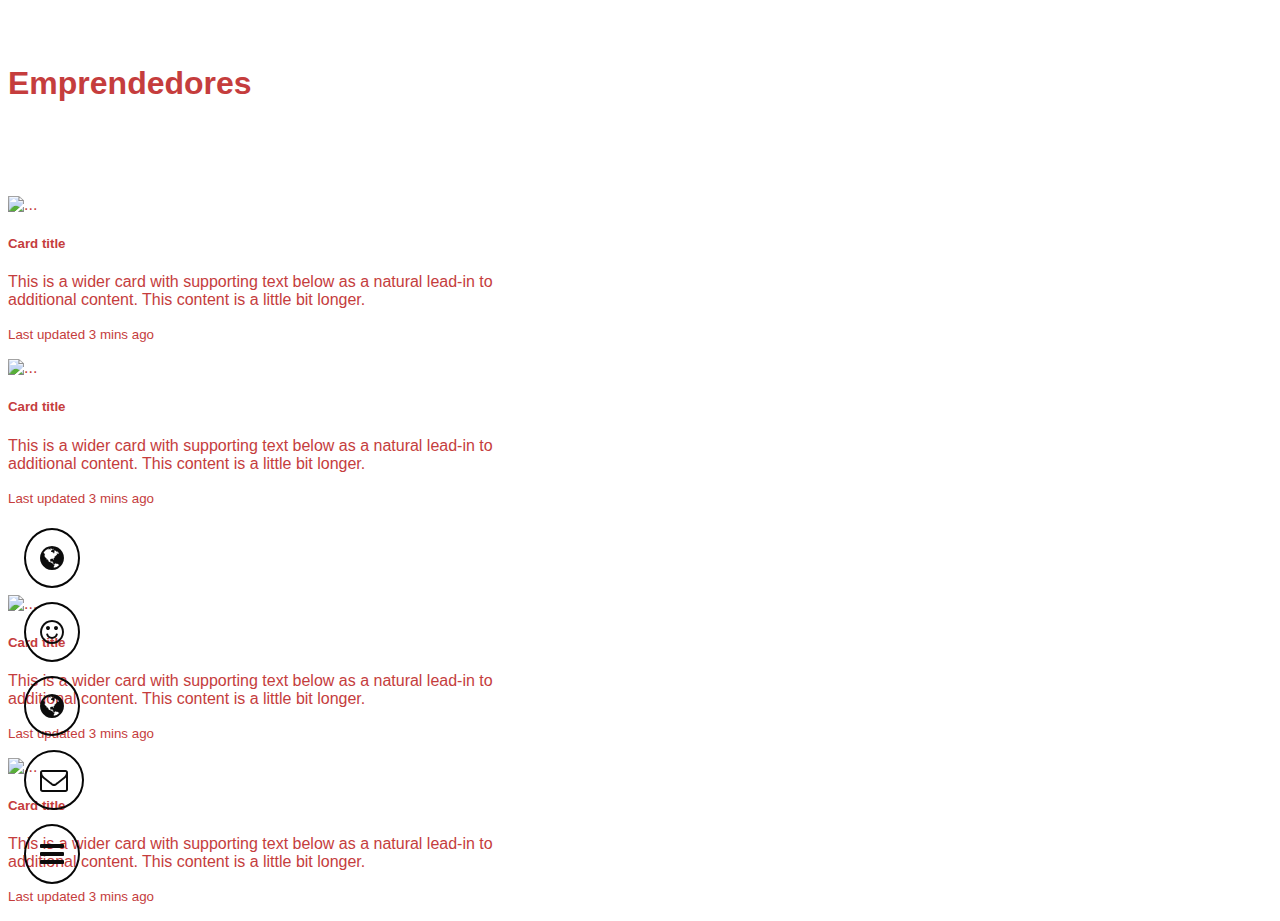
==== pages/Emprendedores.html @ 6f4098a8 "modificacion3" ====
<!DOCTYPE html>
<html lang="en">
<head>
    <meta charset="UTF-8">
    <meta name="viewport" content="width=device-width, initial-scale=1.0">
    <title>Software</title>
    <script type="text/javascript" src="https://cdnjs.cloudflare.com/ajax/libs/jquery/3.3.1/jquery.min.js"></script>
    <link rel="stylesheet" href="https://cdnjs.cloudflare.com/ajax/libs/font-awesome/4.7.0/css/font-awesome.css"/>
  <link rel="stylesheet" media="all" href="../emprendedores.css" />
  <link href="https://cdn.jsdelivr.net/npm/bootstrap@5.2.3/dist/css/bootstrap.min.css" rel="stylesheet" integrity="sha384-rbsA2VBKQhggwzxH7pPCaAqO46MgnOM80zW1RWuH61DGLwZJEdK2Kadq2F9CUG65" crossorigin="anonymous">
</head>
</head>
<body>
    
    <nav id="mainnav" role="navigation">
        <ul>
          <li><a href="../Index.html"><i class="fa fa-globe"></i><span>Home</span></a></li>
          <li><a href="Emprendedores.html"><i class="fa fa-smile-o"></i><span>Emprendedores</span></a></li>
          <li><a href="#"><i class="fa fa-globe"></i><span>Clients</span></a></li>
          <li><a href="https://getbootstrap.com/docs/5.2/content/images/"><i class="fa fa-envelope-o"></i><span>Contact Us</span></a></li>
          <li><a href="#"><i class="fa fa-bars"></i></a></li>
        </ul>
      </nav>

      

      <br>
      <br>

      <div class="container text-center">
        <div class="row">
          <div class="col-sm-12"><h1>Emprendedores</h1></div>
          
        </div>
        <br>
        <br>
        <br>
        <br>
        <div class="row">
          <div class="col-sm">
            <div class="card mb-3" style="max-width: 540px;">
              <div class="row g-0">
                <div class="col-md-4">
                  <img src="..." class="img-fluid rounded-start" alt="...">
                </div>
                <div class="col-md-8">
                  <div class="card-body">
                    <h5 class="card-title">Card title</h5>
                    <p class="card-text">This is a wider card with supporting text below as a natural lead-in to additional content. This content is a little bit longer.</p>
                    <p class="card-text"><small class="text-muted">Last updated 3 mins ago</small></p>
                  </div>
                </div>
              </div>
            </div>
          </div>


          <div class="col-sm">
            <div class="card mb-3" style="max-width: 540px;">
              <div class="row g-0">
                <div class="col-md-4">
                  <img src="..." class="img-fluid rounded-start" alt="...">
                </div>
                <div class="col-md-8">
                  <div class="card-body">
                    <h5 class="card-title">Card title</h5>
                    <p class="card-text">This is a wider card with supporting text below as a natural lead-in to additional content. This content is a little bit longer.</p>
                    <p class="card-text"><small class="text-muted">Last updated 3 mins ago</small></p>
                  </div>
                </div>
              </div>
            </div>
          </div>

          <br>
        <br>
        <br>
        <br>
        <div class="row">
          <div class="col-sm">
            <div class="card mb-3" style="max-width: 540px;">
              <div class="row g-0">
                <div class="col-md-4">
                  <img src="..." class="img-fluid rounded-start" alt="...">
                </div>
                <div class="col-md-8">
                  <div class="card-body">
                    <h5 class="card-title">Card title</h5>
                    <p class="card-text">This is a wider card with supporting text below as a natural lead-in to additional content. This content is a little bit longer.</p>
                    <p class="card-text"><small class="text-muted">Last updated 3 mins ago</small></p>
                  </div>
                </div>
              </div>
            </div>
          </div>


          <div class="col-sm">
            <div class="card mb-3" style="max-width: 540px;">
              <div class="row g-0">
                <div class="col-md-4">
                  <img src="..." class="img-fluid rounded-start" alt="...">
                </div>
                <div class="col-md-8">
                  <div class="card-body">
                    <h5 class="card-title">Card title</h5>
                    <p class="card-text">This is a wider card with supporting text below as a natural lead-in to additional content. This content is a little bit longer.</p>
                    <p class="card-text"><small class="text-muted">Last updated 3 mins ago</small></p>
                  </div>
                </div>
              </div>
            </div>
          </div>
          

          
        </div>
      </div>
      
</body>
<script src="https://cdn.jsdelivr.net/npm/bootstrap@5.2.3/dist/js/bootstrap.bundle.min.js" integrity="sha384-kenU1KFdBIe4zVF0s0G1M5b4hcpxyD9F7jL+jjXkk+Q2h455rYXK/7HAuoJl+0I4" crossorigin="anonymous"></script>
<script type="text/javascript" src="script.js"></script>
</html>
---- emprendedores.css ----
body {
  font-size: 16px;
  color: #c53d3d;
  background: #ffffff;
  font-family: 'Raleway', arial, sans-serif;
}



#mainnav ul {
  padding-left: 1em;
  position: fixed;
  bottom: 0;
  font-weight: 400;
  z-index: 100;
  min-width: 20em;
}
#mainnav li {
  list-style: none;
  margin: .5em 0 0;
  font-size: 1.75em;
}
#mainnav li:hover span {
  opacity: 1;
  transition: 0.25s;
}
#mainnav li.invisible {
  opacity: 0;
  visibility: hidden;
  transition: all 0.25s;
}
#mainnav li.animate {
  opacity: 0;
  animation-duration: 0.25s;
  animation-name: easeOutBounce;
  animation-fill-mode: forwards;
}
#mainnav li.animate:nth-child(4) {
  animation-delay: 0s;
}
#mainnav li.animate:nth-child(4) {
  animation-delay: 0.15s;
}
#mainnav li.animate:nth-child(4) {
  animation-delay: 0.3s;
}
#mainnav li.animate:nth-child(4) {
  animation-delay: 0.45s;
}
#mainnav a {
  text-decoration: none;
  color: #0c0c0c;
}
#mainnav i {
  border: 2px solid #070707;
  padding: .5em;
  border-radius: 50%;
}
#mainnav span {
  color: #1f3069bb;
  padding: .35em;
  margin-left: .5em;
  border-radius: .2em;
  font-size: .75em;
  transition: .3s;
  background: #fff;
  opacity: 0;
  position: relative;
}
#mainnav span:before {
  content: '';
  width: 0px;
  height: 0px;
  position: absolute;
  left: -.4em;
  top: 50%;
  margin-top: -.5em;
  border-style: solid;
  border-width: .5em .5em .5em 0;
  border-color: transparent #ffffff transparent transparent;
}

/* Imitates jQuery UI's ease-out-bounce animation effect */
@keyframes easeOutBounce {
  0% {
    font-size: 0;
  }
  37% {
    font-size: 1.75em;
  }
  55% {
    font-size: 1.3125em;
  }
  73% {
    font-size: 1.75em;
  }
  82% {
    font-size: 1.6275em;
  }
  91% {
    font-size: 1.75em;
  }
  96% {
    font-size: 1.715em;
  }
  100% {
    font-size: 1.75em;
    opacity: 1;
  }
}
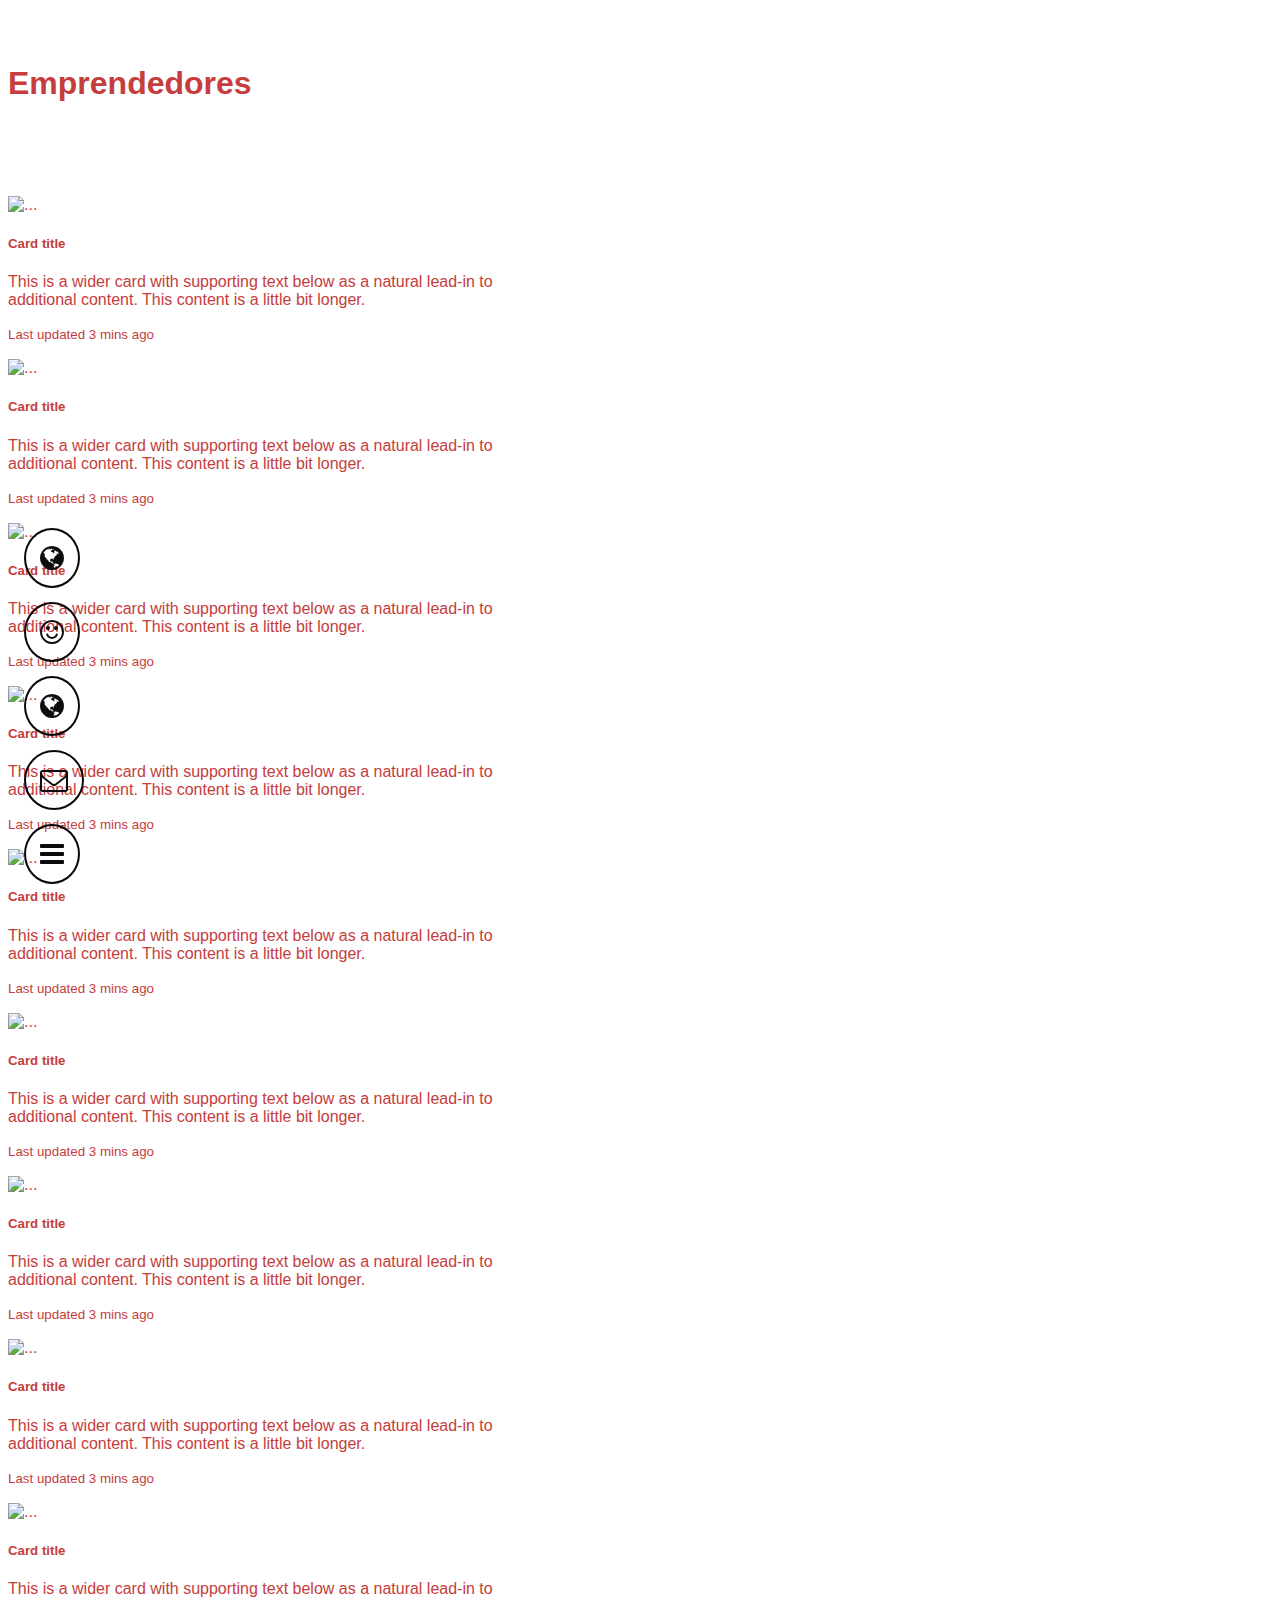
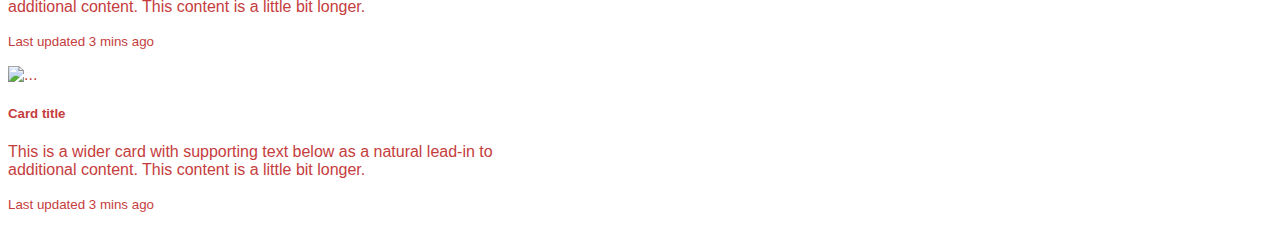
==== commit e33b7225: "modificacion final pagina 2" ====
--- a/pages/Emprendedores.html
+++ b/pages/Emprendedores.html
@@ -71,49 +71,166 @@
               </div>
             </div>
           </div>
-
-          <br>
-        <br>
-        <br>
-        <br>
-        <div class="row">
-          <div class="col-sm">
-            <div class="card mb-3" style="max-width: 540px;">
-              <div class="row g-0">
-                <div class="col-md-4">
-                  <img src="..." class="img-fluid rounded-start" alt="...">
-                </div>
-                <div class="col-md-8">
-                  <div class="card-body">
-                    <h5 class="card-title">Card title</h5>
-                    <p class="card-text">This is a wider card with supporting text below as a natural lead-in to additional content. This content is a little bit longer.</p>
-                    <p class="card-text"><small class="text-muted">Last updated 3 mins ago</small></p>
-                  </div>
-                </div>
-              </div>
-            </div>
-          </div>
-
-
-          <div class="col-sm">
-            <div class="card mb-3" style="max-width: 540px;">
-              <div class="row g-0">
-                <div class="col-md-4">
-                  <img src="..." class="img-fluid rounded-start" alt="...">
-                </div>
-                <div class="col-md-8">
-                  <div class="card-body">
-                    <h5 class="card-title">Card title</h5>
-                    <p class="card-text">This is a wider card with supporting text below as a natural lead-in to additional content. This content is a little bit longer.</p>
-                    <p class="card-text"><small class="text-muted">Last updated 3 mins ago</small></p>
-                  </div>
-                </div>
-              </div>
-            </div>
-          </div>
-          
-
-          
+        </div>
+      </div>
+
+      <div class="container text-center">
+        
+        <div class="row">
+          <div class="col-sm">
+            <div class="card mb-3" style="max-width: 540px;">
+              <div class="row g-0">
+                <div class="col-md-4">
+                  <img src="..." class="img-fluid rounded-start" alt="...">
+                </div>
+                <div class="col-md-8">
+                  <div class="card-body">
+                    <h5 class="card-title">Card title</h5>
+                    <p class="card-text">This is a wider card with supporting text below as a natural lead-in to additional content. This content is a little bit longer.</p>
+                    <p class="card-text"><small class="text-muted">Last updated 3 mins ago</small></p>
+                  </div>
+                </div>
+              </div>
+            </div>
+          </div>
+
+
+          <div class="col-sm">
+            <div class="card mb-3" style="max-width: 540px;">
+              <div class="row g-0">
+                <div class="col-md-4">
+                  <img src="..." class="img-fluid rounded-start" alt="...">
+                </div>
+                <div class="col-md-8">
+                  <div class="card-body">
+                    <h5 class="card-title">Card title</h5>
+                    <p class="card-text">This is a wider card with supporting text below as a natural lead-in to additional content. This content is a little bit longer.</p>
+                    <p class="card-text"><small class="text-muted">Last updated 3 mins ago</small></p>
+                  </div>
+                </div>
+              </div>
+            </div>
+          </div>
+        </div>
+      </div>
+
+      <div class="container text-center">
+        
+        <div class="row">
+          <div class="col-sm">
+            <div class="card mb-3" style="max-width: 540px;">
+              <div class="row g-0">
+                <div class="col-md-4">
+                  <img src="..." class="img-fluid rounded-start" alt="...">
+                </div>
+                <div class="col-md-8">
+                  <div class="card-body">
+                    <h5 class="card-title">Card title</h5>
+                    <p class="card-text">This is a wider card with supporting text below as a natural lead-in to additional content. This content is a little bit longer.</p>
+                    <p class="card-text"><small class="text-muted">Last updated 3 mins ago</small></p>
+                  </div>
+                </div>
+              </div>
+            </div>
+          </div>
+
+
+          <div class="col-sm">
+            <div class="card mb-3" style="max-width: 540px;">
+              <div class="row g-0">
+                <div class="col-md-4">
+                  <img src="..." class="img-fluid rounded-start" alt="...">
+                </div>
+                <div class="col-md-8">
+                  <div class="card-body">
+                    <h5 class="card-title">Card title</h5>
+                    <p class="card-text">This is a wider card with supporting text below as a natural lead-in to additional content. This content is a little bit longer.</p>
+                    <p class="card-text"><small class="text-muted">Last updated 3 mins ago</small></p>
+                  </div>
+                </div>
+              </div>
+            </div>
+          </div>
+        </div>
+      </div>
+
+      <div class="container text-center">
+        
+        <div class="row">
+          <div class="col-sm">
+            <div class="card mb-3" style="max-width: 540px;">
+              <div class="row g-0">
+                <div class="col-md-4">
+                  <img src="..." class="img-fluid rounded-start" alt="...">
+                </div>
+                <div class="col-md-8">
+                  <div class="card-body">
+                    <h5 class="card-title">Card title</h5>
+                    <p class="card-text">This is a wider card with supporting text below as a natural lead-in to additional content. This content is a little bit longer.</p>
+                    <p class="card-text"><small class="text-muted">Last updated 3 mins ago</small></p>
+                  </div>
+                </div>
+              </div>
+            </div>
+          </div>
+
+
+          <div class="col-sm">
+            <div class="card mb-3" style="max-width: 540px;">
+              <div class="row g-0">
+                <div class="col-md-4">
+                  <img src="..." class="img-fluid rounded-start" alt="...">
+                </div>
+                <div class="col-md-8">
+                  <div class="card-body">
+                    <h5 class="card-title">Card title</h5>
+                    <p class="card-text">This is a wider card with supporting text below as a natural lead-in to additional content. This content is a little bit longer.</p>
+                    <p class="card-text"><small class="text-muted">Last updated 3 mins ago</small></p>
+                  </div>
+                </div>
+              </div>
+            </div>
+          </div>
+        </div>
+      </div>
+
+      <div class="container text-center">
+        
+        <div class="row">
+          <div class="col-sm">
+            <div class="card mb-3" style="max-width: 540px;">
+              <div class="row g-0">
+                <div class="col-md-4">
+                  <img src="..." class="img-fluid rounded-start" alt="...">
+                </div>
+                <div class="col-md-8">
+                  <div class="card-body">
+                    <h5 class="card-title">Card title</h5>
+                    <p class="card-text">This is a wider card with supporting text below as a natural lead-in to additional content. This content is a little bit longer.</p>
+                    <p class="card-text"><small class="text-muted">Last updated 3 mins ago</small></p>
+                  </div>
+                </div>
+              </div>
+            </div>
+          </div>
+
+
+          <div class="col-sm">
+            <div class="card mb-3" style="max-width: 540px;">
+              <div class="row g-0">
+                <div class="col-md-4">
+                  <img src="..." class="img-fluid rounded-start" alt="...">
+                </div>
+                <div class="col-md-8">
+                  <div class="card-body">
+                    <h5 class="card-title">Card title</h5>
+                    <p class="card-text">This is a wider card with supporting text below as a natural lead-in to additional content. This content is a little bit longer.</p>
+                    <p class="card-text"><small class="text-muted">Last updated 3 mins ago</small></p>
+                  </div>
+                </div>
+              </div>
+            </div>
+          </div>
         </div>
       </div>
       
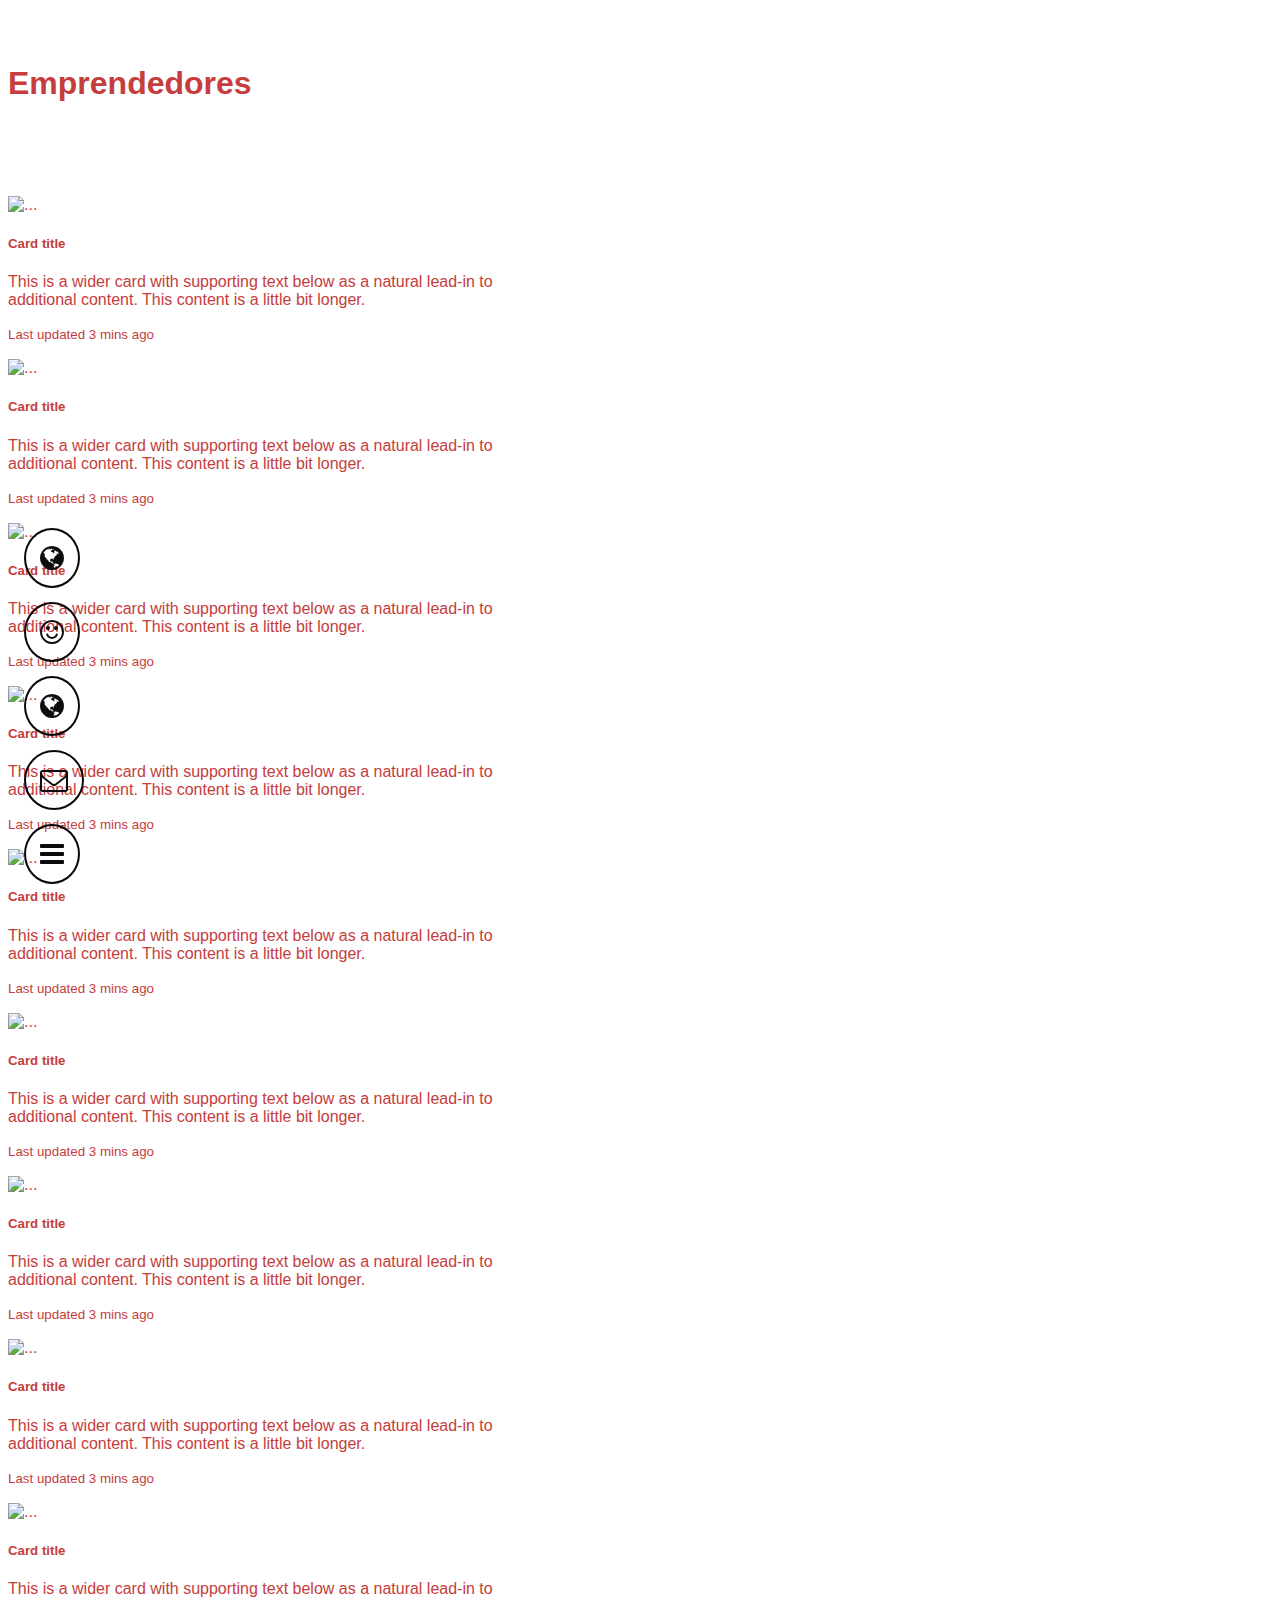
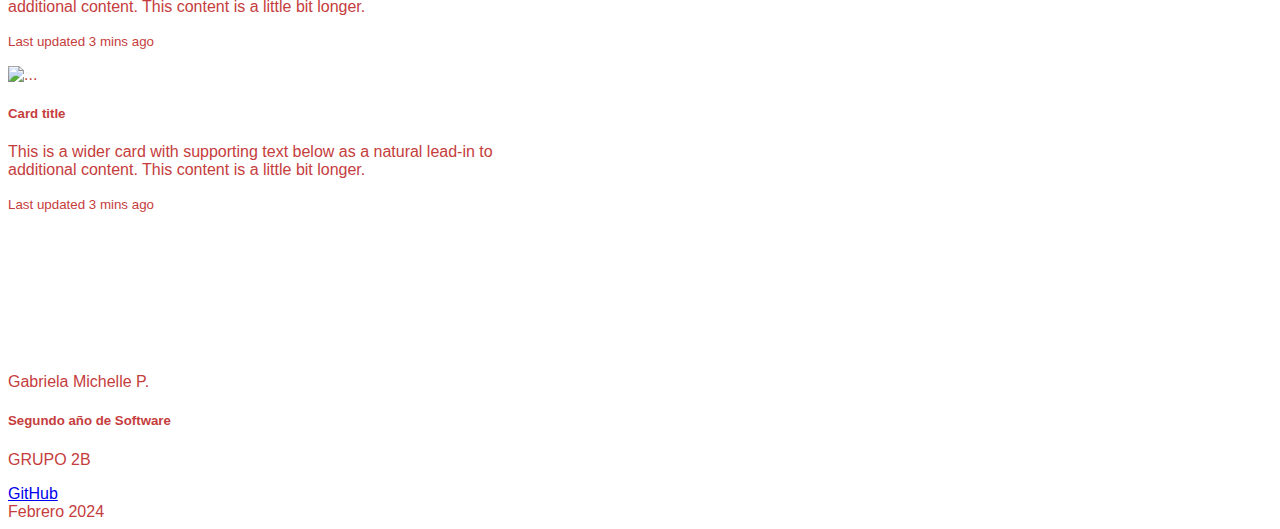
==== commit d4bcd769: "footer" ====
--- a/pages/Emprendedores.html
+++ b/pages/Emprendedores.html
@@ -233,6 +233,28 @@
           </div>
         </div>
       </div>
+      <br>
+      <br>
+      <br>
+      <br>
+      <br>
+      <br>
+      <br>
+      <br>
+
+      <div class="card text-center">
+        <div class="card-header">
+          Gabriela Michelle P.
+        </div>
+        <div class="card-body">
+          <h5 class="card-title">Segundo año de Software</h5>
+          <p class="card-text">GRUPO 2B</p>
+          <a href="https://github.com/Gabss16" class="btn btn-primary">GitHub</a>
+        </div>
+        <div class="card-footer text-muted">
+          Febrero 2024
+        </div>
+      </div>
       
 </body>
 <script src="https://cdn.jsdelivr.net/npm/bootstrap@5.2.3/dist/js/bootstrap.bundle.min.js" integrity="sha384-kenU1KFdBIe4zVF0s0G1M5b4hcpxyD9F7jL+jjXkk+Q2h455rYXK/7HAuoJl+0I4" crossorigin="anonymous"></script>
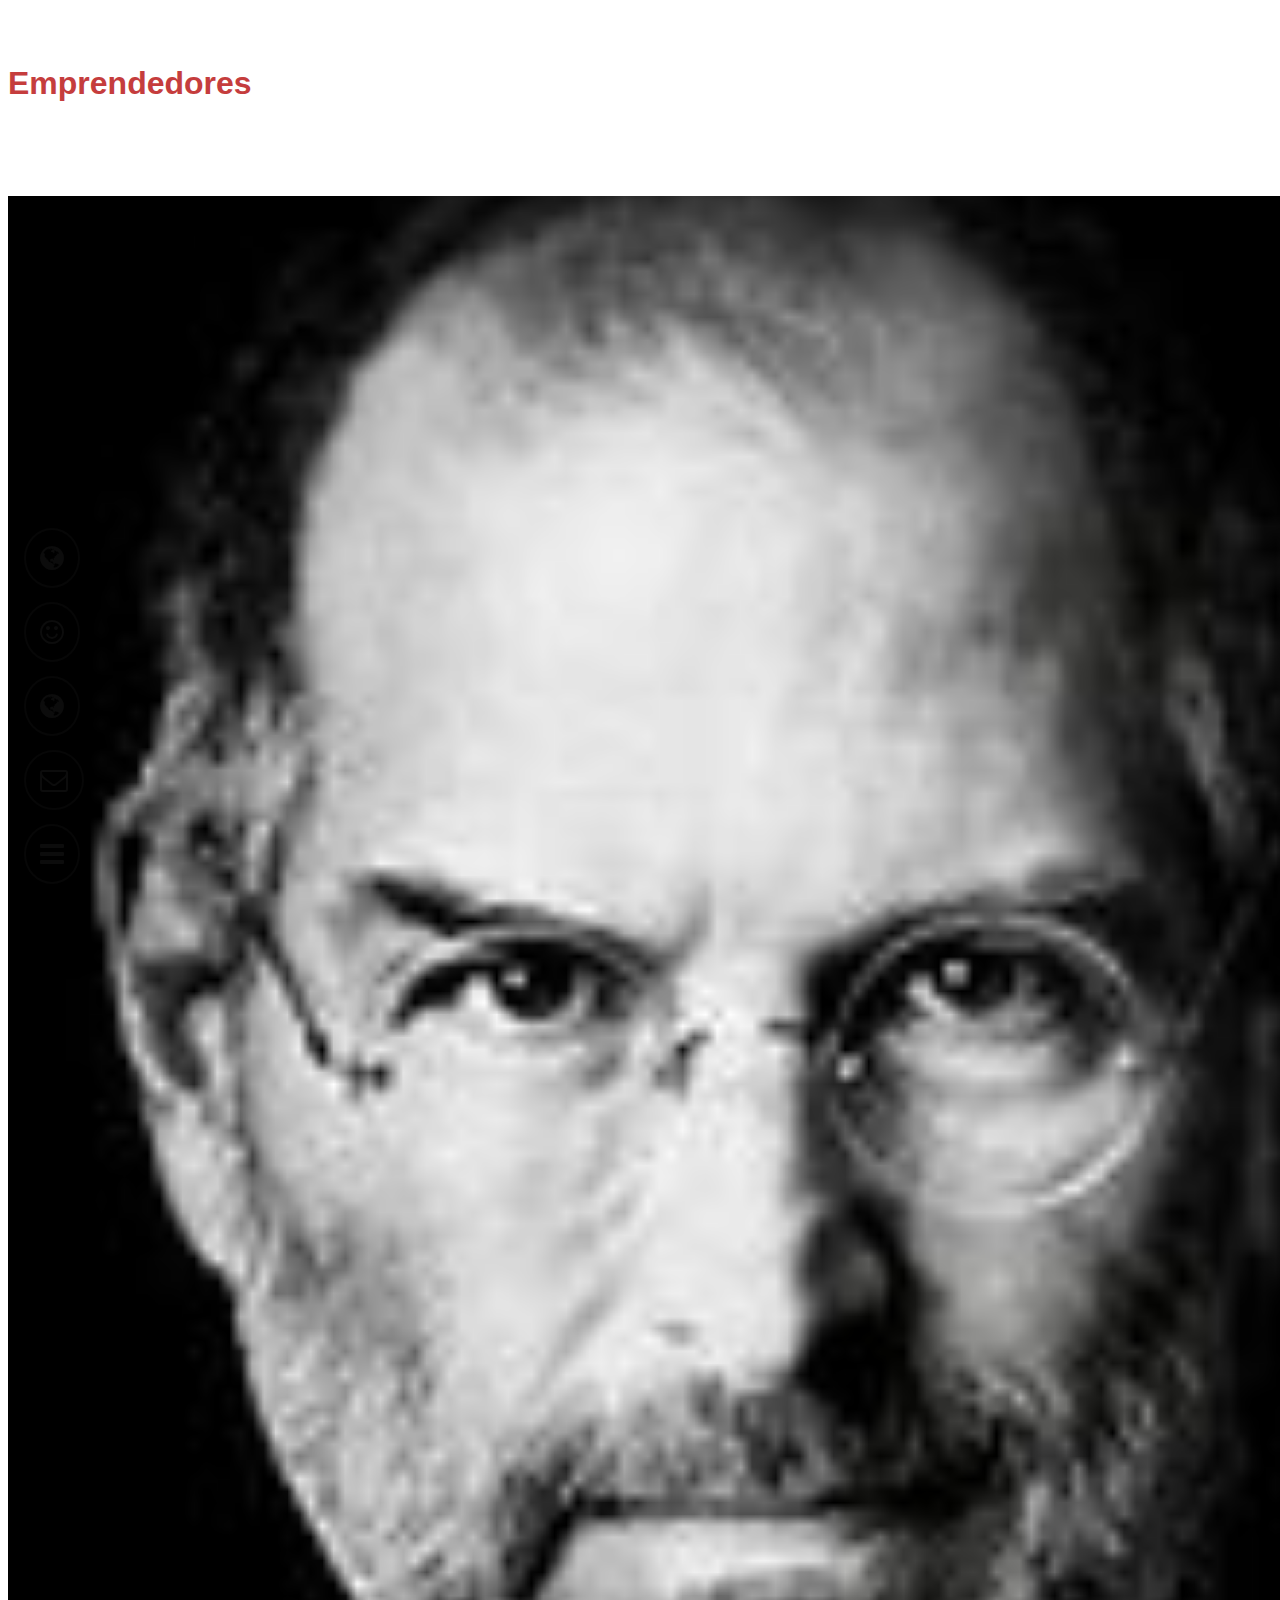
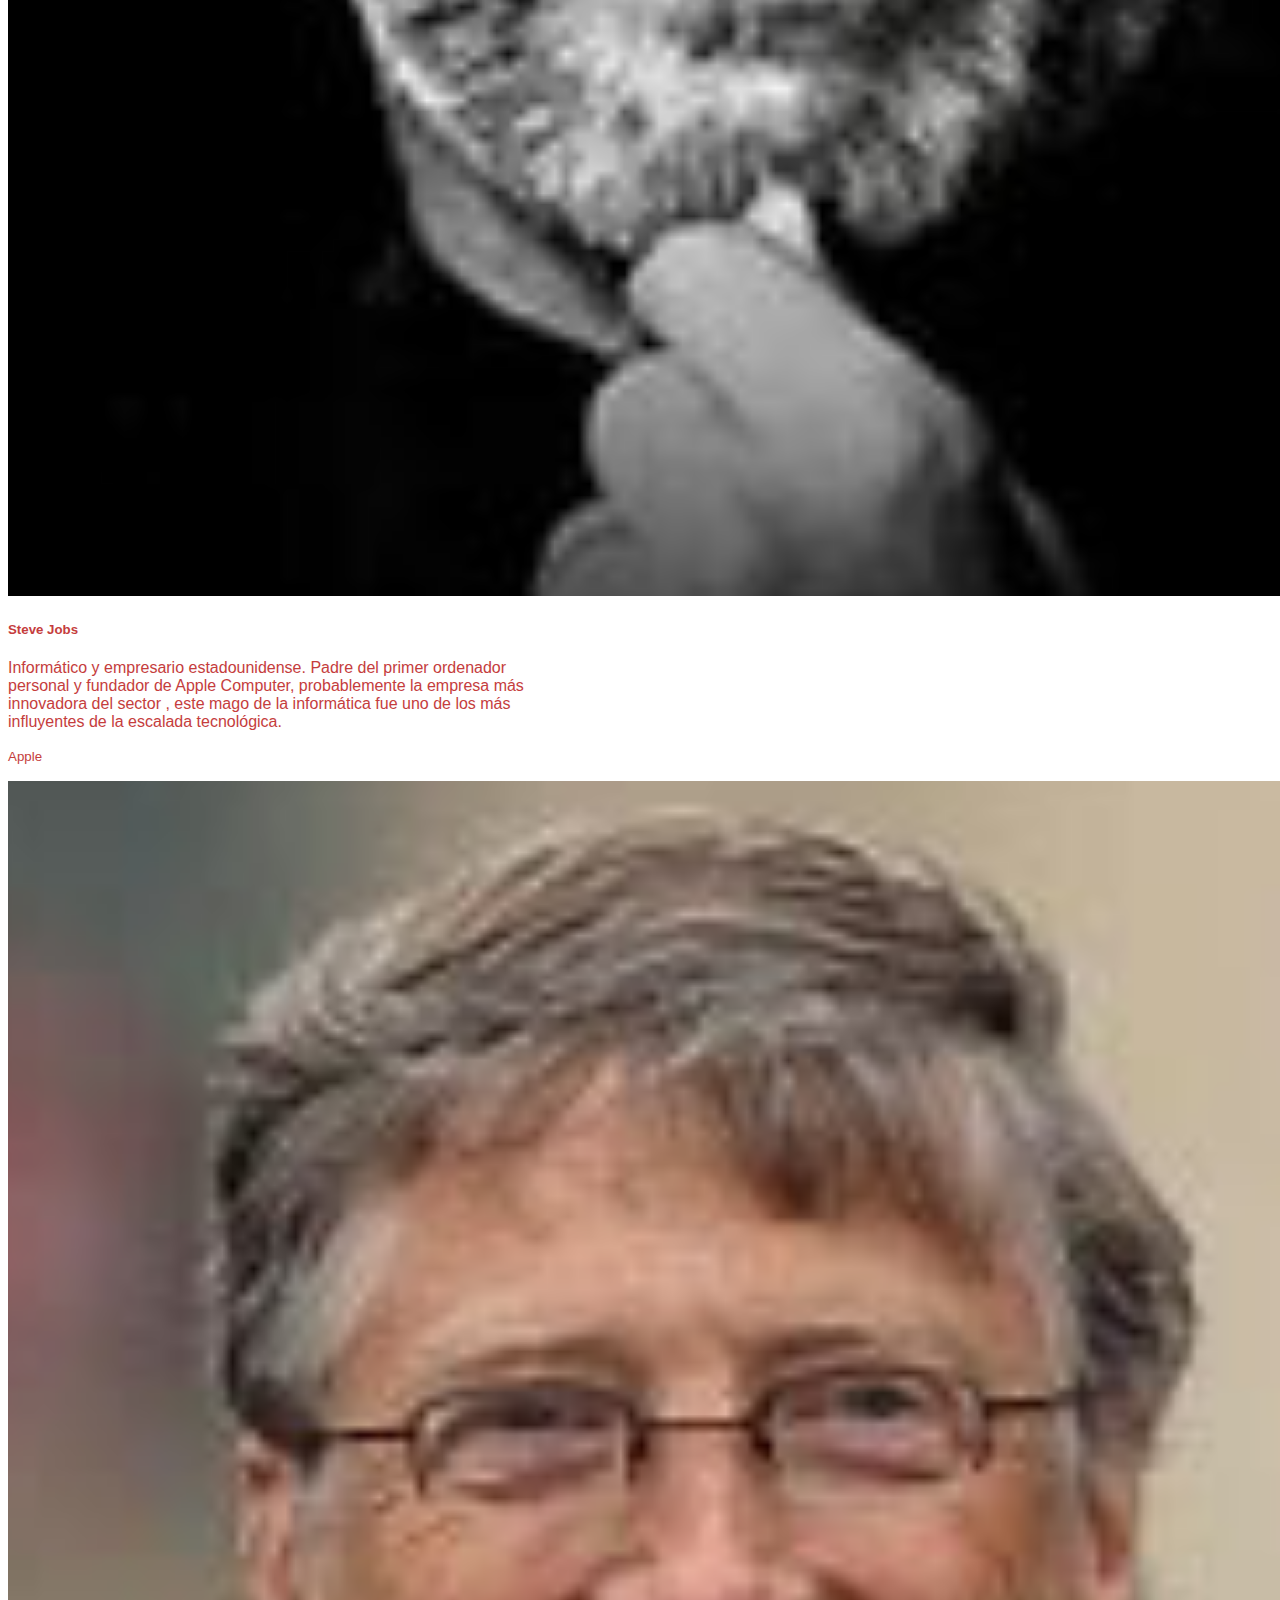
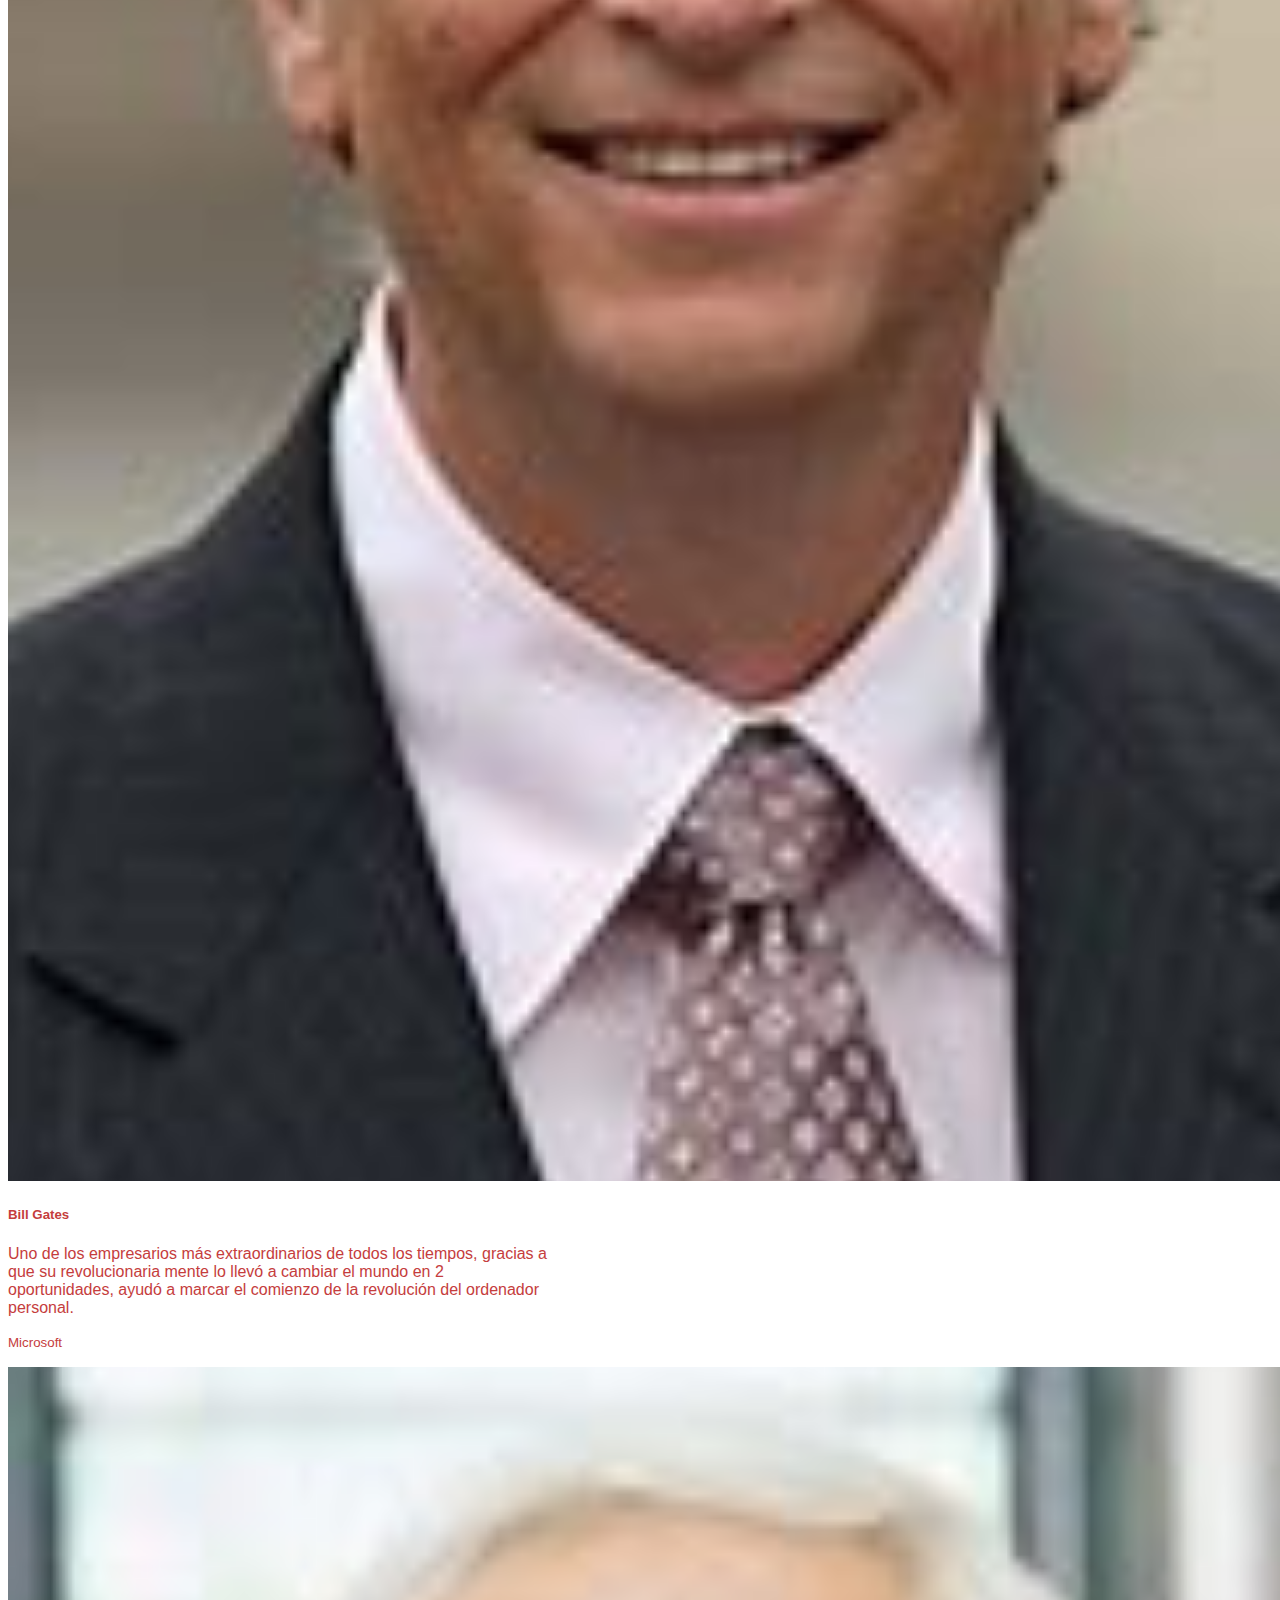
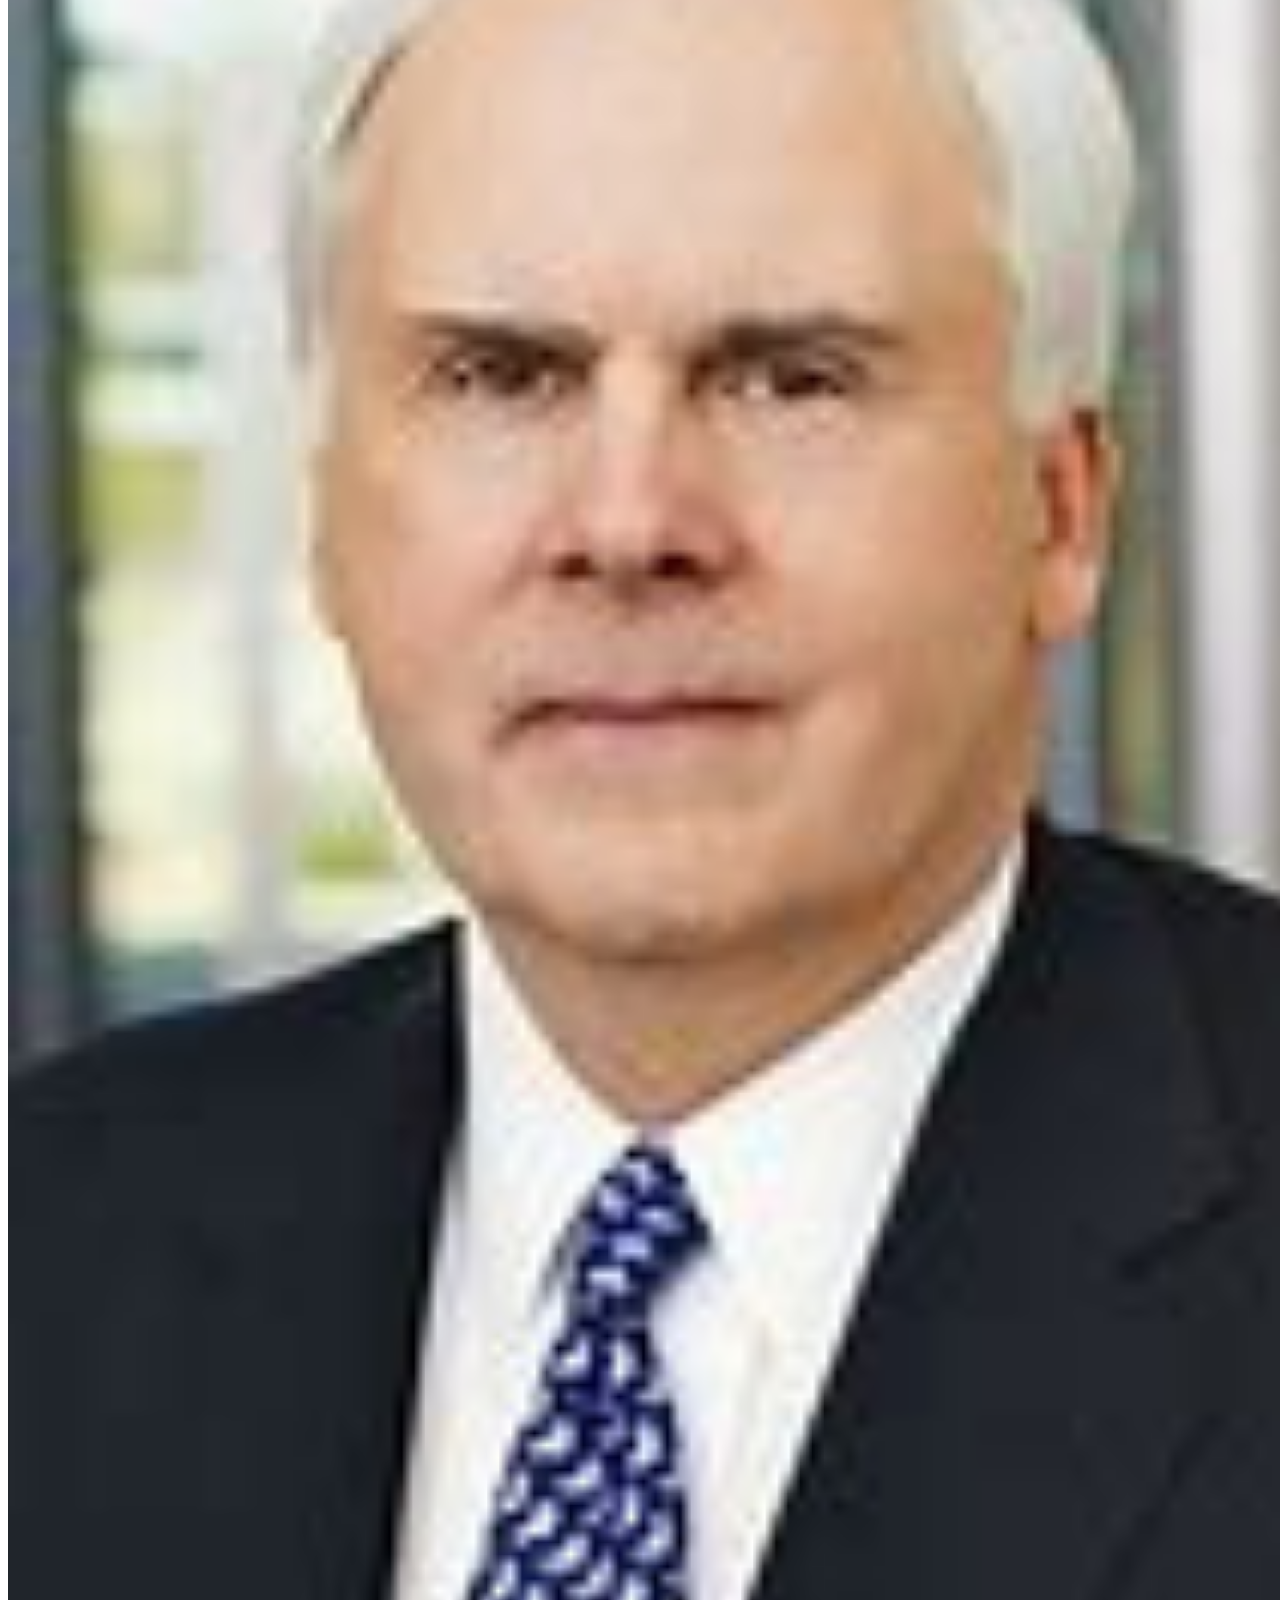
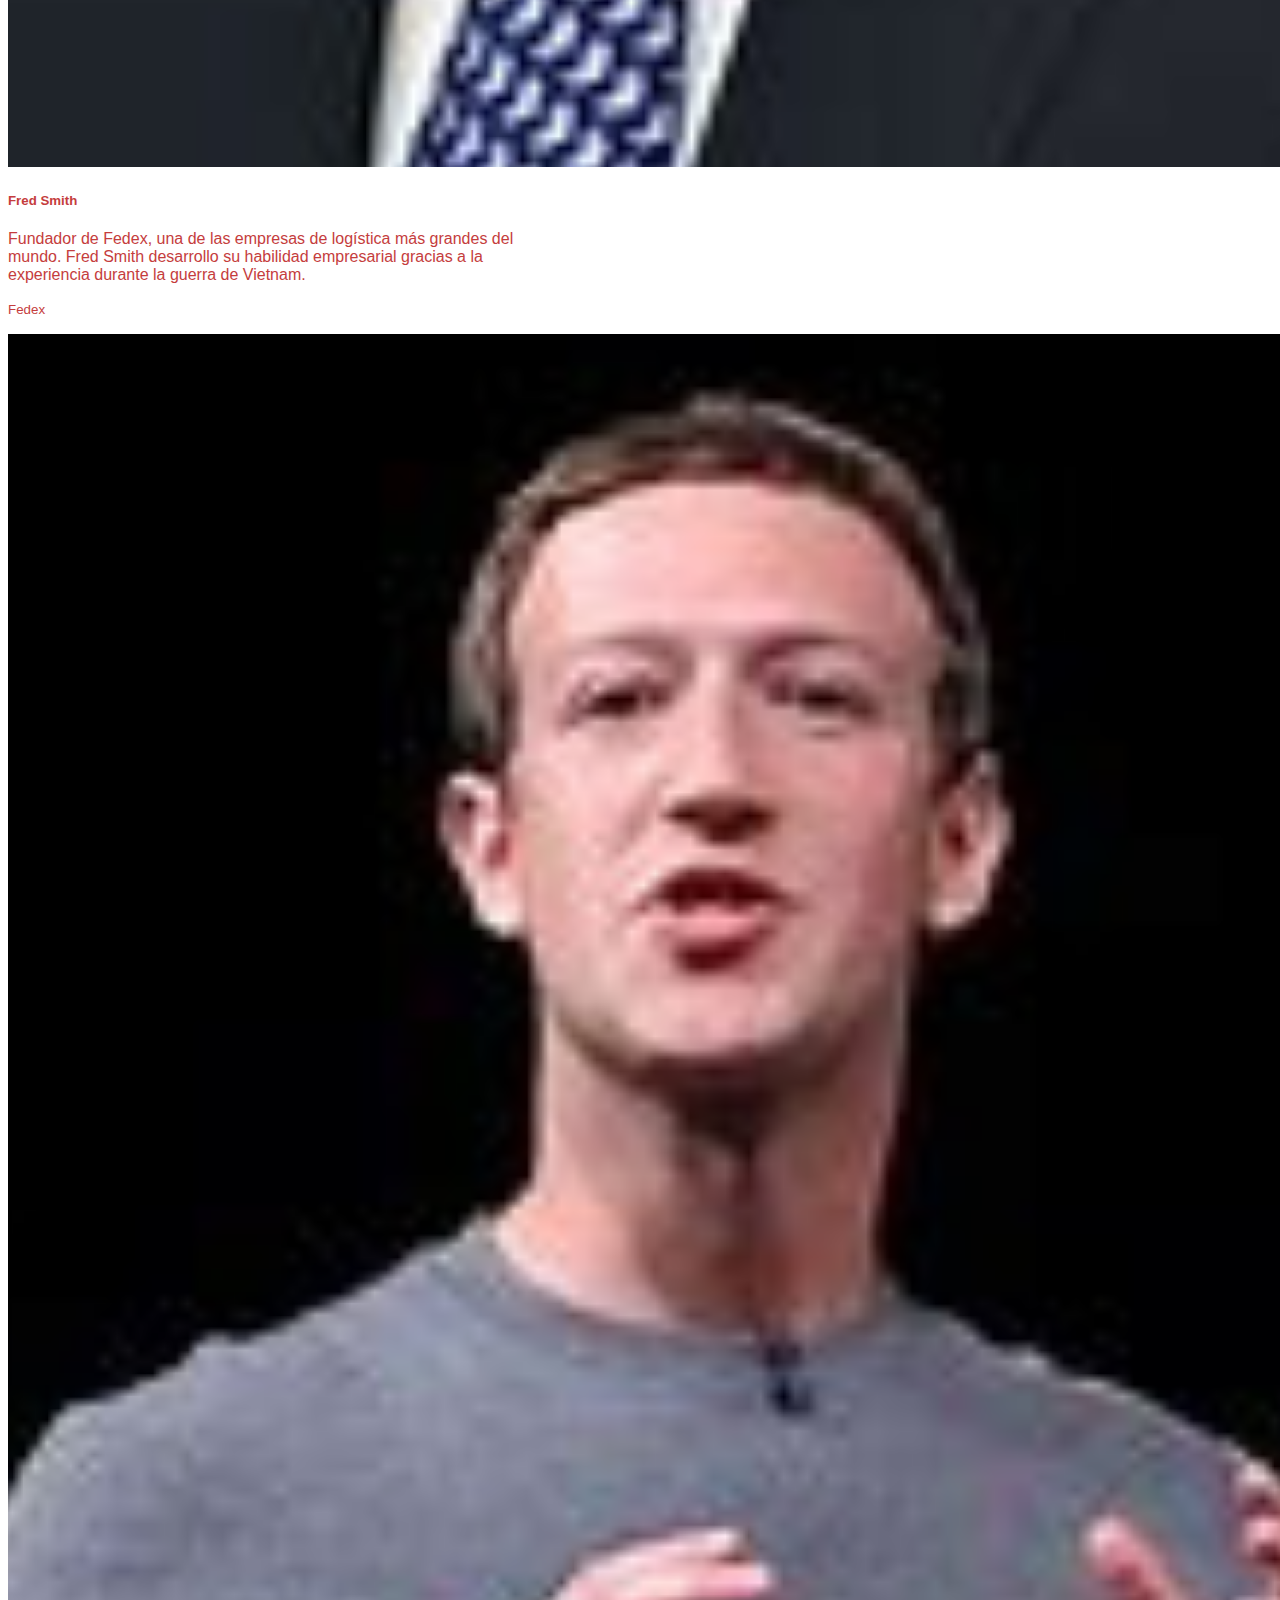
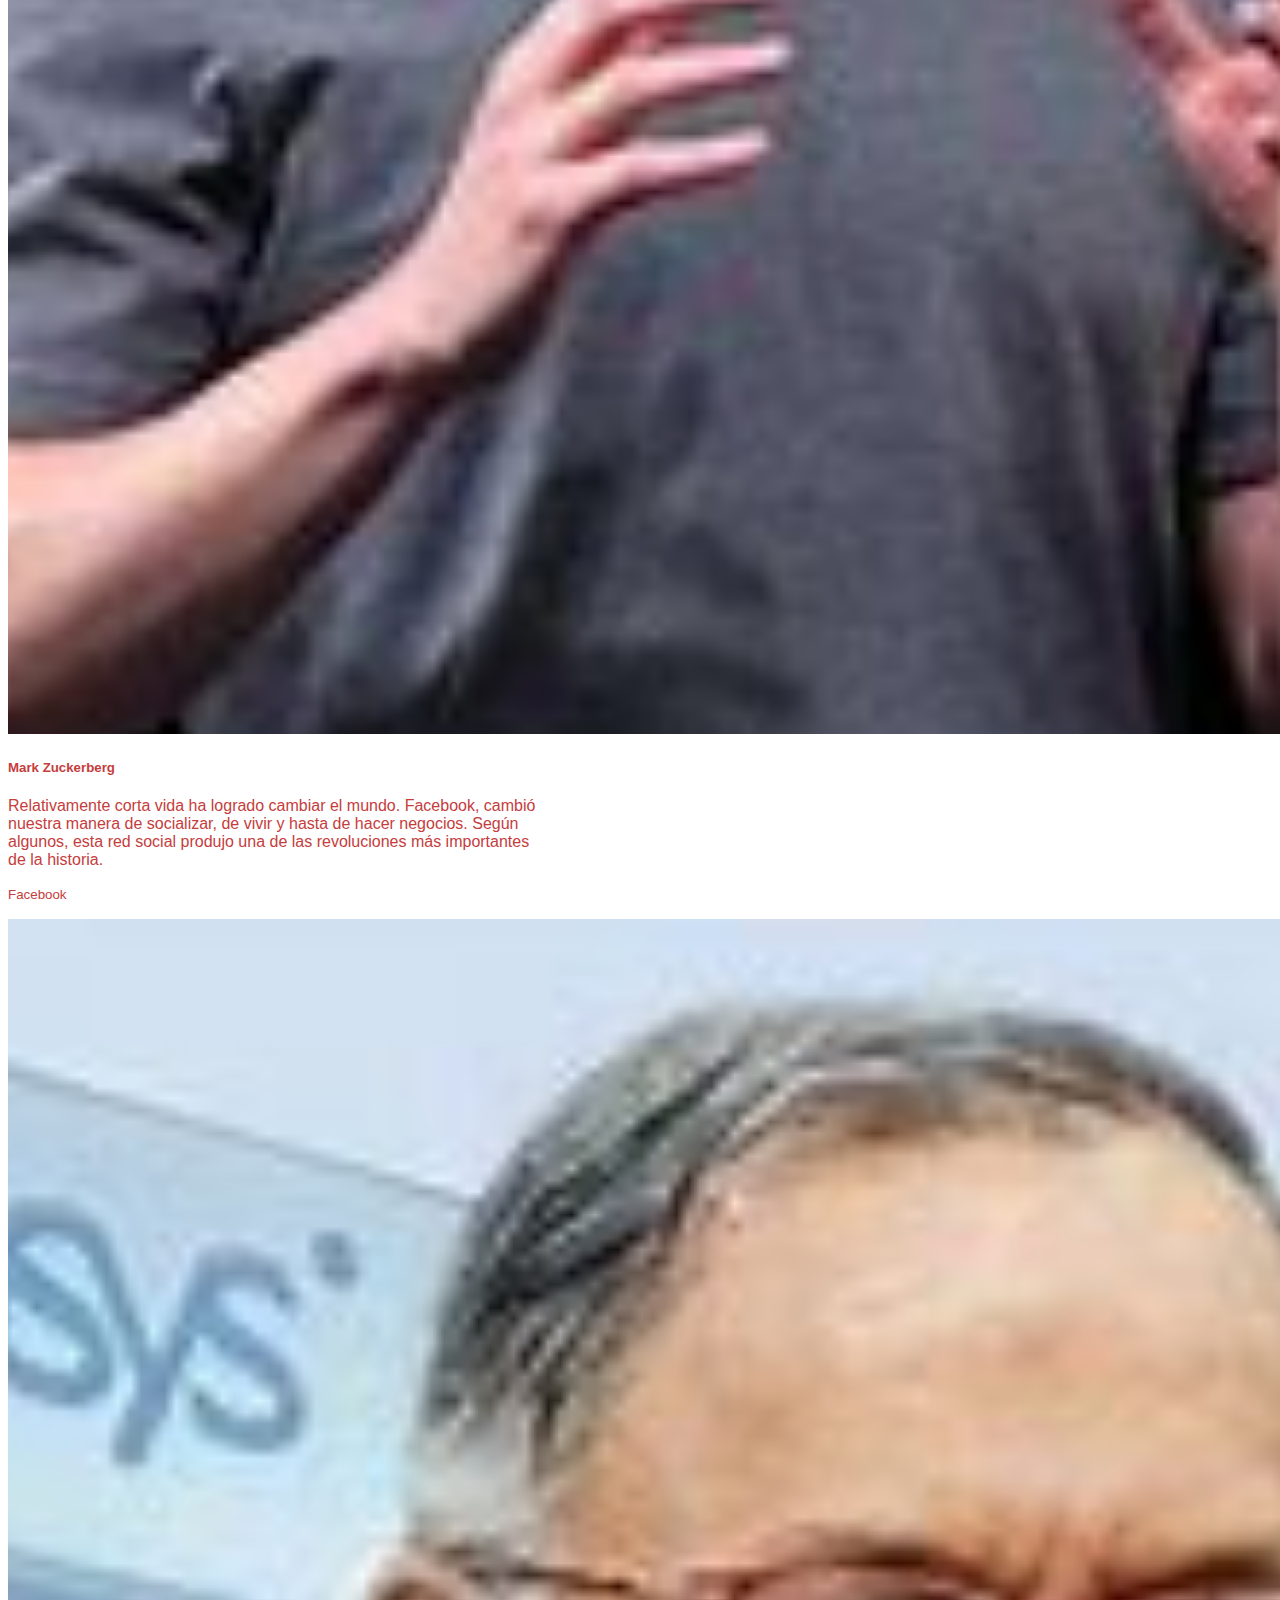
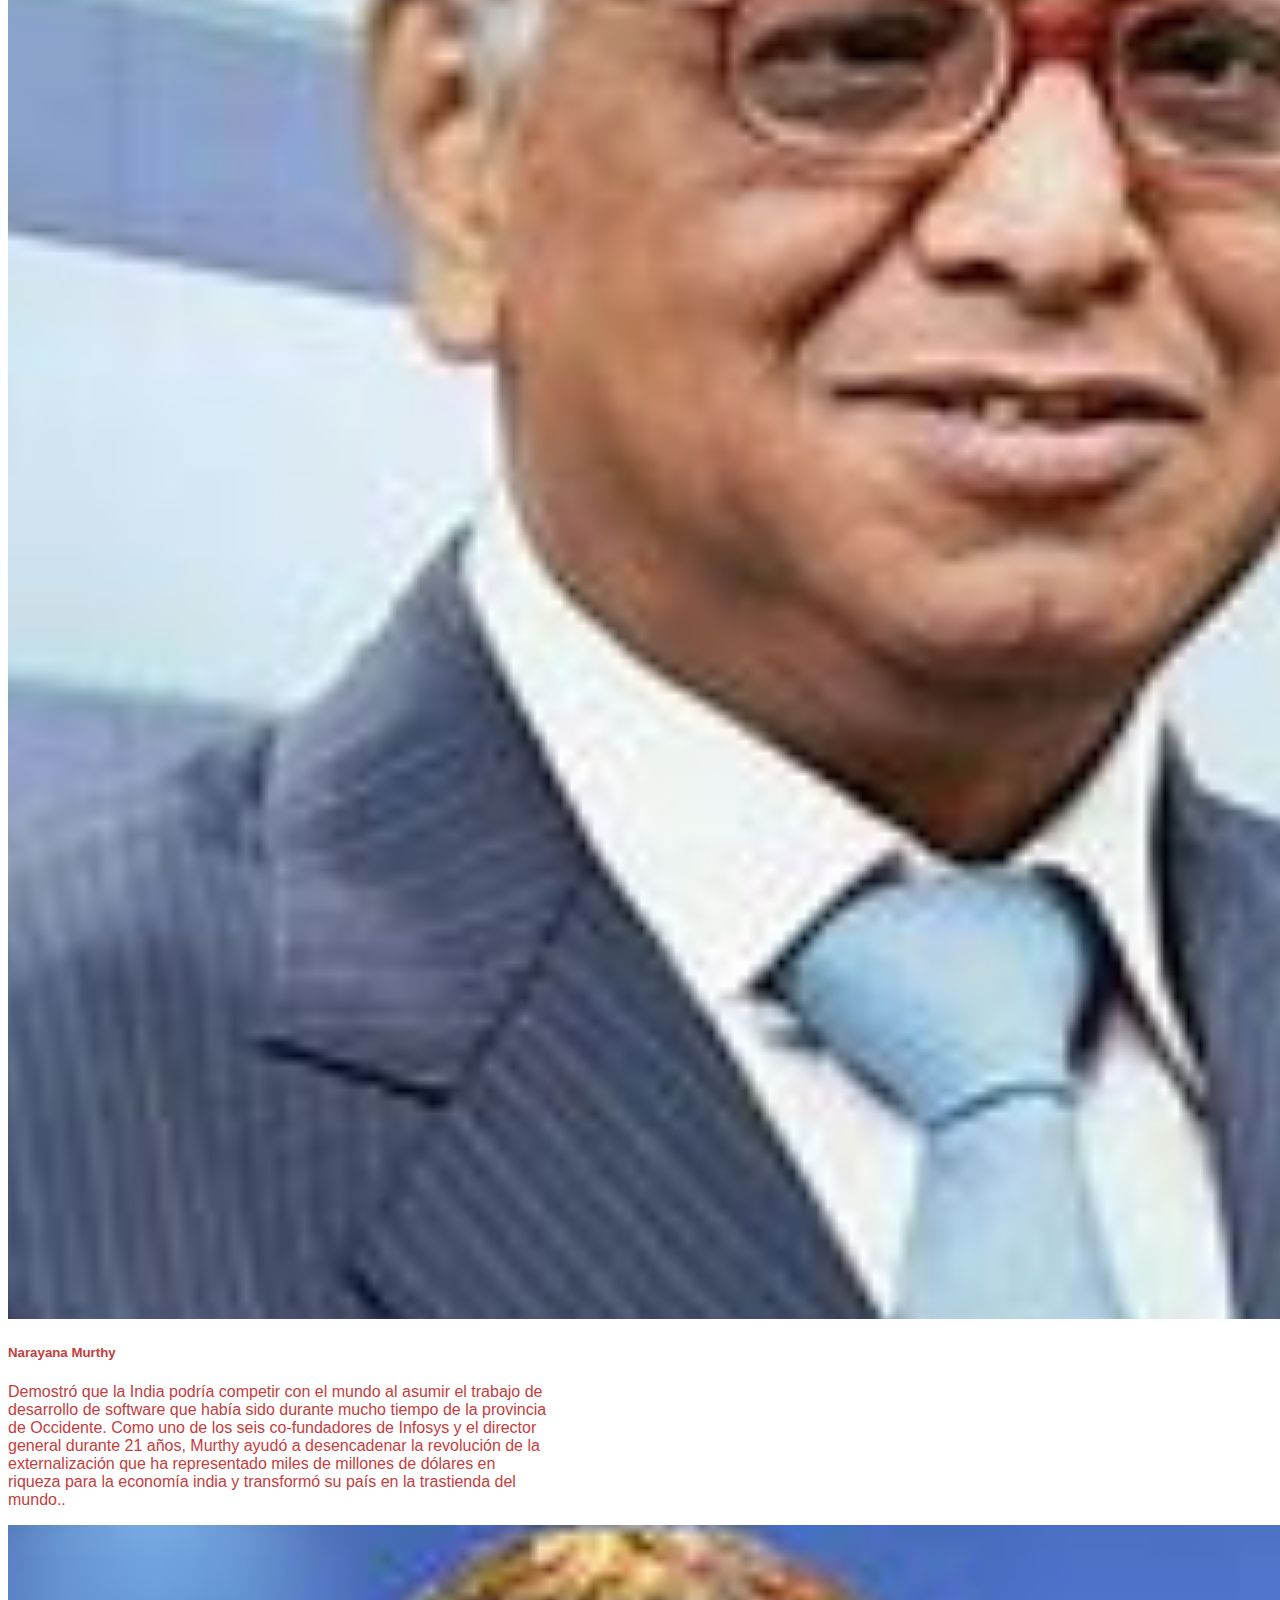
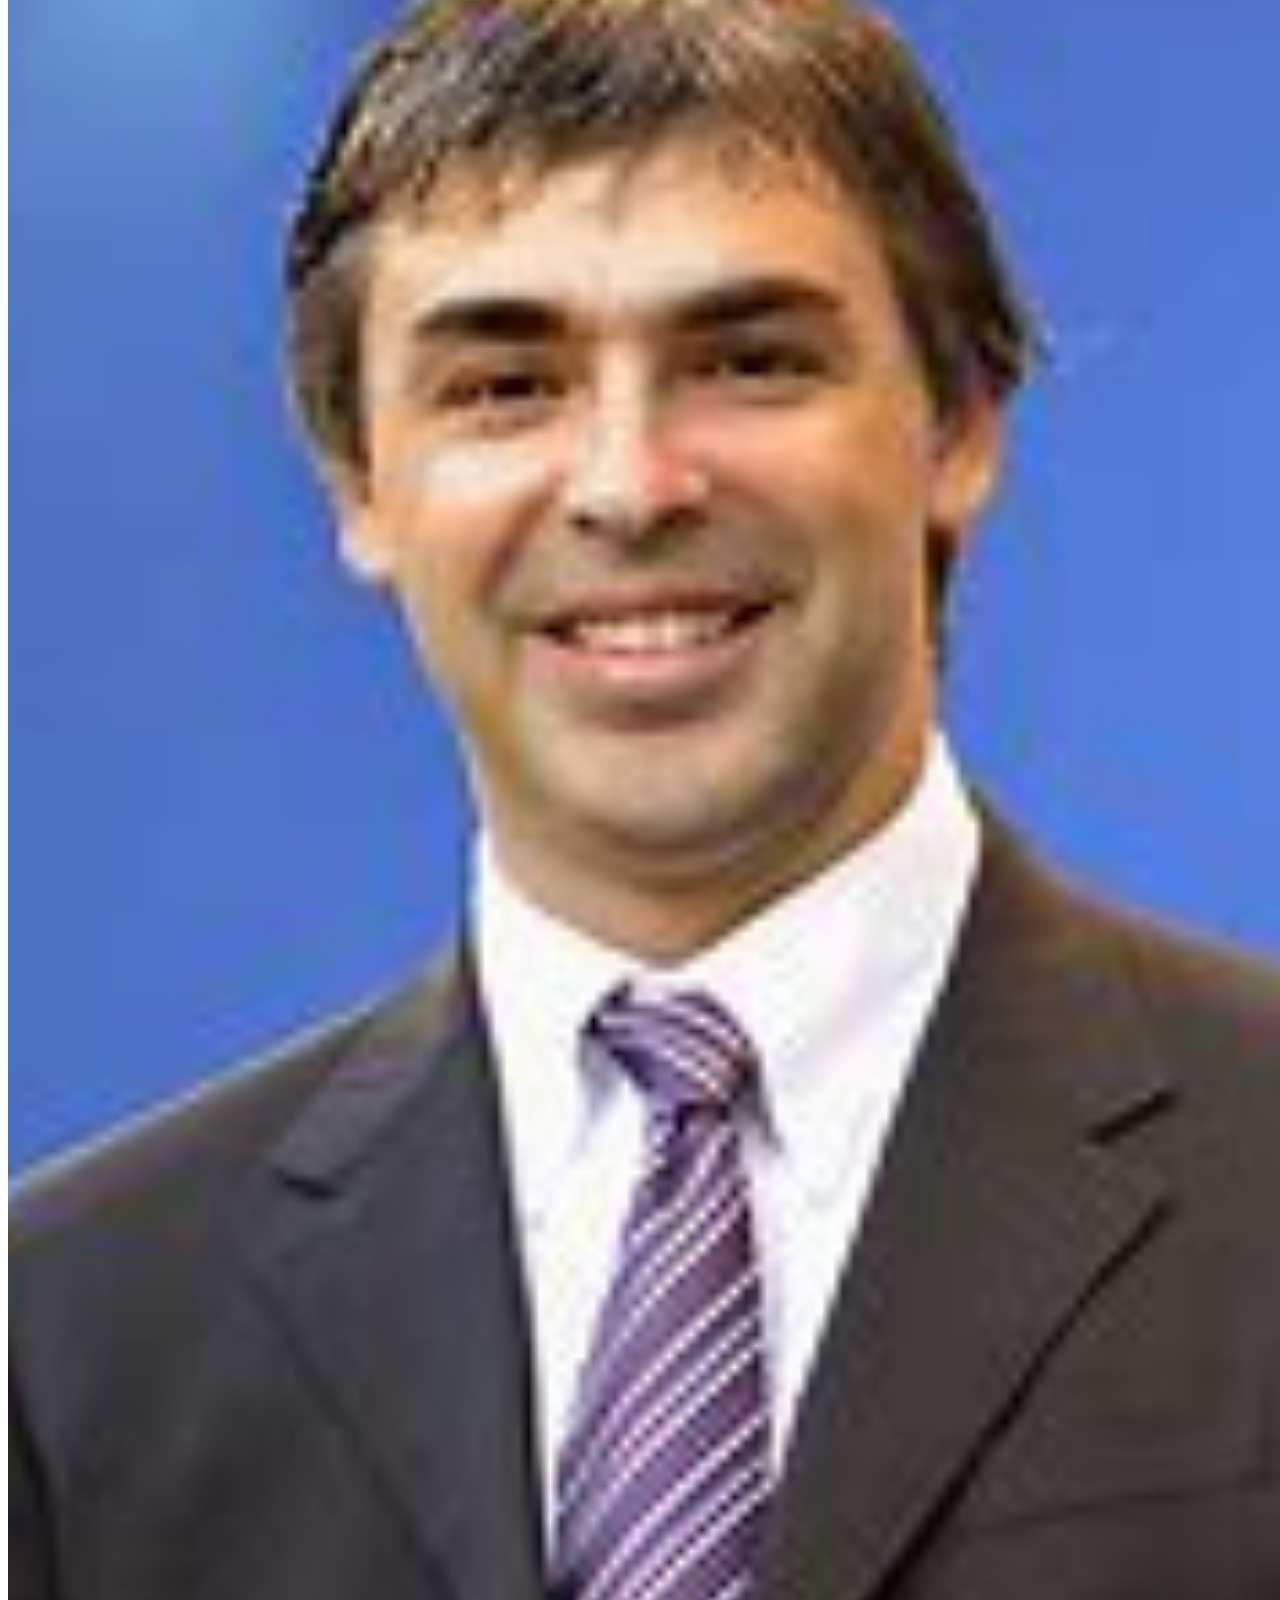
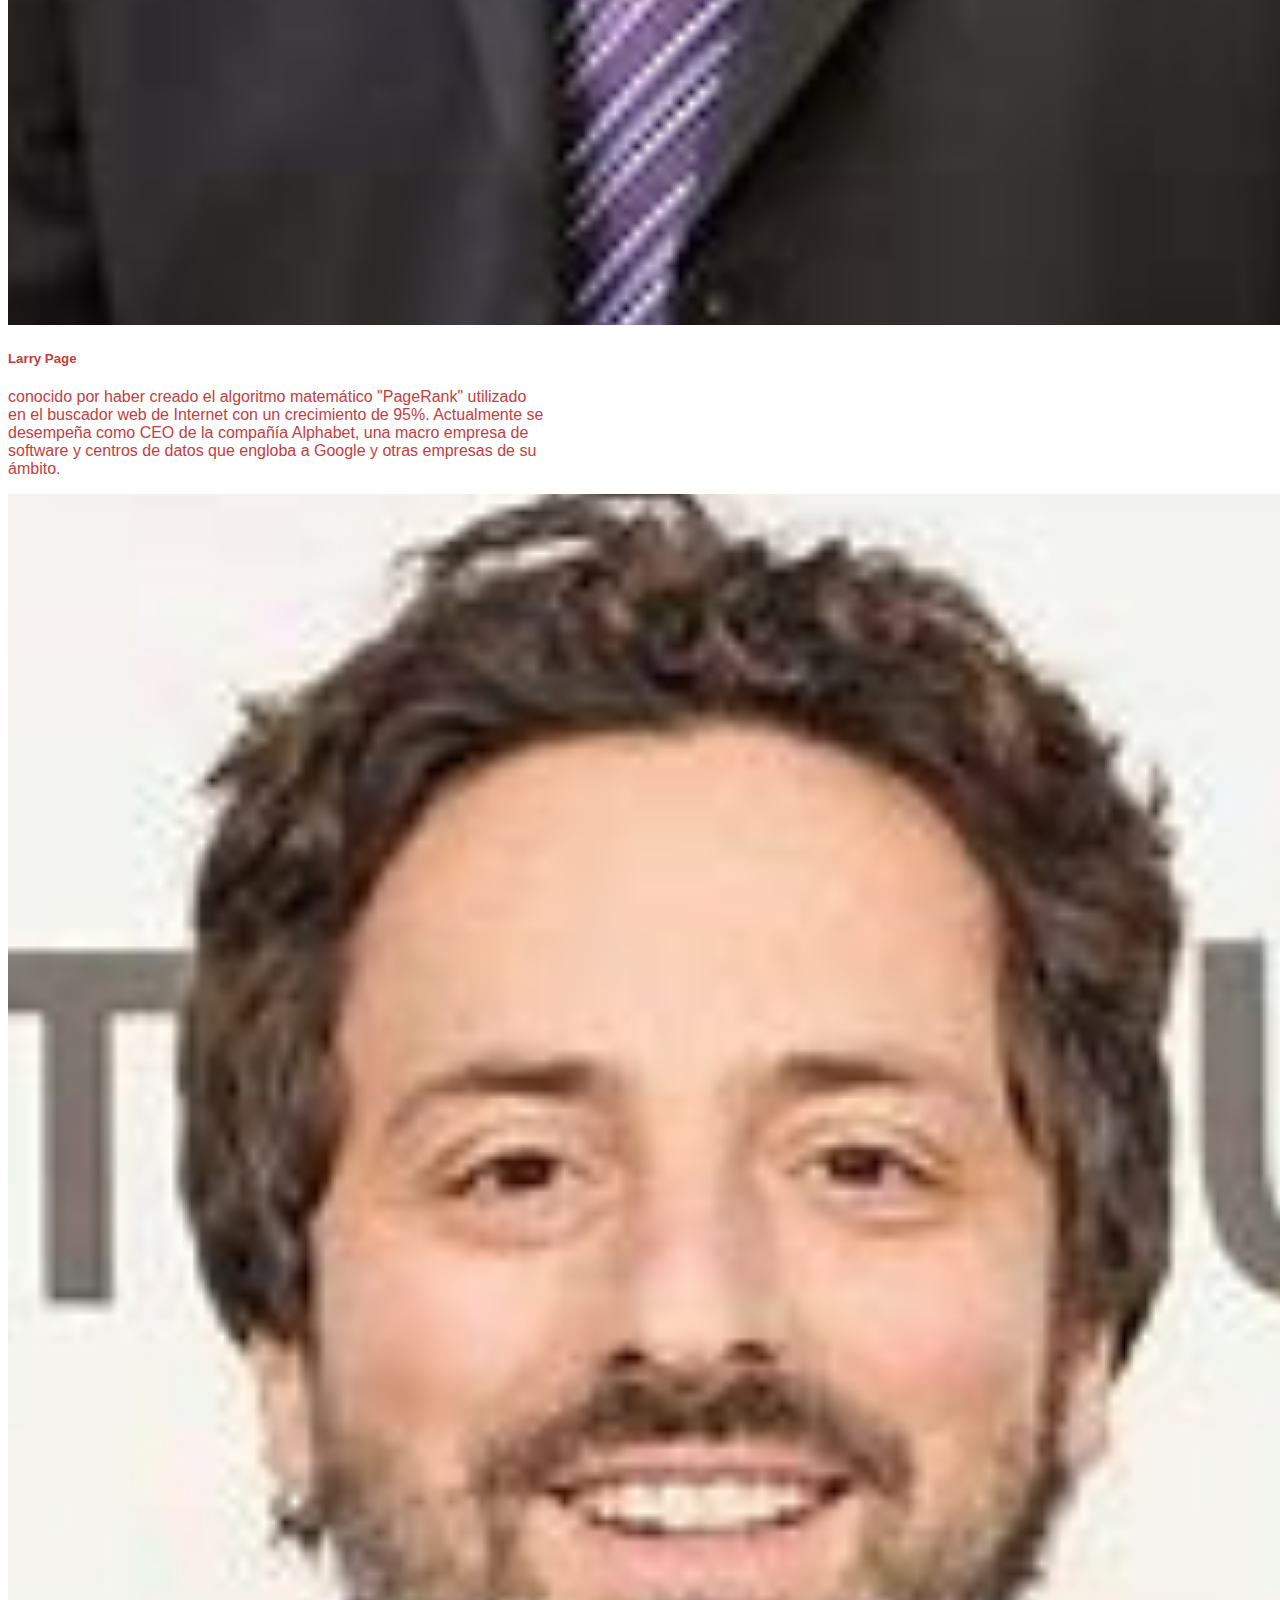
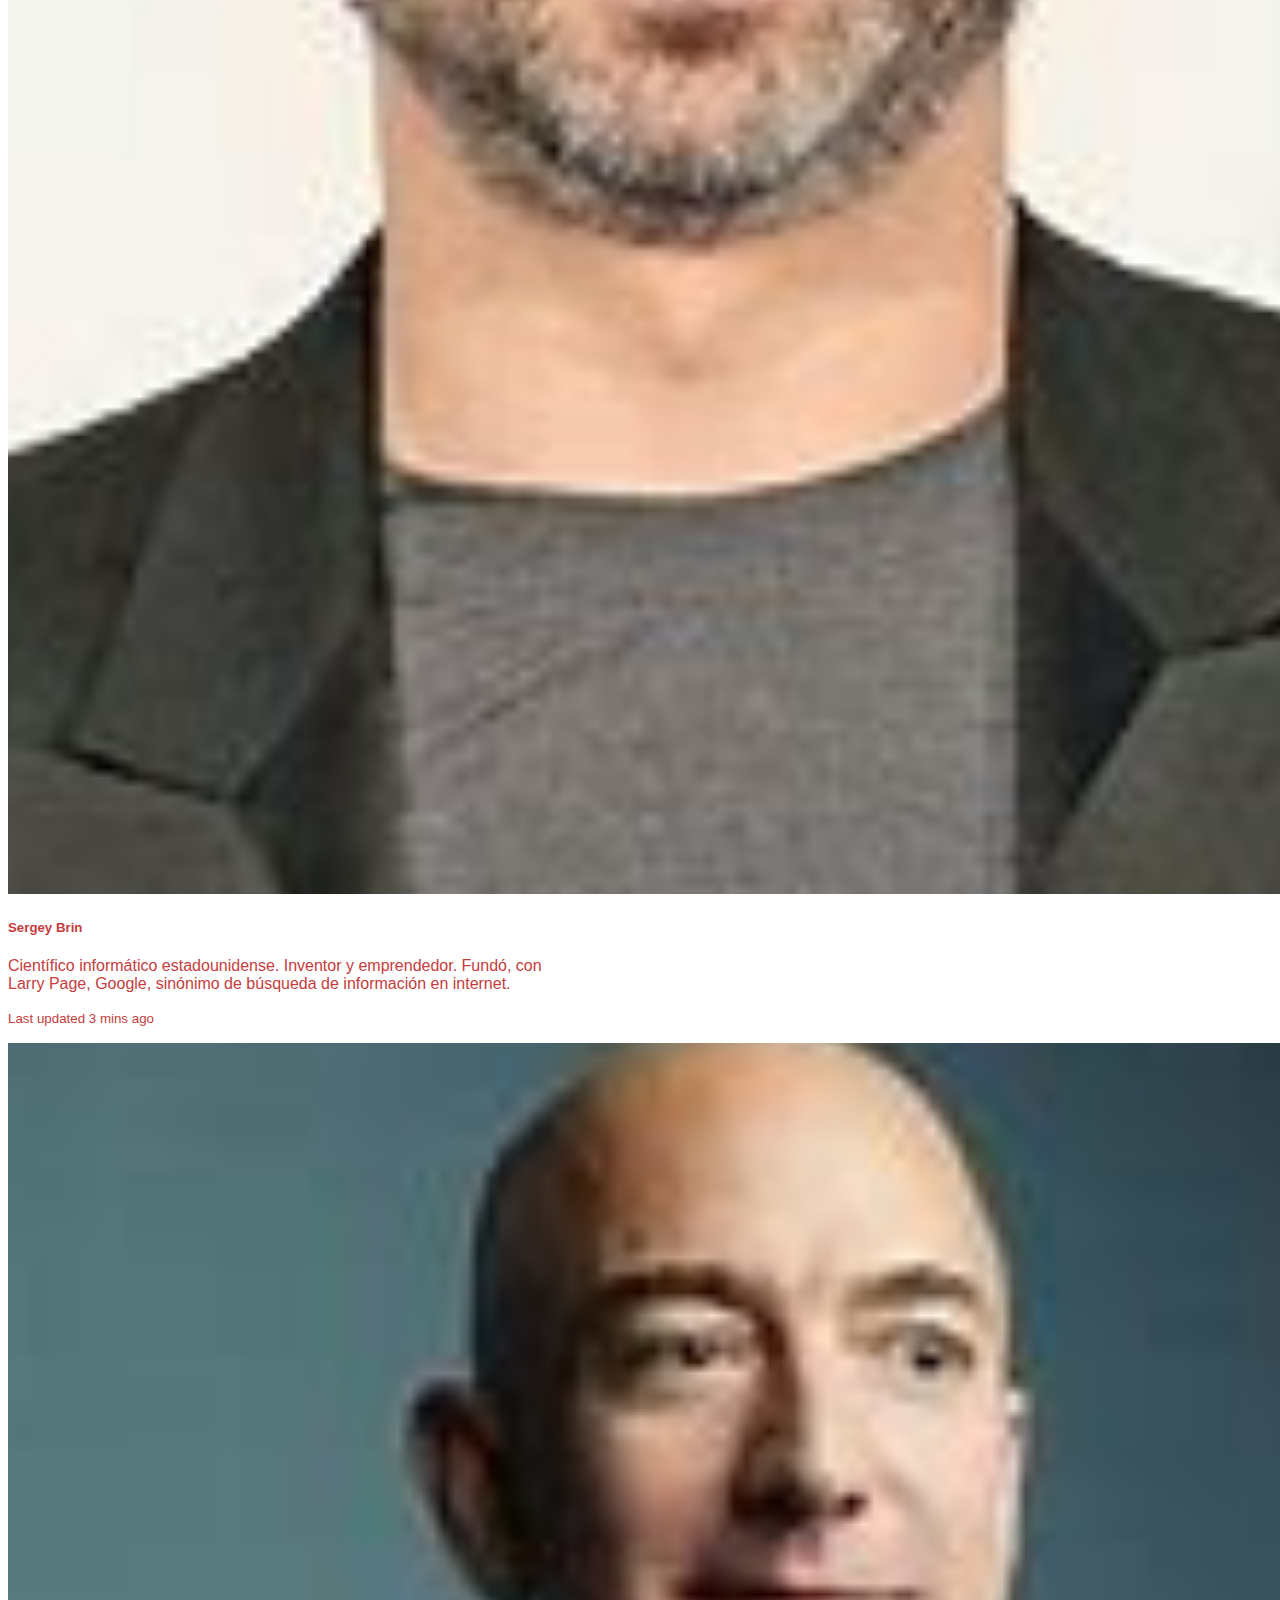
==== commit a5369057: "ifo pagina2" ====
--- a/pages/Emprendedores.html
+++ b/pages/Emprendedores.html
@@ -16,8 +16,8 @@
         <ul>
           <li><a href="../Index.html"><i class="fa fa-globe"></i><span>Home</span></a></li>
           <li><a href="Emprendedores.html"><i class="fa fa-smile-o"></i><span>Emprendedores</span></a></li>
-          <li><a href="#"><i class="fa fa-globe"></i><span>Clients</span></a></li>
-          <li><a href="https://getbootstrap.com/docs/5.2/content/images/"><i class="fa fa-envelope-o"></i><span>Contact Us</span></a></li>
+          <li><a href="Empresas SV.html"><i class="fa fa-globe"></i><span>Clients</span></a></li>
+          <li><a href="Empresas Internacionales.html"><i class="fa fa-envelope-o"></i><span>Contact Us</span></a></li>
           <li><a href="#"><i class="fa fa-bars"></i></a></li>
         </ul>
       </nav>
@@ -41,190 +41,200 @@
             <div class="card mb-3" style="max-width: 540px;">
               <div class="row g-0">
                 <div class="col-md-4">
-                  <img src="..." class="img-fluid rounded-start" alt="...">
-                </div>
-                <div class="col-md-8">
-                  <div class="card-body">
-                    <h5 class="card-title">Card title</h5>
-                    <p class="card-text">This is a wider card with supporting text below as a natural lead-in to additional content. This content is a little bit longer.</p>
-                    <p class="card-text"><small class="text-muted">Last updated 3 mins ago</small></p>
-                  </div>
-                </div>
-              </div>
-            </div>
-          </div>
-
-
-          <div class="col-sm">
-            <div class="card mb-3" style="max-width: 540px;">
-              <div class="row g-0">
-                <div class="col-md-4">
-                  <img src="..." class="img-fluid rounded-start" alt="...">
-                </div>
-                <div class="col-md-8">
-                  <div class="card-body">
-                    <h5 class="card-title">Card title</h5>
-                    <p class="card-text">This is a wider card with supporting text below as a natural lead-in to additional content. This content is a little bit longer.</p>
-                    <p class="card-text"><small class="text-muted">Last updated 3 mins ago</small></p>
-                  </div>
-                </div>
-              </div>
-            </div>
-          </div>
-        </div>
-      </div>
-
-      <div class="container text-center">
-        
-        <div class="row">
-          <div class="col-sm">
-            <div class="card mb-3" style="max-width: 540px;">
-              <div class="row g-0">
-                <div class="col-md-4">
-                  <img src="..." class="img-fluid rounded-start" alt="...">
-                </div>
-                <div class="col-md-8">
-                  <div class="card-body">
-                    <h5 class="card-title">Card title</h5>
-                    <p class="card-text">This is a wider card with supporting text below as a natural lead-in to additional content. This content is a little bit longer.</p>
-                    <p class="card-text"><small class="text-muted">Last updated 3 mins ago</small></p>
-                  </div>
-                </div>
-              </div>
-            </div>
-          </div>
-
-
-          <div class="col-sm">
-            <div class="card mb-3" style="max-width: 540px;">
-              <div class="row g-0">
-                <div class="col-md-4">
-                  <img src="..." class="img-fluid rounded-start" alt="...">
-                </div>
-                <div class="col-md-8">
-                  <div class="card-body">
-                    <h5 class="card-title">Card title</h5>
-                    <p class="card-text">This is a wider card with supporting text below as a natural lead-in to additional content. This content is a little bit longer.</p>
-                    <p class="card-text"><small class="text-muted">Last updated 3 mins ago</small></p>
-                  </div>
-                </div>
-              </div>
-            </div>
-          </div>
-        </div>
-      </div>
-
-      <div class="container text-center">
-        
-        <div class="row">
-          <div class="col-sm">
-            <div class="card mb-3" style="max-width: 540px;">
-              <div class="row g-0">
-                <div class="col-md-4">
-                  <img src="..." class="img-fluid rounded-start" alt="...">
-                </div>
-                <div class="col-md-8">
-                  <div class="card-body">
-                    <h5 class="card-title">Card title</h5>
-                    <p class="card-text">This is a wider card with supporting text below as a natural lead-in to additional content. This content is a little bit longer.</p>
-                    <p class="card-text"><small class="text-muted">Last updated 3 mins ago</small></p>
-                  </div>
-                </div>
-              </div>
-            </div>
-          </div>
-
-
-          <div class="col-sm">
-            <div class="card mb-3" style="max-width: 540px;">
-              <div class="row g-0">
-                <div class="col-md-4">
-                  <img src="..." class="img-fluid rounded-start" alt="...">
-                </div>
-                <div class="col-md-8">
-                  <div class="card-body">
-                    <h5 class="card-title">Card title</h5>
-                    <p class="card-text">This is a wider card with supporting text below as a natural lead-in to additional content. This content is a little bit longer.</p>
-                    <p class="card-text"><small class="text-muted">Last updated 3 mins ago</small></p>
-                  </div>
-                </div>
-              </div>
-            </div>
-          </div>
-        </div>
-      </div>
-
-      <div class="container text-center">
-        
-        <div class="row">
-          <div class="col-sm">
-            <div class="card mb-3" style="max-width: 540px;">
-              <div class="row g-0">
-                <div class="col-md-4">
-                  <img src="..." class="img-fluid rounded-start" alt="...">
-                </div>
-                <div class="col-md-8">
-                  <div class="card-body">
-                    <h5 class="card-title">Card title</h5>
-                    <p class="card-text">This is a wider card with supporting text below as a natural lead-in to additional content. This content is a little bit longer.</p>
-                    <p class="card-text"><small class="text-muted">Last updated 3 mins ago</small></p>
-                  </div>
-                </div>
-              </div>
-            </div>
-          </div>
-
-
-          <div class="col-sm">
-            <div class="card mb-3" style="max-width: 540px;">
-              <div class="row g-0">
-                <div class="col-md-4">
-                  <img src="..." class="img-fluid rounded-start" alt="...">
-                </div>
-                <div class="col-md-8">
-                  <div class="card-body">
-                    <h5 class="card-title">Card title</h5>
-                    <p class="card-text">This is a wider card with supporting text below as a natural lead-in to additional content. This content is a little bit longer.</p>
-                    <p class="card-text"><small class="text-muted">Last updated 3 mins ago</small></p>
-                  </div>
-                </div>
-              </div>
-            </div>
-          </div>
-        </div>
-      </div>
-
-      <div class="container text-center">
-        
-        <div class="row">
-          <div class="col-sm">
-            <div class="card mb-3" style="max-width: 540px;">
-              <div class="row g-0">
-                <div class="col-md-4">
-                  <img src="..." class="img-fluid rounded-start" alt="...">
-                </div>
-                <div class="col-md-8">
-                  <div class="card-body">
-                    <h5 class="card-title">Card title</h5>
-                    <p class="card-text">This is a wider card with supporting text below as a natural lead-in to additional content. This content is a little bit longer.</p>
-                    <p class="card-text"><small class="text-muted">Last updated 3 mins ago</small></p>
-                  </div>
-                </div>
-              </div>
-            </div>
-          </div>
-
-
-          <div class="col-sm">
-            <div class="card mb-3" style="max-width: 540px;">
-              <div class="row g-0">
-                <div class="col-md-4">
-                  <img src="..." class="img-fluid rounded-start" alt="...">
-                </div>
-                <div class="col-md-8">
-                  <div class="card-body">
-                    <h5 class="card-title">Card title</h5>
-                    <p class="card-text">This is a wider card with supporting text below as a natural lead-in to additional content. This content is a little bit longer.</p>
+                  <img src="../img/a1.png" class="img-fluid rounded-start" alt="...">
+                </div>
+                <div class="col-md-8">
+                  <div class="card-body">
+                    <h5 class="card-title">Steve Jobs</h5>
+                    <p class="card-text">Informático y empresario estadounidense. Padre del primer ordenador personal y fundador de Apple Computer, probablemente la empresa más innovadora del sector , este mago de la informática fue uno de los más influyentes de la escalada tecnológica.</p>
+                    <p class="card-text"><small class="text-muted">Apple</small></p>
+                  </div>
+                </div>
+              </div>
+            </div>
+          </div>
+
+
+          <div class="col-sm">
+            <div class="card mb-3" style="max-width: 540px;">
+              <div class="row g-0">
+                <div class="col-md-4">
+                  <img src="../img/a2.png" class="img-fluid rounded-start" alt="...">
+                </div>
+                <div class="col-md-8">
+                  <div class="card-body">
+                    <h5 class="card-title">Bill Gates</h5>
+                    <p class="card-text">Uno de los empresarios más extraordinarios de todos los tiempos, gracias a que su revolucionaria mente lo llevó a cambiar el mundo en 2 oportunidades, ayudó a marcar el comienzo de la revolución del ordenador personal. </p>
+                    <p class="card-text"><small class="text-muted">Microsoft</small></p>
+                  </div>
+                </div>
+              </div>
+            </div>
+          </div>
+        </div>
+      </div>
+
+      <div class="container text-center">
+        
+        <div class="row">
+          <div class="col-sm">
+            <div class="card mb-3" style="max-width: 540px;">
+              <div class="row g-0">
+                <div class="col-md-4">
+                  <img src="../img/a3.png" class="img-fluid rounded-start" alt="...">
+                </div>
+                <div class="col-md-8">
+                  <div class="card-body">
+                    <h5 class="card-title">Fred Smith</h5>
+                    <p class="card-text"> Fundador de Fedex, una de las empresas de logística más grandes del mundo.
+
+                      Fred Smith desarrollo su habilidad empresarial gracias a la experiencia durante la guerra de Vietnam. </p>
+                    <p class="card-text"><small class="text-muted">Fedex</small></p>
+                  </div>
+                </div>
+              </div>
+            </div>
+          </div>
+
+
+          <div class="col-sm">
+            <div class="card mb-3" style="max-width: 540px;">
+              <div class="row g-0">
+                <div class="col-md-4">
+                  <img src="../img/a4.png" class="img-fluid rounded-start" alt="...">
+                </div>
+                <div class="col-md-8">
+                  <div class="card-body">
+                    <h5 class="card-title">Mark Zuckerberg</h5>
+                    <p class="card-text">Relativamente corta vida ha logrado cambiar el mundo.
+
+                      Facebook, cambió nuestra manera de socializar, de vivir y hasta de hacer negocios. Según algunos, esta red social produjo una de las revoluciones más importantes de la historia.</p>
+                    <p class="card-text"><small class="text-muted">Facebook</small></p>
+                  </div>
+                </div>
+              </div>
+            </div>
+          </div>
+        </div>
+      </div>
+
+      <div class="container text-center">
+        
+        <div class="row">
+          <div class="col-sm">
+            <div class="card mb-3" style="max-width: 540px;">
+              <div class="row g-0">
+                <div class="col-md-4">
+                  <img src="../img/a5.png" class="img-fluid rounded-start" alt="...">
+                </div>
+                <div class="col-md-8">
+                  <div class="card-body">
+                    <h5 class="card-title">Narayana Murthy</h5>
+                    <p class="card-text">Demostró que la India podría competir con el mundo al asumir el trabajo de desarrollo de software que había sido durante mucho tiempo de la provincia de Occidente. Como uno de los seis co-fundadores de Infosys y el director general durante 21 años, Murthy ayudó a desencadenar la revolución de la externalización que ha representado miles de millones de dólares en riqueza para la economía india y transformó su país en la trastienda del mundo..</p>
+                    <p class="card-text"><small class="text-muted"></small></p>
+                  </div>
+                </div>
+              </div>
+            </div>
+          </div>
+
+
+          <div class="col-sm">
+            <div class="card mb-3" style="max-width: 540px;">
+              <div class="row g-0">
+                <div class="col-md-4">
+                  <img src="../img/a6.png" class="img-fluid rounded-start" alt="...">
+                </div>
+                <div class="col-md-8">
+                  <div class="card-body">
+                    <h5 class="card-title">Larry Page</h5>
+                    <p class="card-text">conocido por haber creado el algoritmo matemático "PageRank" utilizado en el buscador web de Internet con un crecimiento de 95%. Actualmente se desempeña como CEO de la compañía Alphabet, una macro empresa de software y centros de datos que engloba a Google y otras empresas de su ámbito.</p>
+                    <p class="card-text"><small class="text-muted"></small></p>
+                  </div>
+                </div>
+              </div>
+            </div>
+          </div>
+        </div>
+      </div>
+
+      <div class="container text-center">
+        
+        <div class="row">
+          <div class="col-sm">
+            <div class="card mb-3" style="max-width: 540px;">
+              <div class="row g-0">
+                <div class="col-md-4">
+                  <img src="../img/a7.png" class="img-fluid rounded-start" alt="...">
+                </div>
+                <div class="col-md-8">
+                  <div class="card-body">
+                    <h5 class="card-title">Sergey Brin</h5>
+                    <p class="card-text">Científico informático estadounidense. Inventor y emprendedor. Fundó, con Larry Page, Google, sinónimo de búsqueda de información en internet.</p>
+                    <p class="card-text"><small class="text-muted">Last updated 3 mins ago</small></p>
+                  </div>
+                </div>
+              </div>
+            </div>
+          </div>
+
+
+          <div class="col-sm">
+            <div class="card mb-3" style="max-width: 540px;">
+              <div class="row g-0">
+                <div class="col-md-4">
+                  <img src="../img/a8.png" class="img-fluid rounded-start" alt="...">
+                </div>
+                <div class="col-md-8">
+                  <div class="card-body">
+                    <h5 class="card-title">Jeff Bezos</h5>
+                    <p class="card-text">n cuarto lugar tenemos a Jeff Bezos, el emprendedor que revolucionó las compras a través de Internet.
+
+                      Amazon.com fue una de las empresas pioneras en el comercio electrónico y su historia es bastante inspiradora. Cuando Jeff Bezos, se le ocurrió la idea de lo que se convertiría en Amazon.com, se fue a dar un paseo en el Parque Central con su jefe para compartir su epifanía.</p>
+                    <p class="card-text"><small class="text-muted">Last updated 3 mins ago</small></p>
+                  </div>
+                </div>
+              </div>
+            </div>
+          </div>
+        </div>
+      </div>
+
+      <div class="container text-center">
+        
+        <div class="row">
+          <div class="col-sm">
+            <div class="card mb-3" style="max-width: 540px;">
+              <div class="row g-0">
+                <div class="col-md-4">
+                  <img src="../img/a9.png" class="img-fluid rounded-start" alt="...">
+                </div>
+                <div class="col-md-8">
+                  <div class="card-body">
+                    <h5 class="card-title">Reed Hastings</h5>
+                    <p class="card-text">Netflix fue fundada en 1997 en Scotts Valley, California, por Reed Hastings, un exejecutivo de software, y Marc Randolph, un empresario y asesor de empresas de tecnología. La idea de la plataforma surgió cuando Hastings fue multado por devolver una película tarde a Blockbuster, una tienda de alquiler de videos.
+
+                      Hastings se preguntó si podría crear un servicio de alquiler de DVD que no tuviera cargos por retraso y que permitiera a los usuarios mantener los DVD el tiempo que quisieran y así empezó la historia.</p>
+                    <p class="card-text"><small class="text-muted">Last updated 3 mins ago</small></p>
+                  </div>
+                </div>
+              </div>
+            </div>
+          </div>
+
+
+          <div class="col-sm">
+            <div class="card mb-3" style="max-width: 540px;">
+              <div class="row g-0">
+                <div class="col-md-4">
+                  <img src="../img/a10.png" class="img-fluid rounded-start" alt="...">
+                </div>
+                <div class="col-md-8">
+                  <div class="card-body">
+                    <h5 class="card-title">Fabrice Bellard</h5>
+                    <p class="card-text">Fabrice Bellard es un programador conocido por ser el fundador de FFmpeg y el responsable del proyecto QEMU.
+
+                      También ha desarrollado diferentes programas, desde gráficos en 3D hasta un pequeño compilador de C, Tiny C Compiler</p>
                     <p class="card-text"><small class="text-muted">Last updated 3 mins ago</small></p>
                   </div>
                 </div>
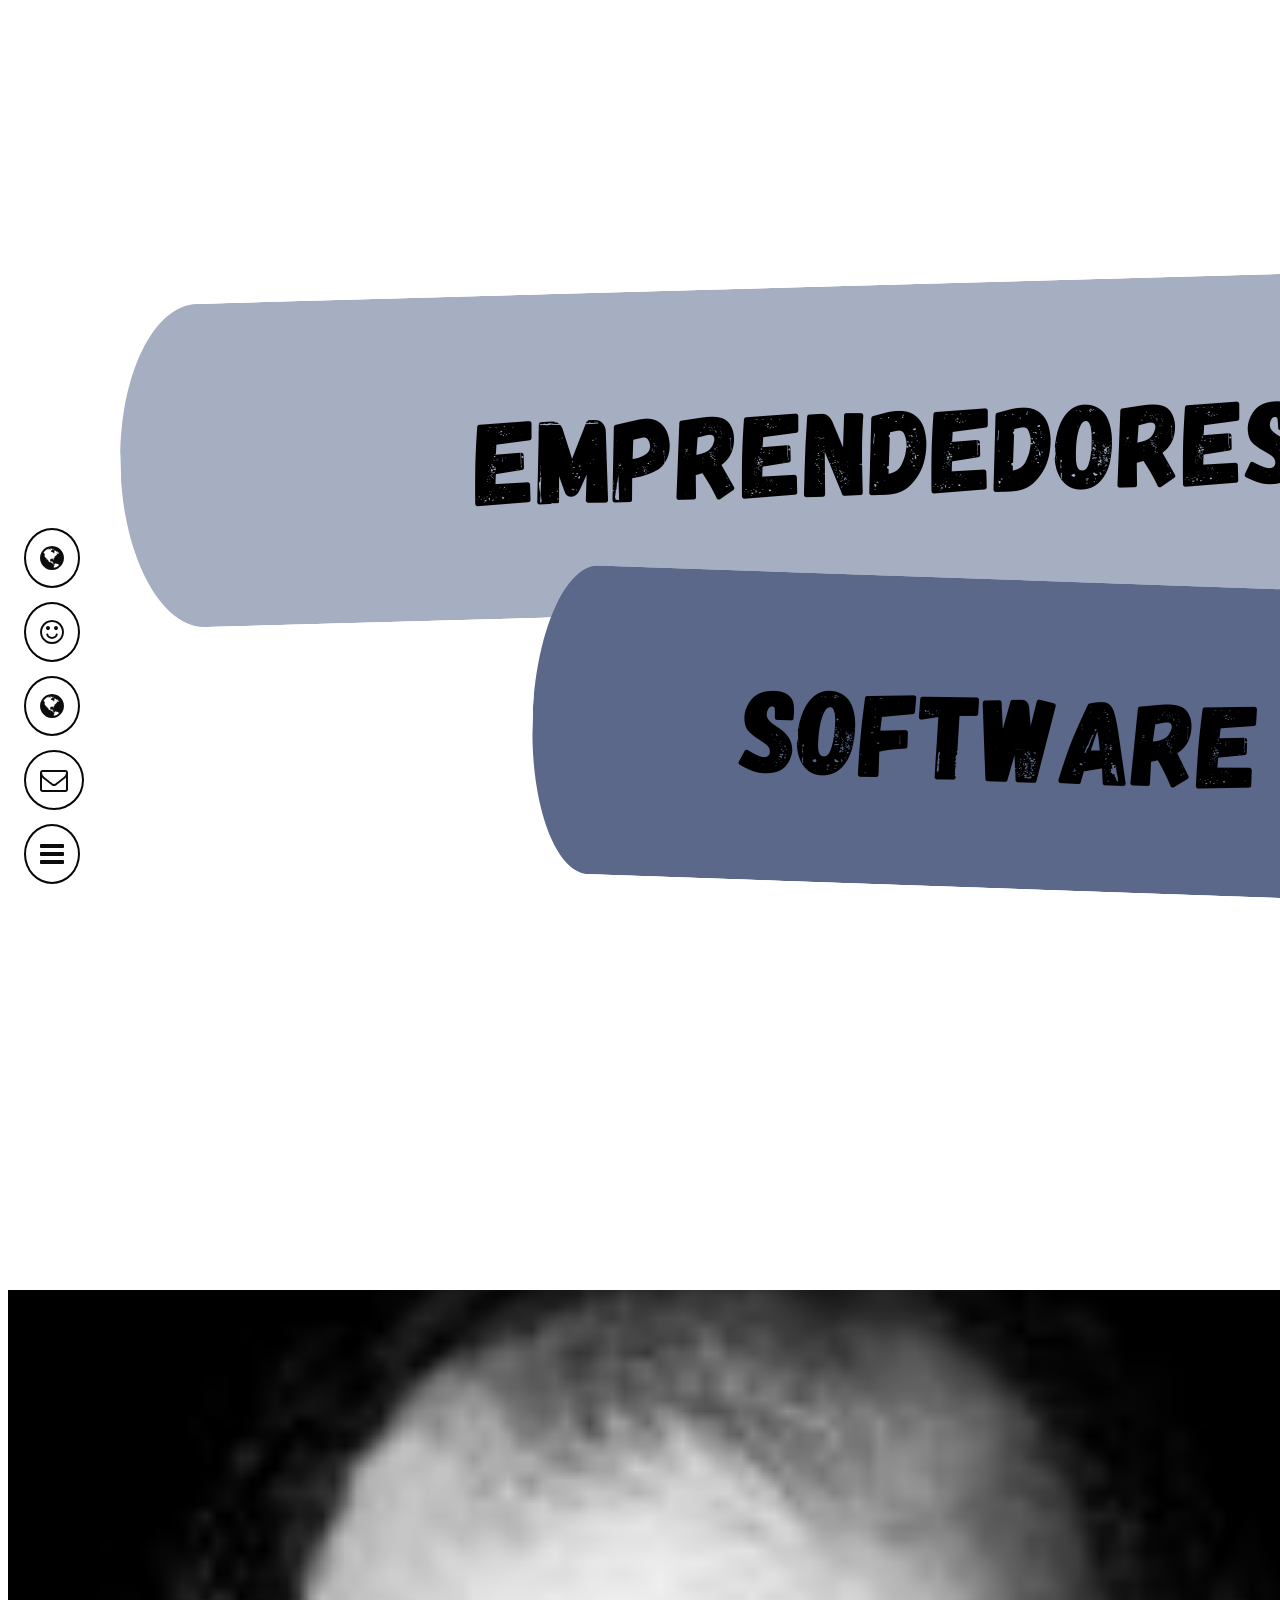
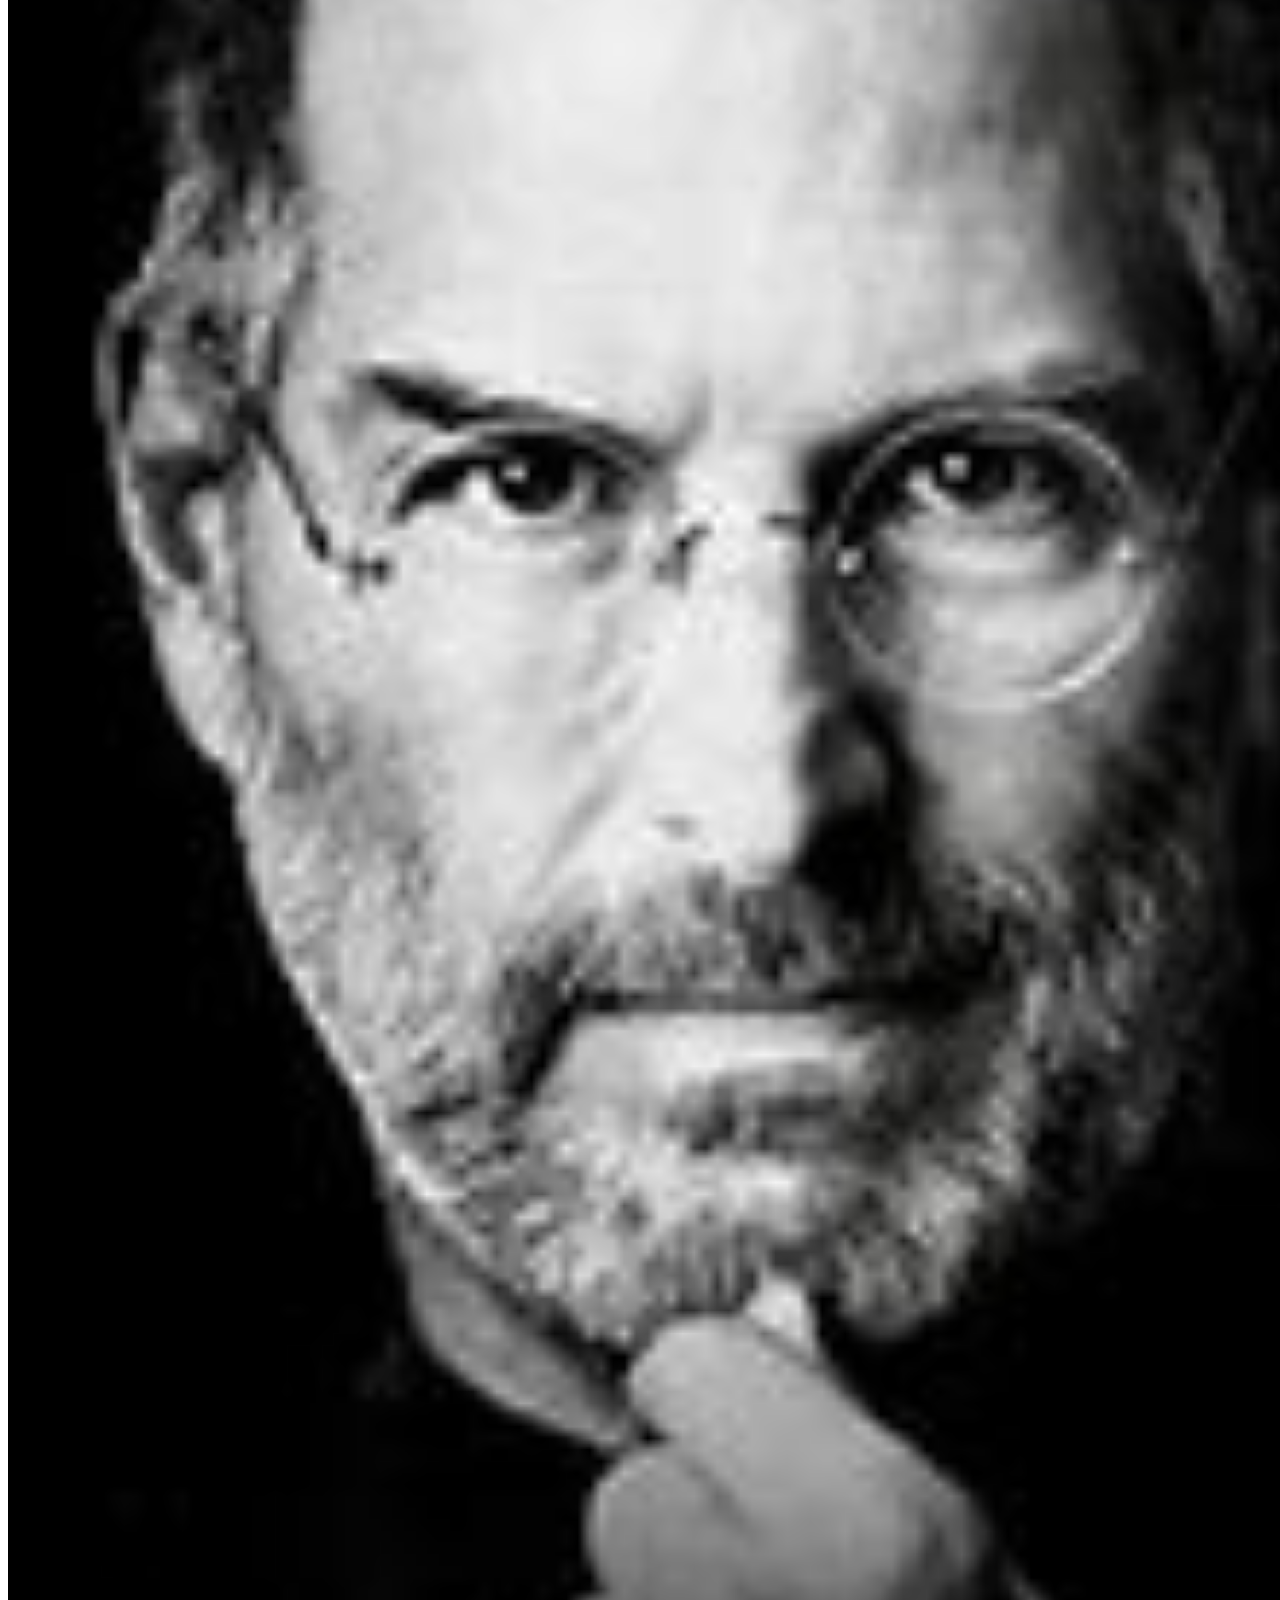
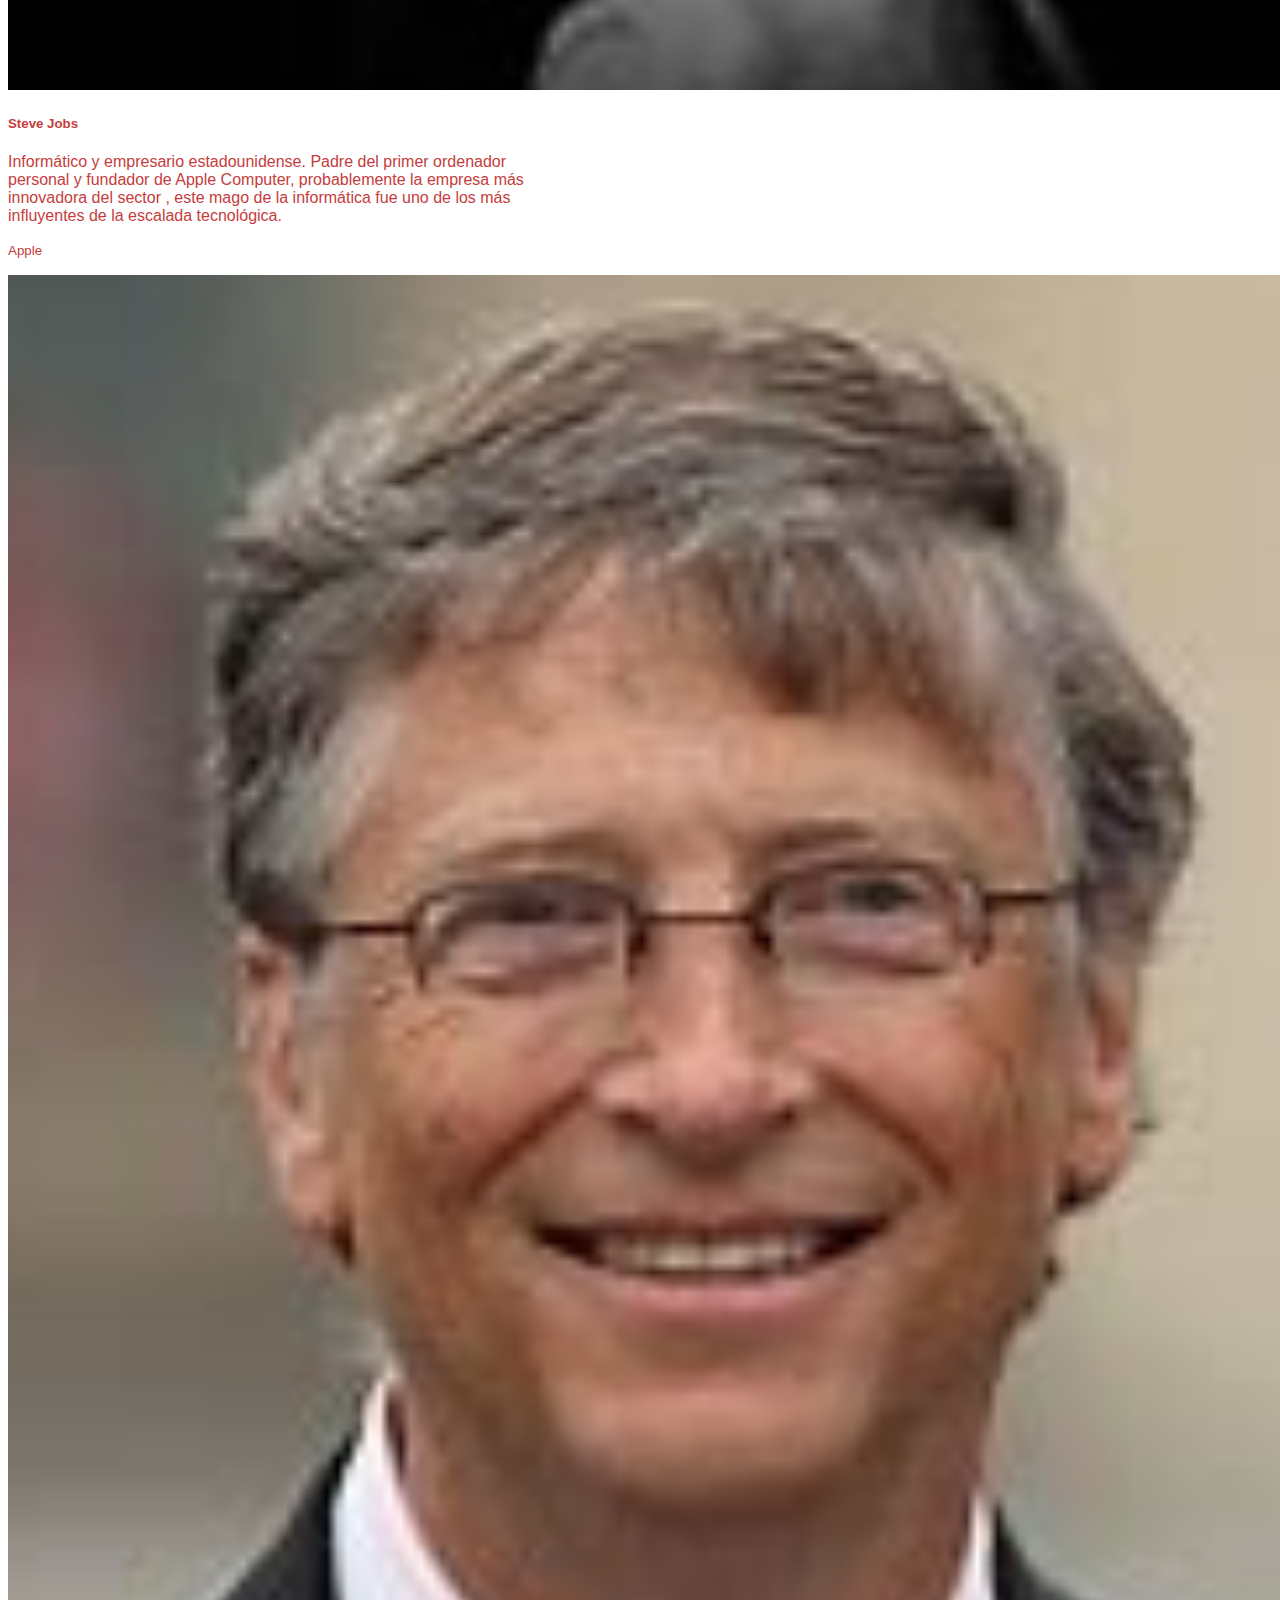
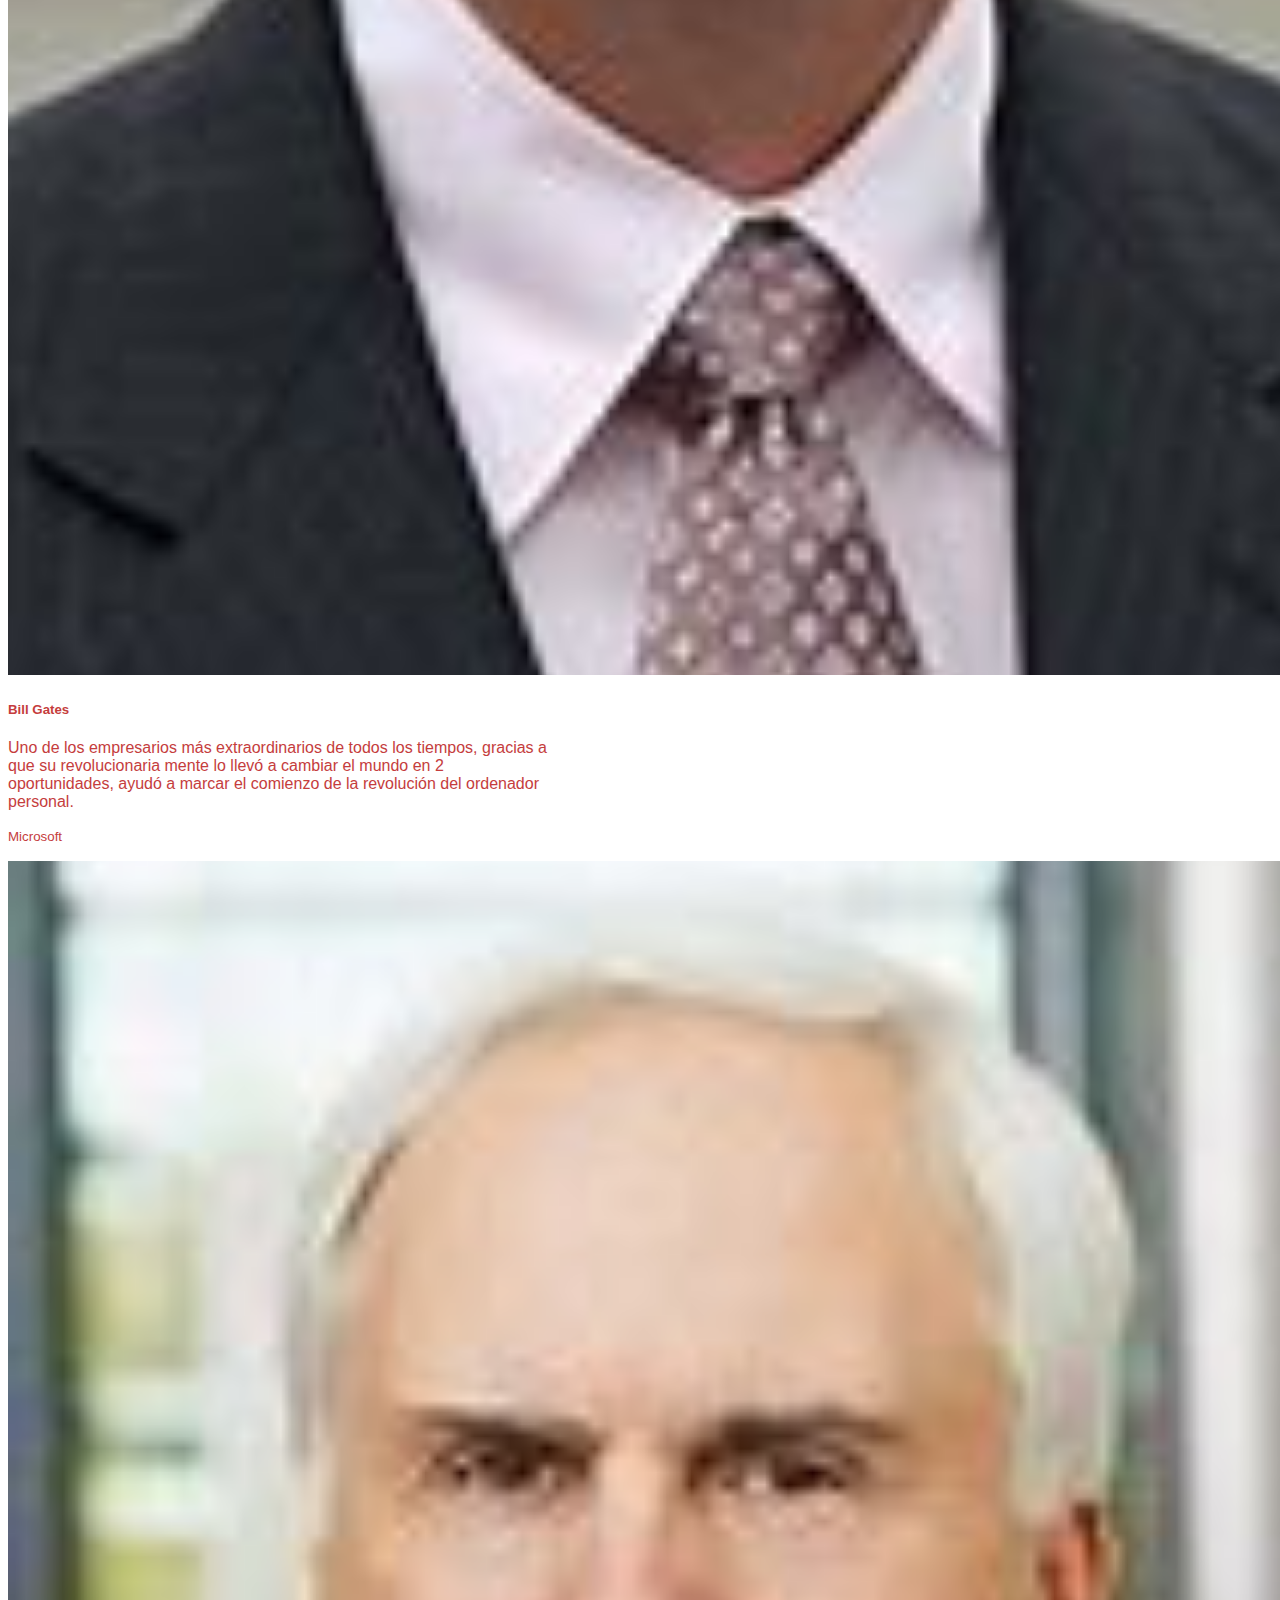
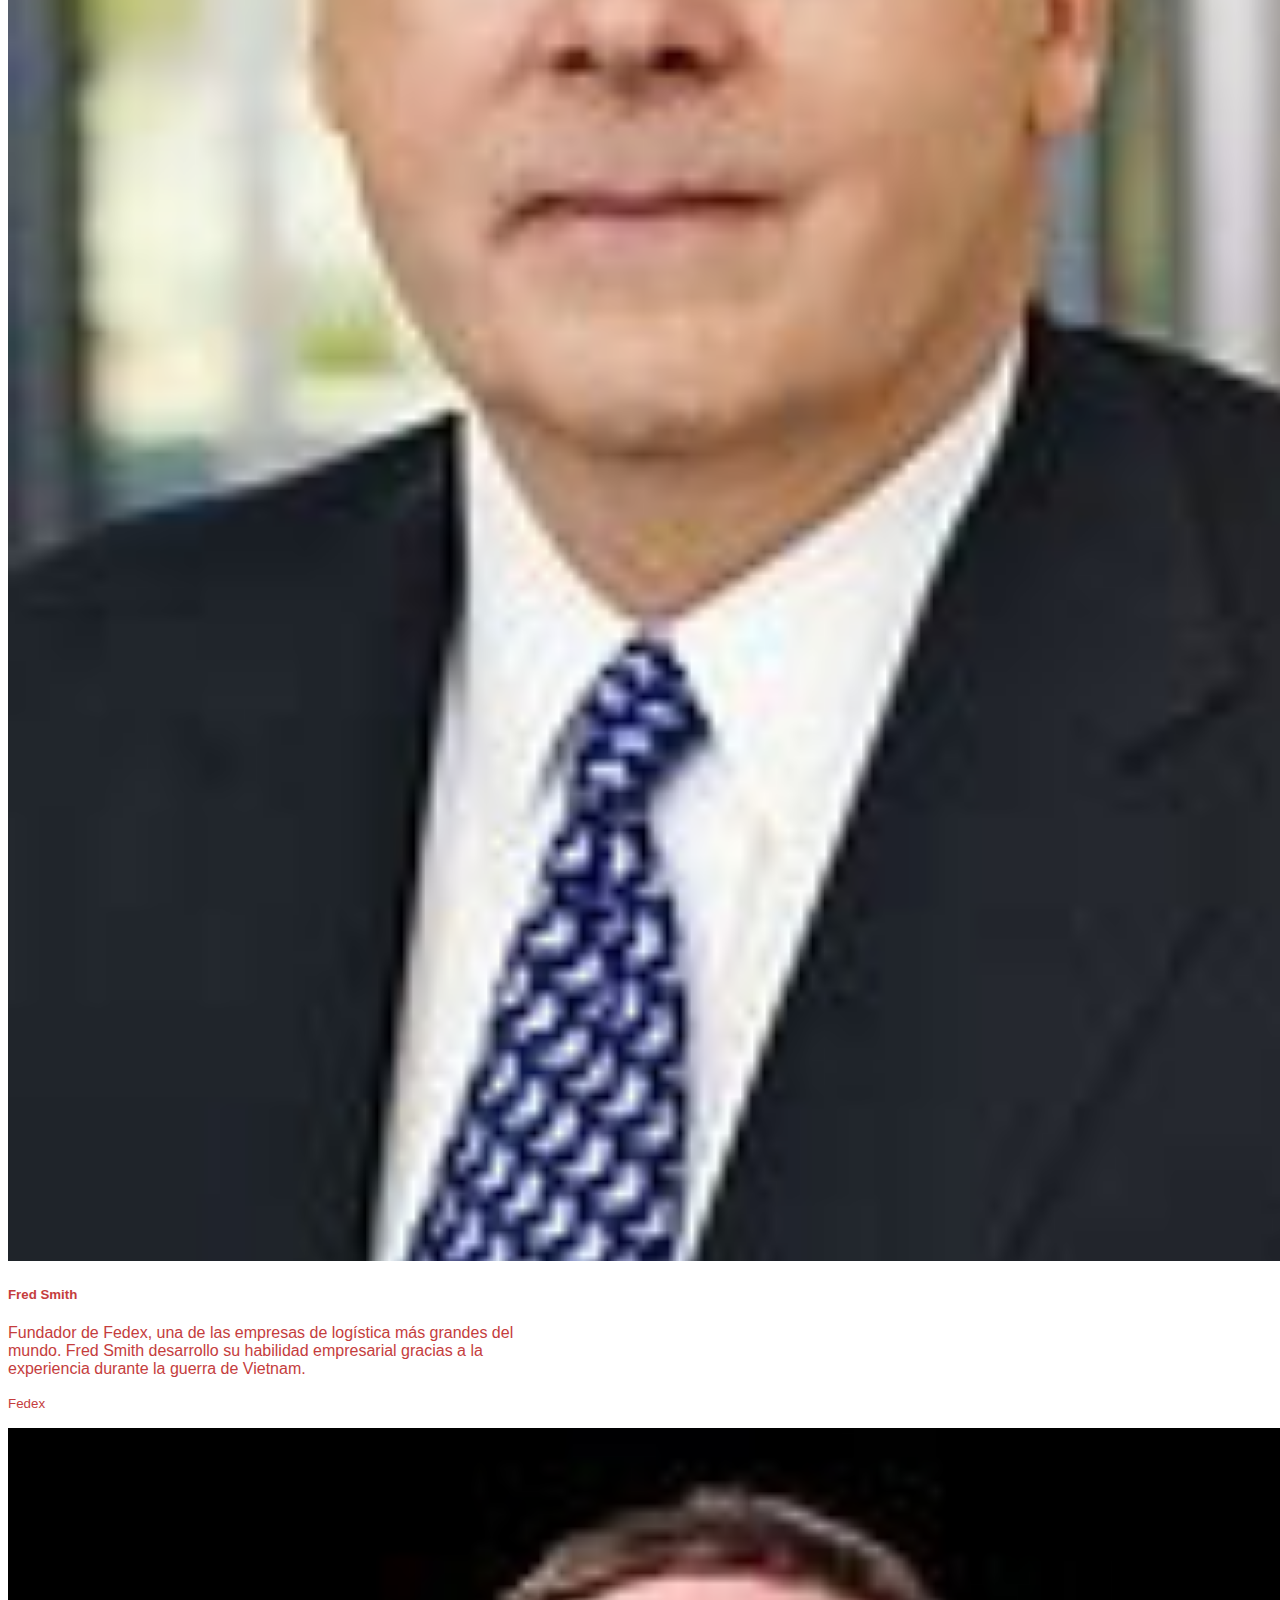
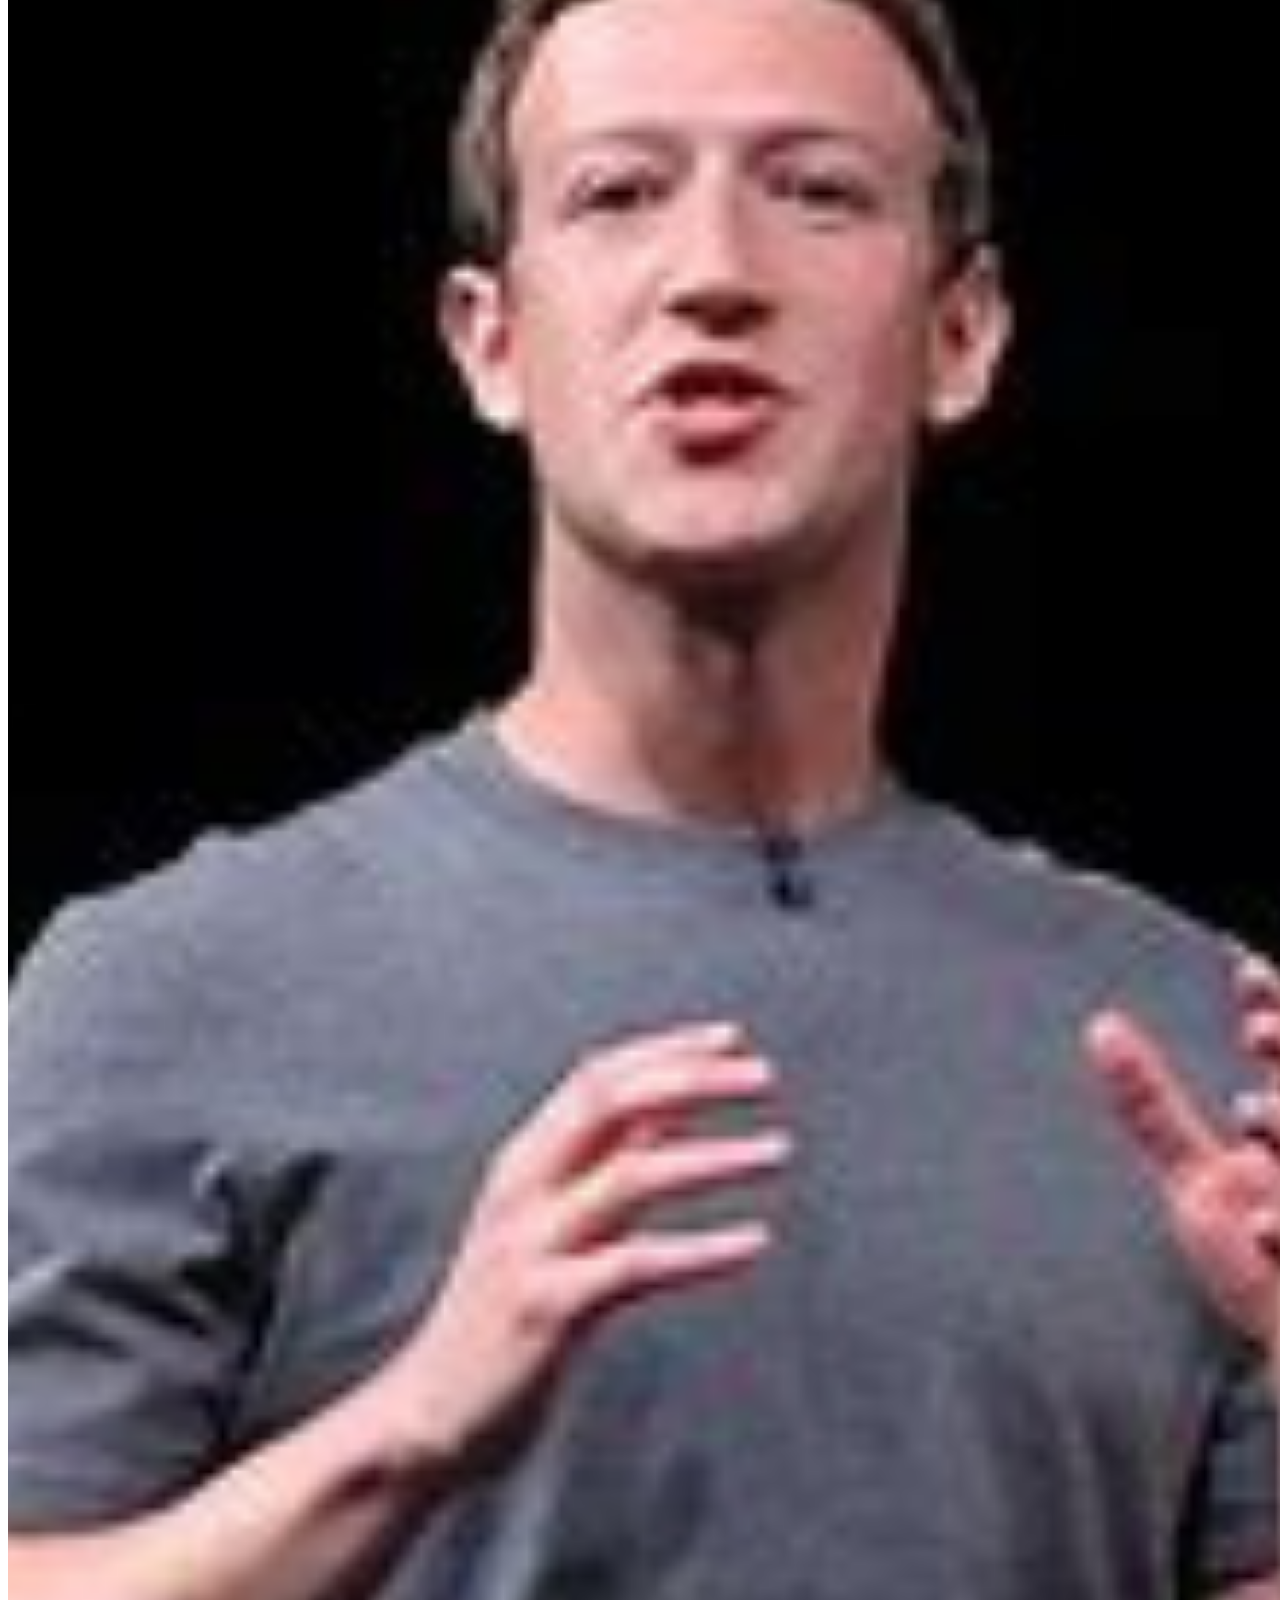
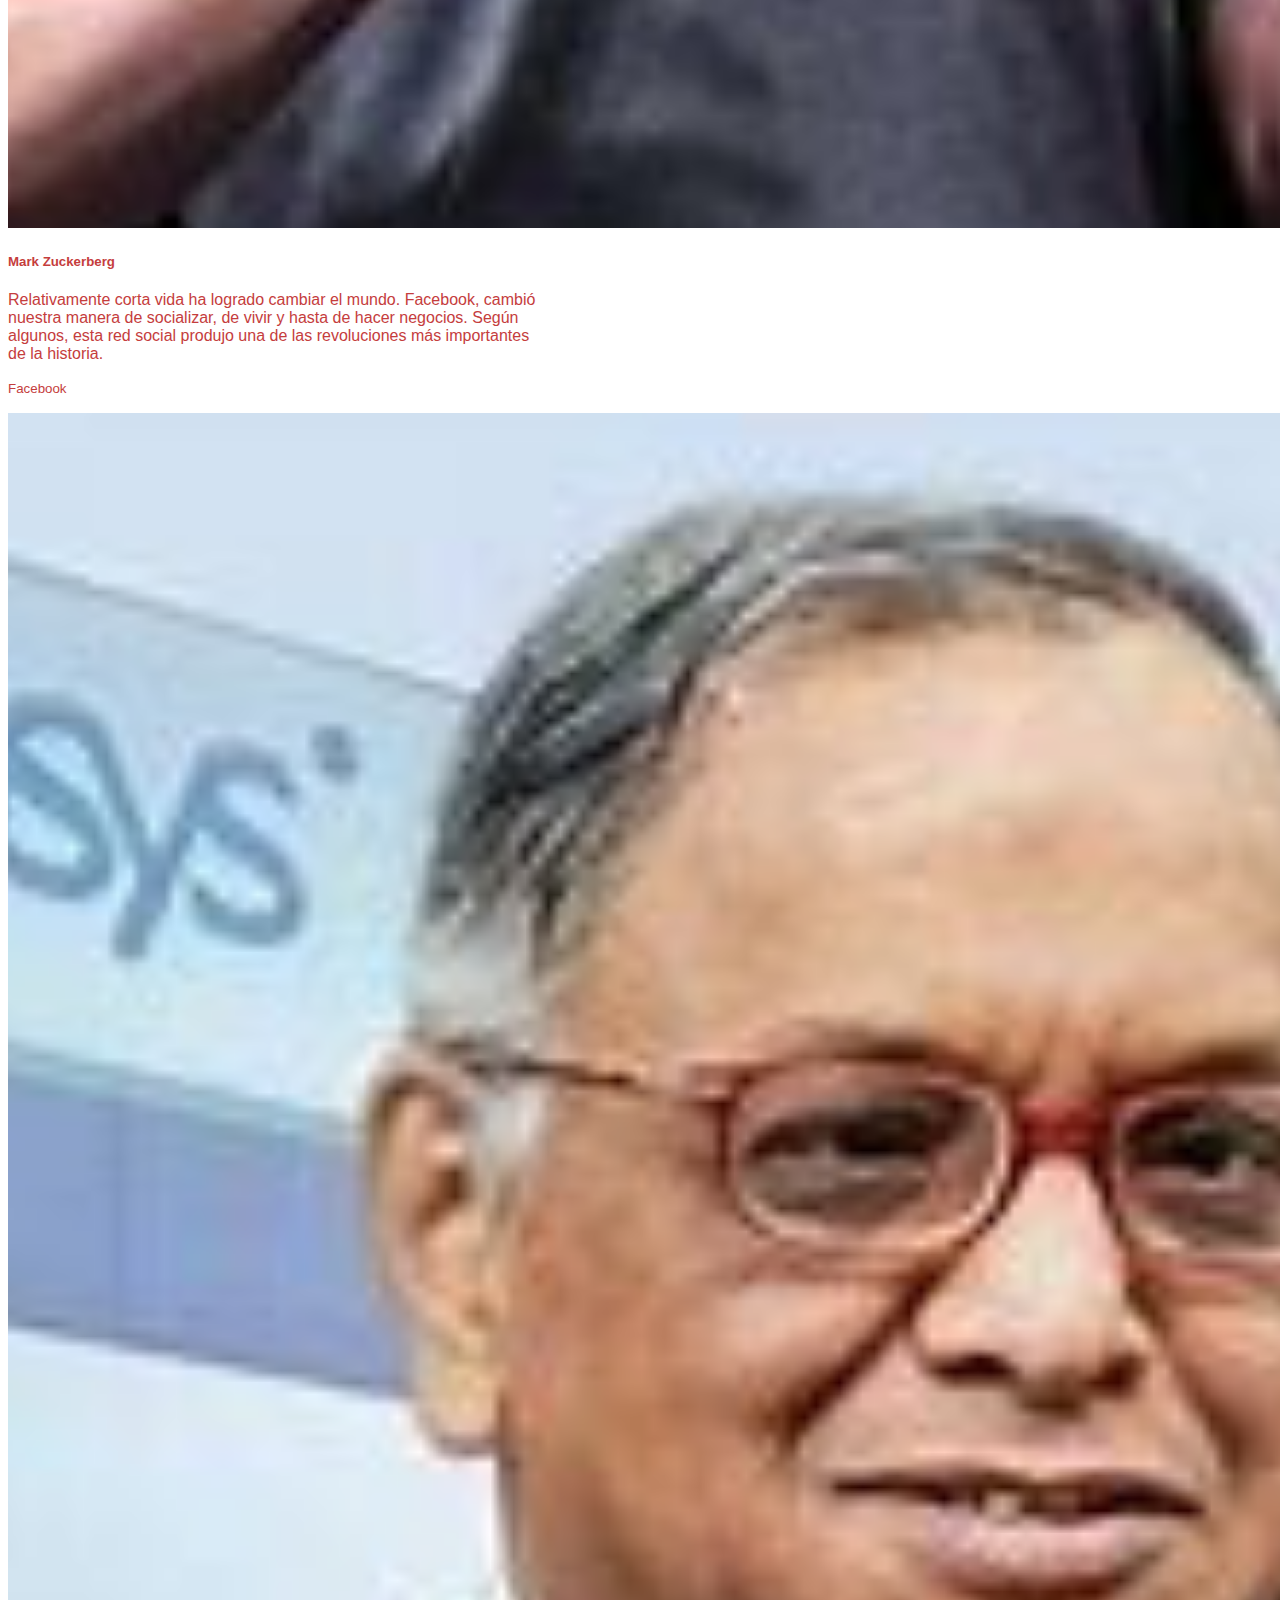
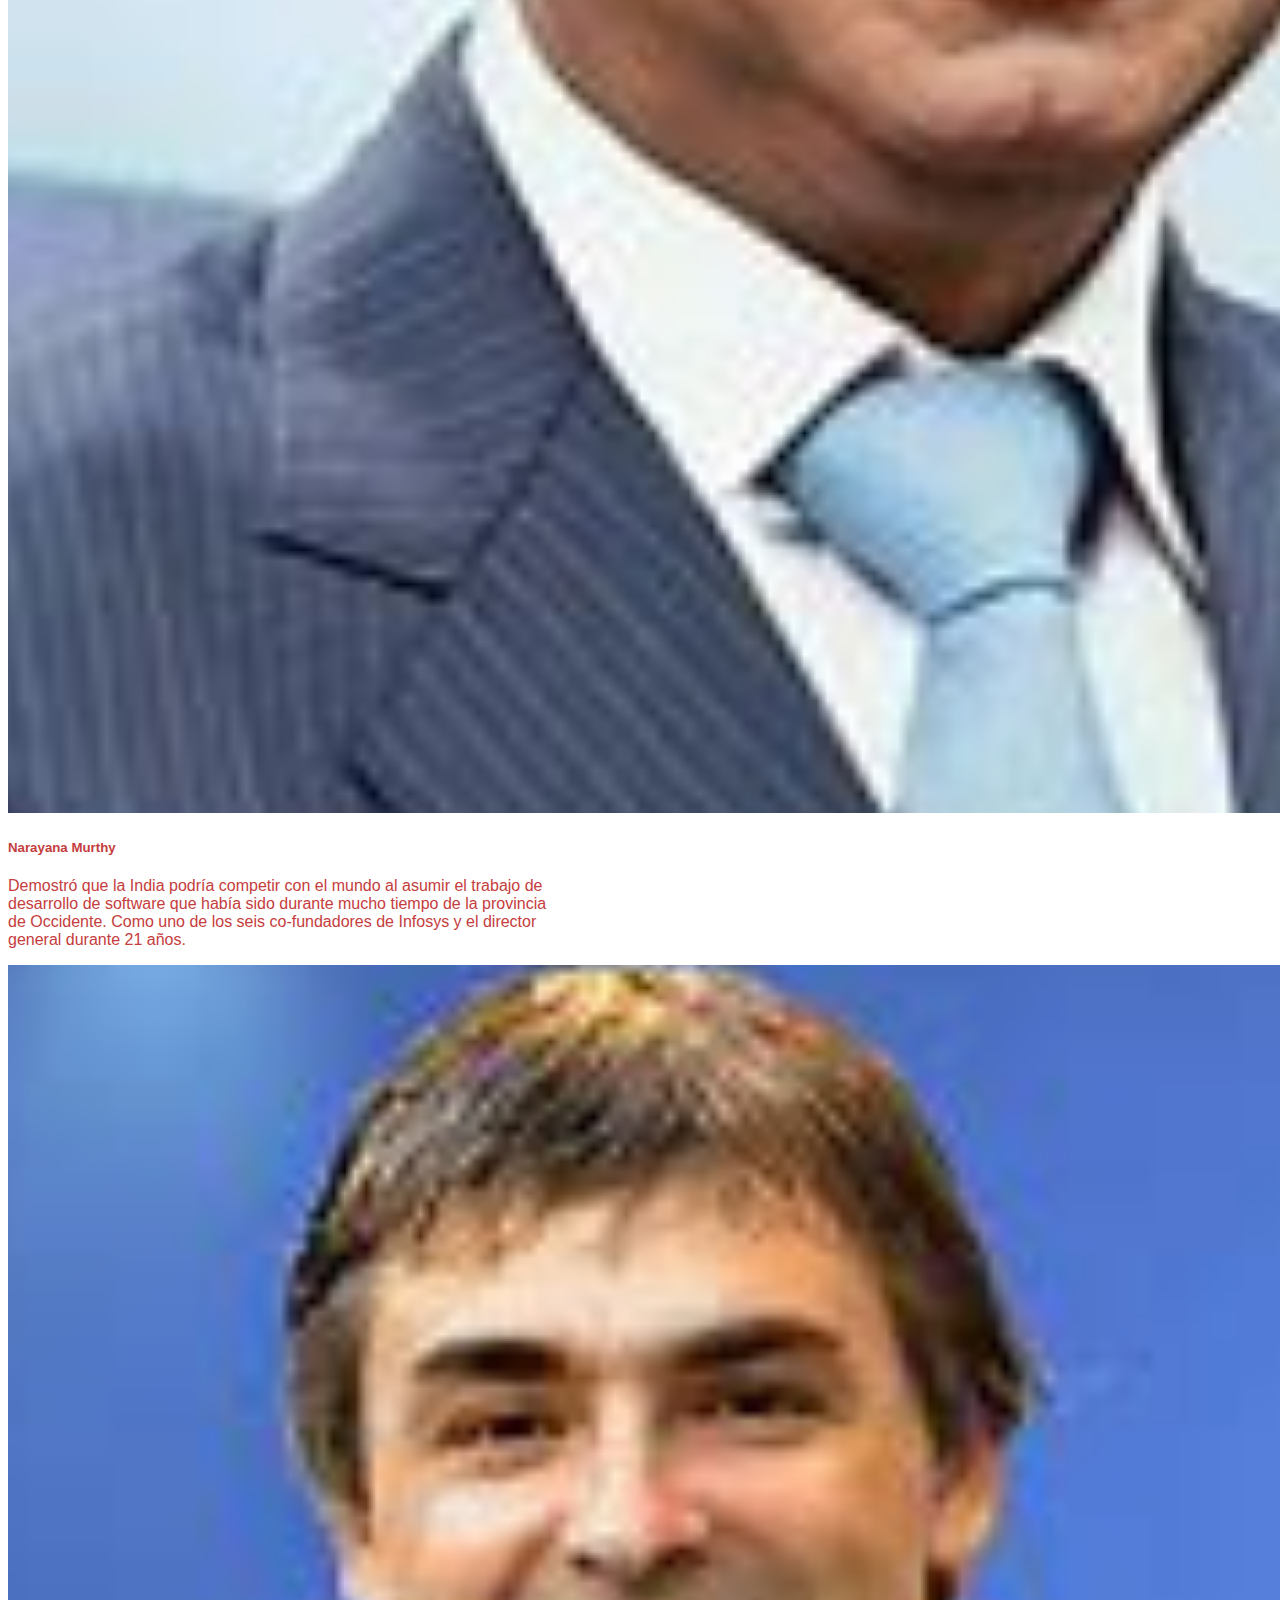
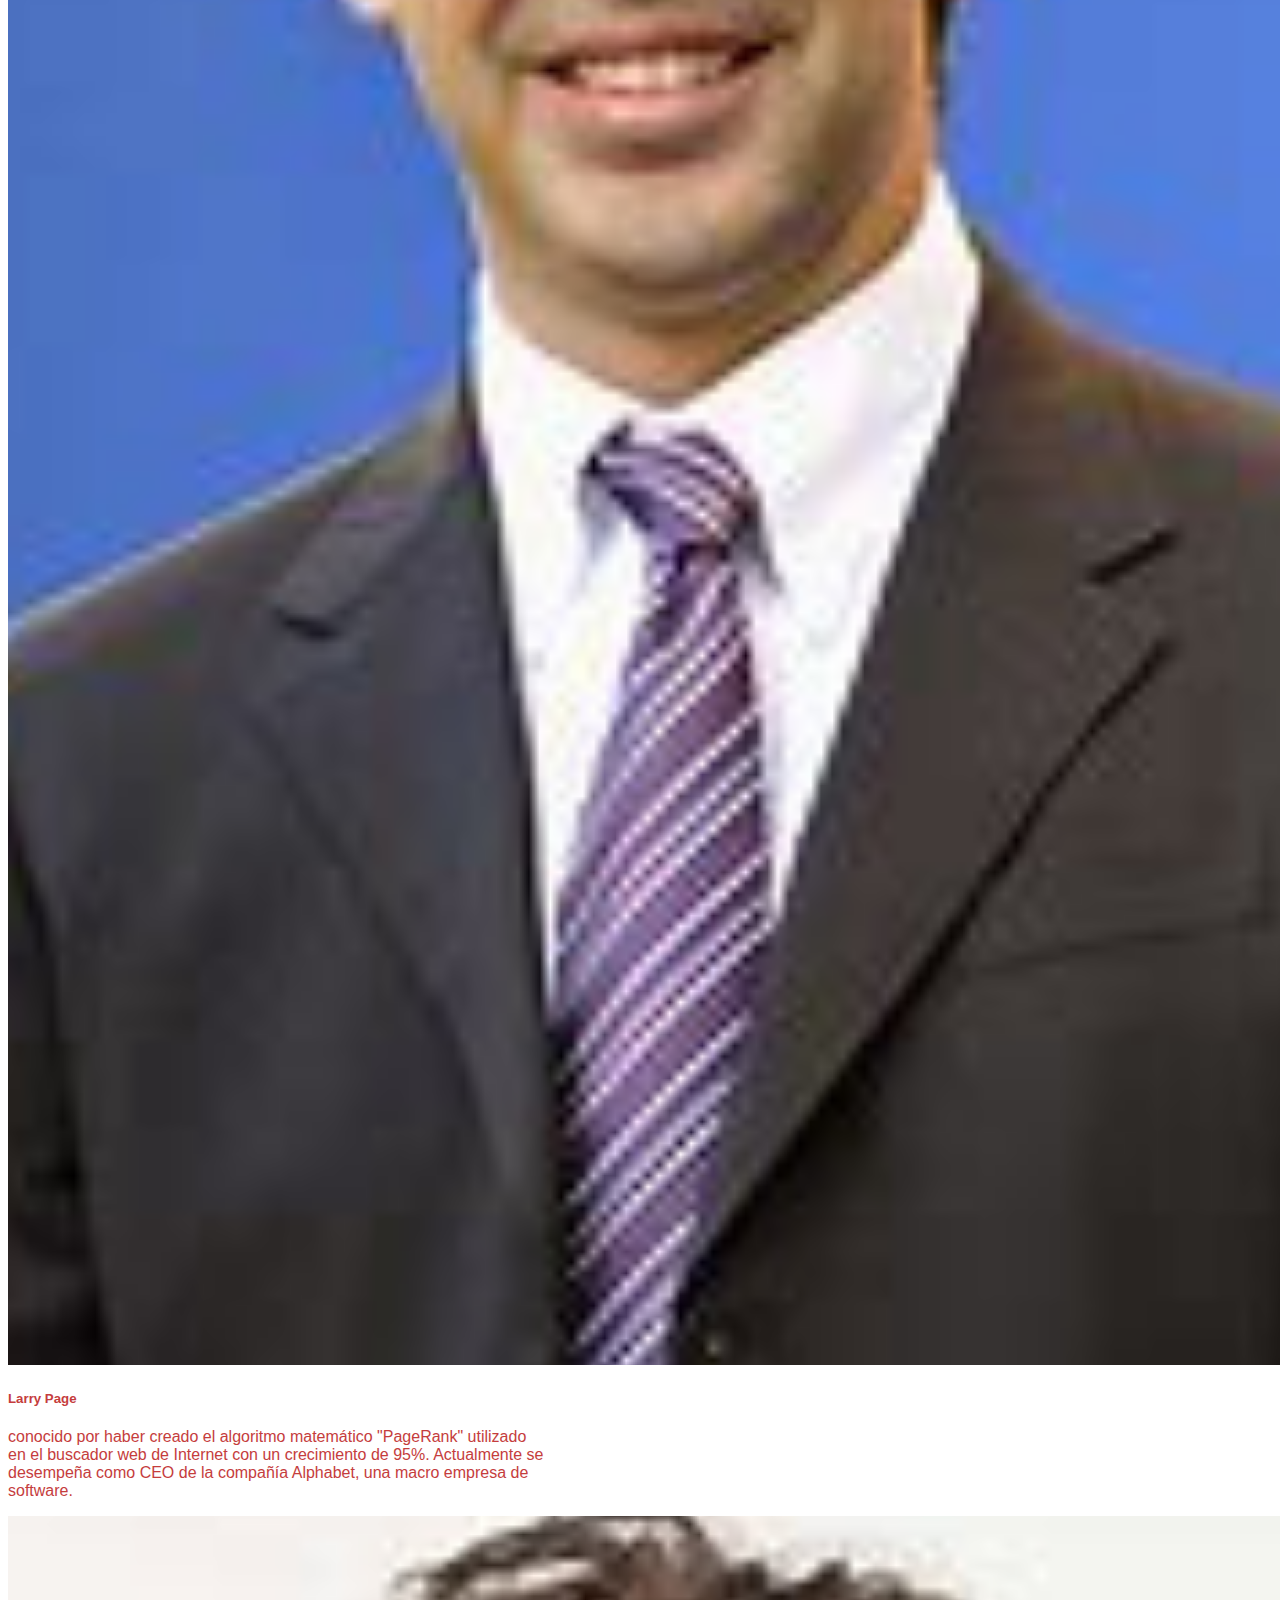
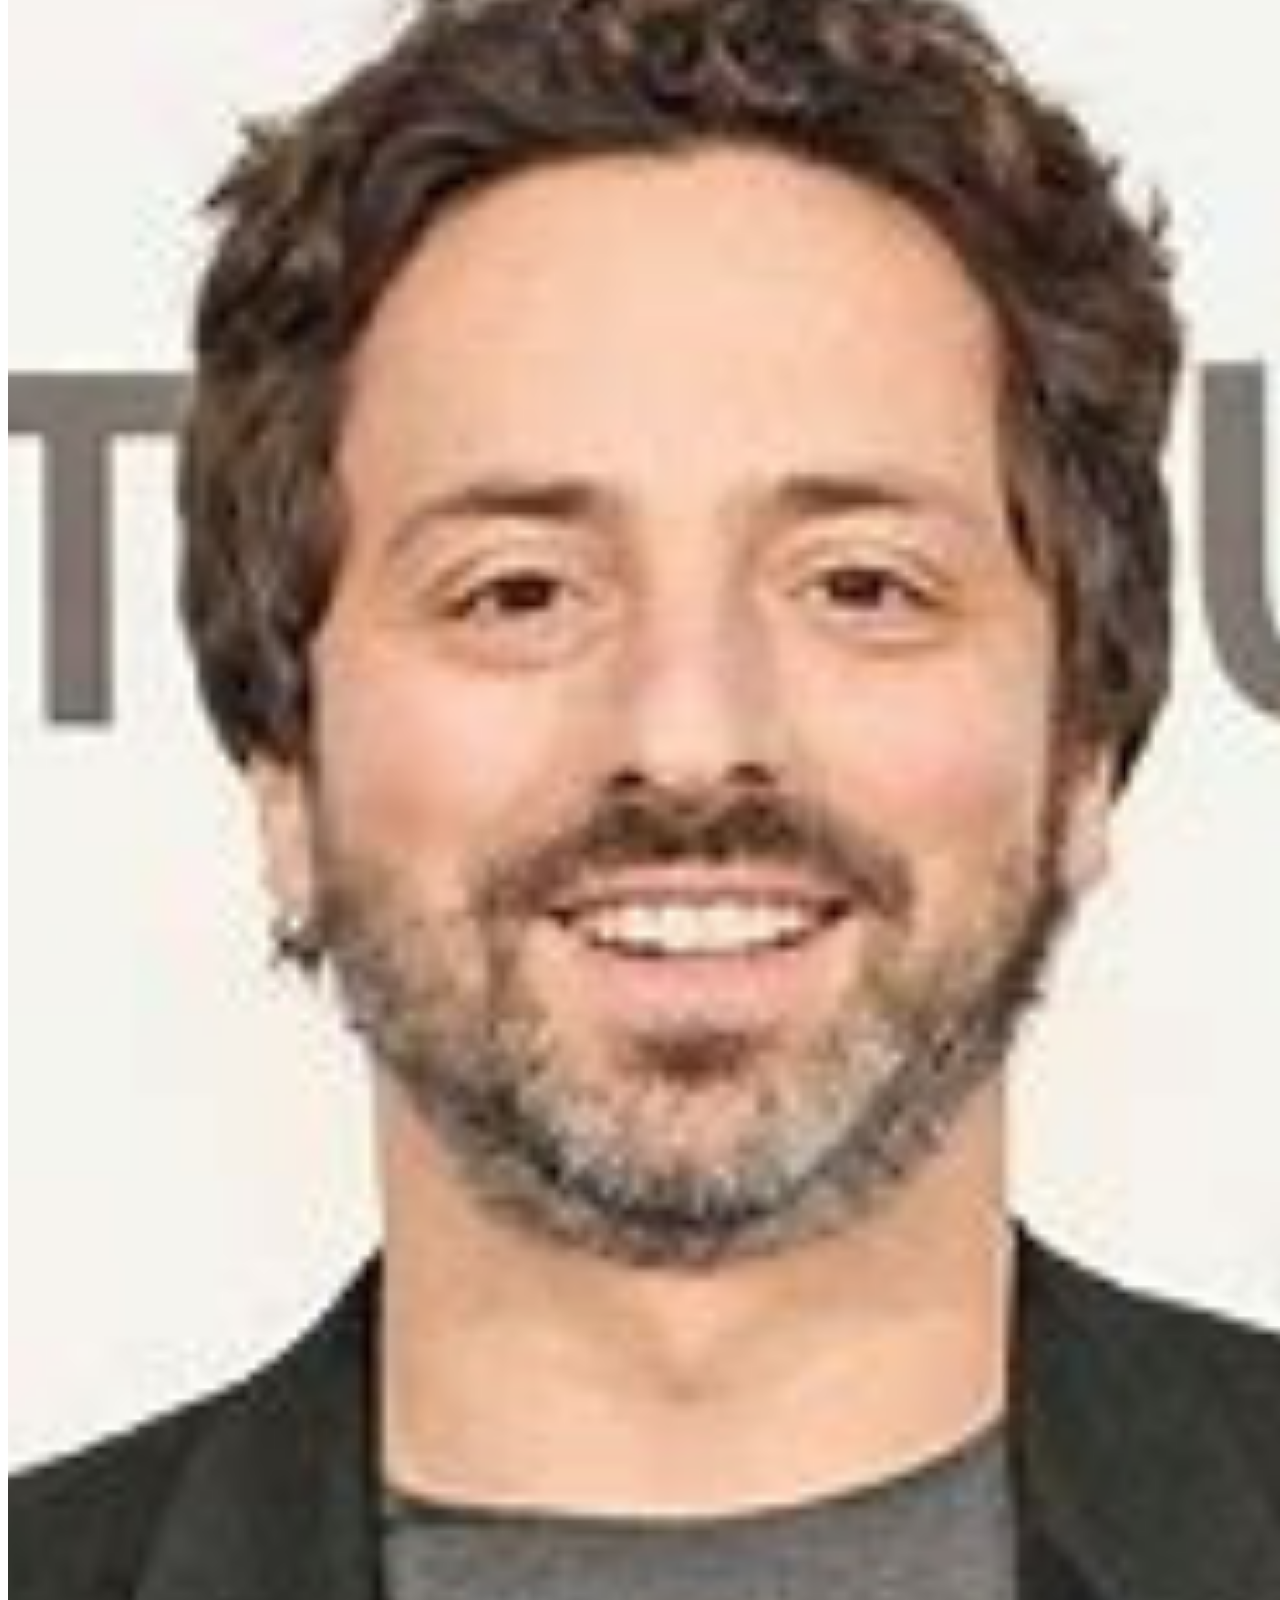
==== commit 0d16740e: "Modificacion INDEX" ====
--- a/pages/Emprendedores.html
+++ b/pages/Emprendedores.html
@@ -29,9 +29,14 @@
 
       <div class="container text-center">
         <div class="row">
-          <div class="col-sm-12"><h1>Emprendedores</h1></div>
+          <div class="col-sm-12"><img src="../img/t1.png" class="img-fluid rounded-start" alt="..."></div>
           
         </div>
+        <br>
+        <br>
+        <br>
+        <br>
+        <br>
         <br>
         <br>
         <br>
@@ -130,7 +135,7 @@
                 <div class="col-md-8">
                   <div class="card-body">
                     <h5 class="card-title">Narayana Murthy</h5>
-                    <p class="card-text">Demostró que la India podría competir con el mundo al asumir el trabajo de desarrollo de software que había sido durante mucho tiempo de la provincia de Occidente. Como uno de los seis co-fundadores de Infosys y el director general durante 21 años, Murthy ayudó a desencadenar la revolución de la externalización que ha representado miles de millones de dólares en riqueza para la economía india y transformó su país en la trastienda del mundo..</p>
+                    <p class="card-text">Demostró que la India podría competir con el mundo al asumir el trabajo de desarrollo de software que había sido durante mucho tiempo de la provincia de Occidente. Como uno de los seis co-fundadores de Infosys y el director general durante 21 años.</p>
                     <p class="card-text"><small class="text-muted"></small></p>
                   </div>
                 </div>
@@ -148,7 +153,7 @@
                 <div class="col-md-8">
                   <div class="card-body">
                     <h5 class="card-title">Larry Page</h5>
-                    <p class="card-text">conocido por haber creado el algoritmo matemático "PageRank" utilizado en el buscador web de Internet con un crecimiento de 95%. Actualmente se desempeña como CEO de la compañía Alphabet, una macro empresa de software y centros de datos que engloba a Google y otras empresas de su ámbito.</p>
+                    <p class="card-text">conocido por haber creado el algoritmo matemático "PageRank" utilizado en el buscador web de Internet con un crecimiento de 95%. Actualmente se desempeña como CEO de la compañía Alphabet, una macro empresa de software.</p>
                     <p class="card-text"><small class="text-muted"></small></p>
                   </div>
                 </div>
@@ -188,9 +193,9 @@
                 <div class="col-md-8">
                   <div class="card-body">
                     <h5 class="card-title">Jeff Bezos</h5>
-                    <p class="card-text">n cuarto lugar tenemos a Jeff Bezos, el emprendedor que revolucionó las compras a través de Internet.
-
-                      Amazon.com fue una de las empresas pioneras en el comercio electrónico y su historia es bastante inspiradora. Cuando Jeff Bezos, se le ocurrió la idea de lo que se convertiría en Amazon.com, se fue a dar un paseo en el Parque Central con su jefe para compartir su epifanía.</p>
+                    <p class="card-text">El emprendedor que revolucionó las compras a través de Internet.
+
+                      Amazon.com fue una de las empresas pioneras en el comercio electrónico y su historia es bastante inspiradora.</p>
                     <p class="card-text"><small class="text-muted">Last updated 3 mins ago</small></p>
                   </div>
                 </div>
@@ -212,9 +217,7 @@
                 <div class="col-md-8">
                   <div class="card-body">
                     <h5 class="card-title">Reed Hastings</h5>
-                    <p class="card-text">Netflix fue fundada en 1997 en Scotts Valley, California, por Reed Hastings, un exejecutivo de software, y Marc Randolph, un empresario y asesor de empresas de tecnología. La idea de la plataforma surgió cuando Hastings fue multado por devolver una película tarde a Blockbuster, una tienda de alquiler de videos.
-
-                      Hastings se preguntó si podría crear un servicio de alquiler de DVD que no tuviera cargos por retraso y que permitiera a los usuarios mantener los DVD el tiempo que quisieran y así empezó la historia.</p>
+                    <p class="card-text">Netflix fue fundada en 1997 en Scotts Valley, California, por Reed Hastings, un exejecutivo de software, y Marc Randolph, un empresario y asesor de empresas de tecnología. La idea de la plataforma surgió cuando Hastings fue multado por devolver una película tarde.</p>
                     <p class="card-text"><small class="text-muted">Last updated 3 mins ago</small></p>
                   </div>
                 </div>
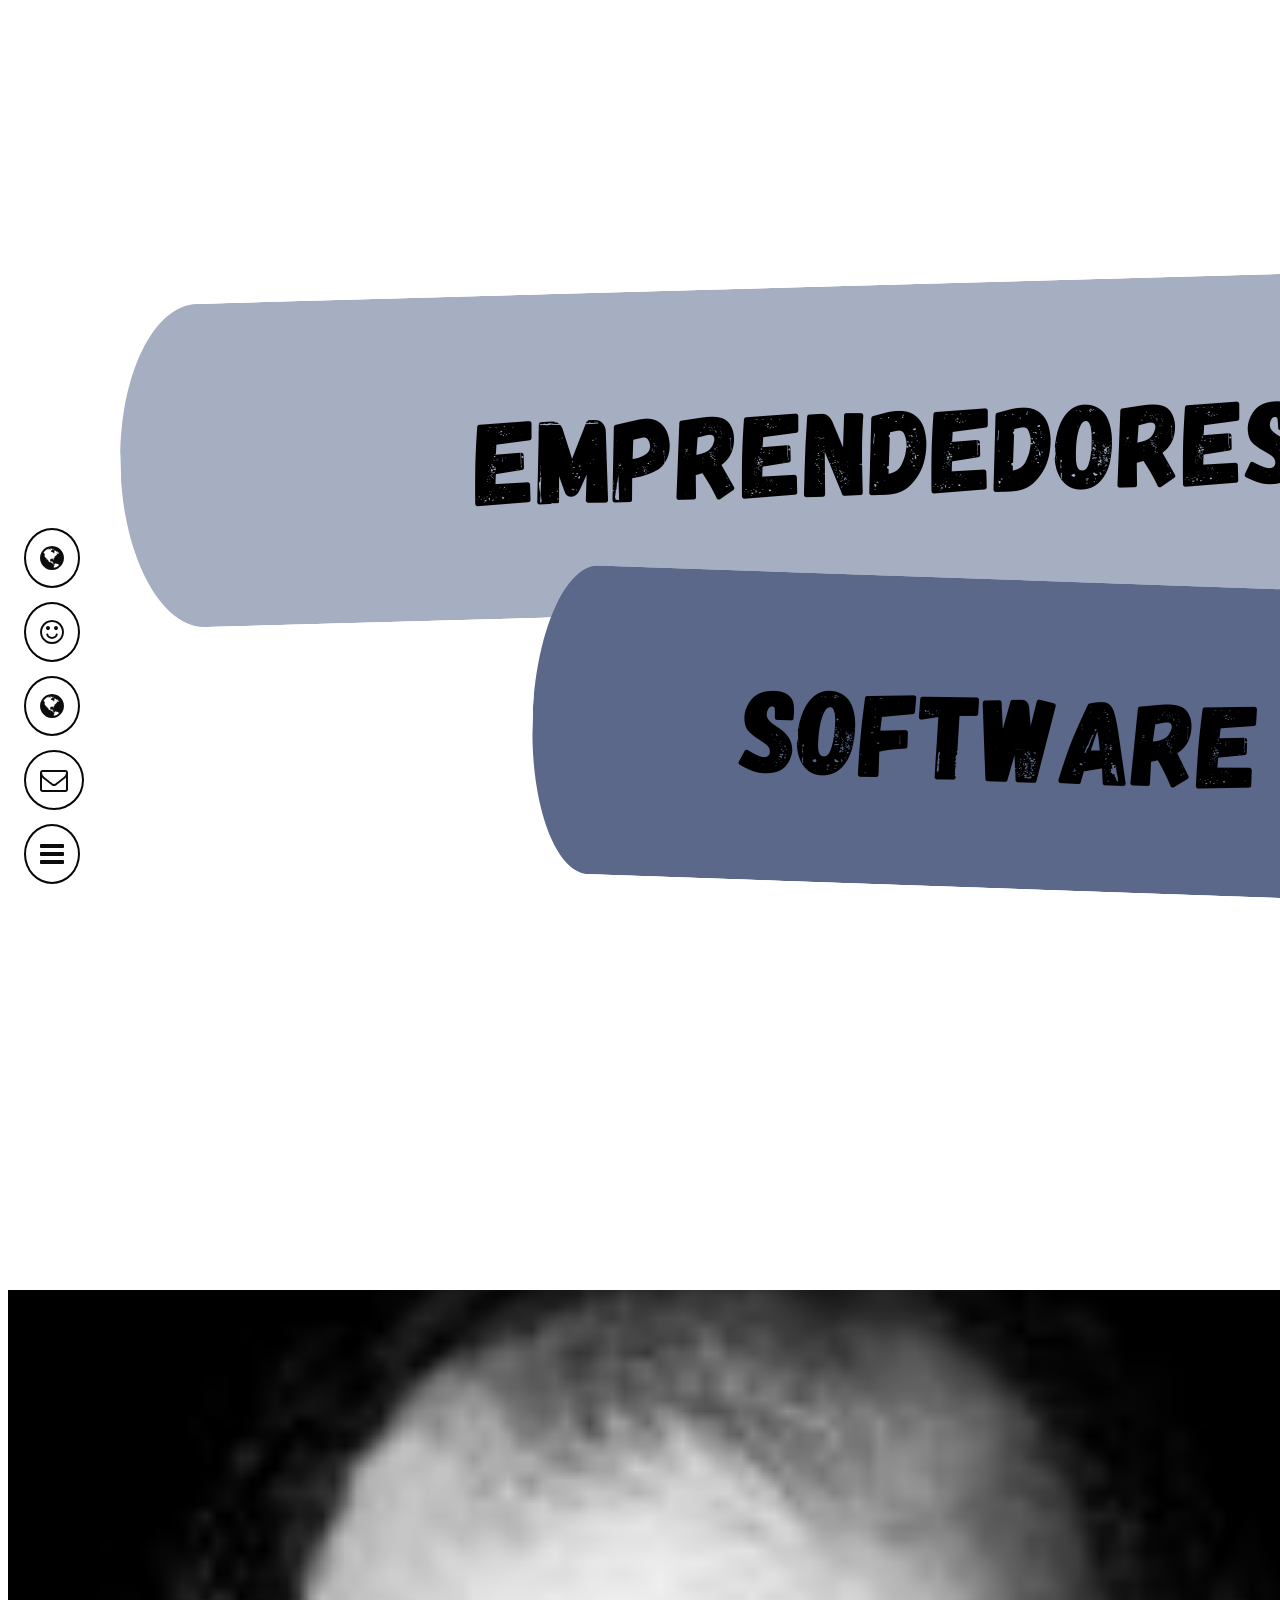
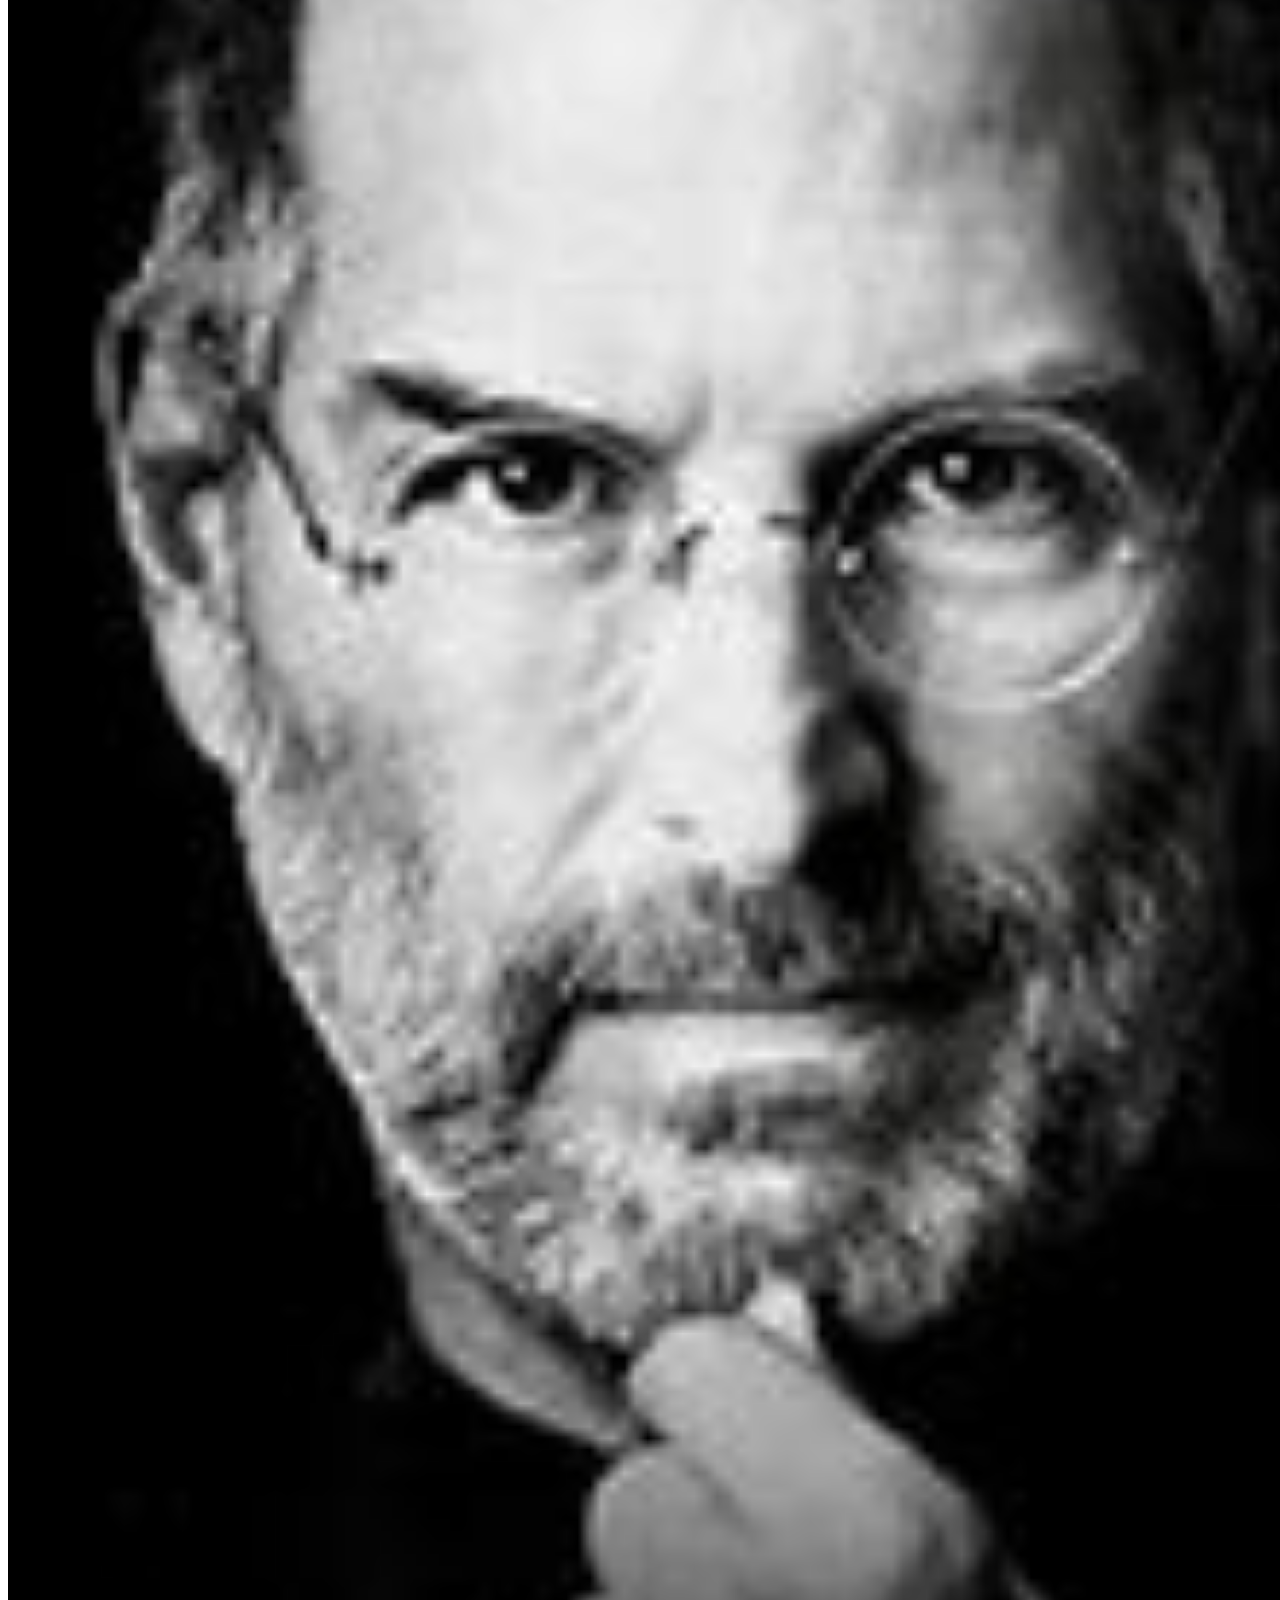
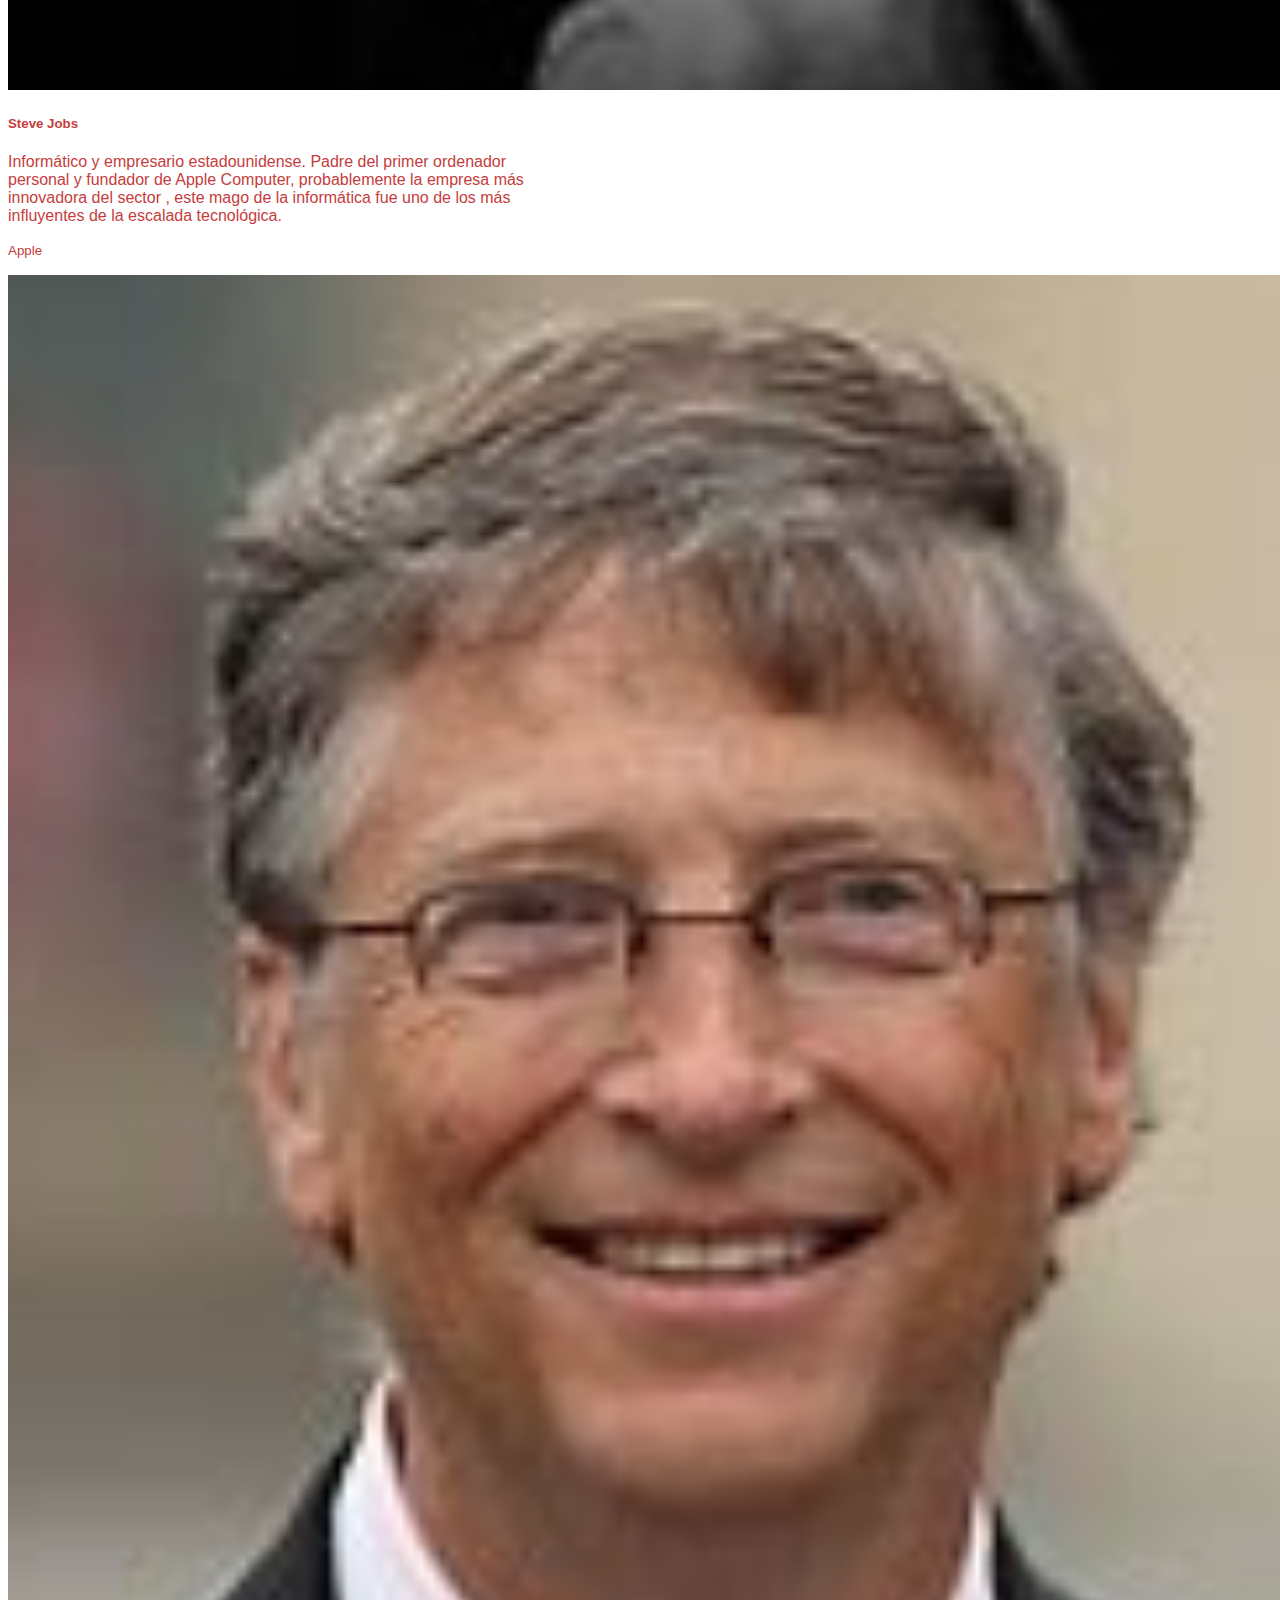
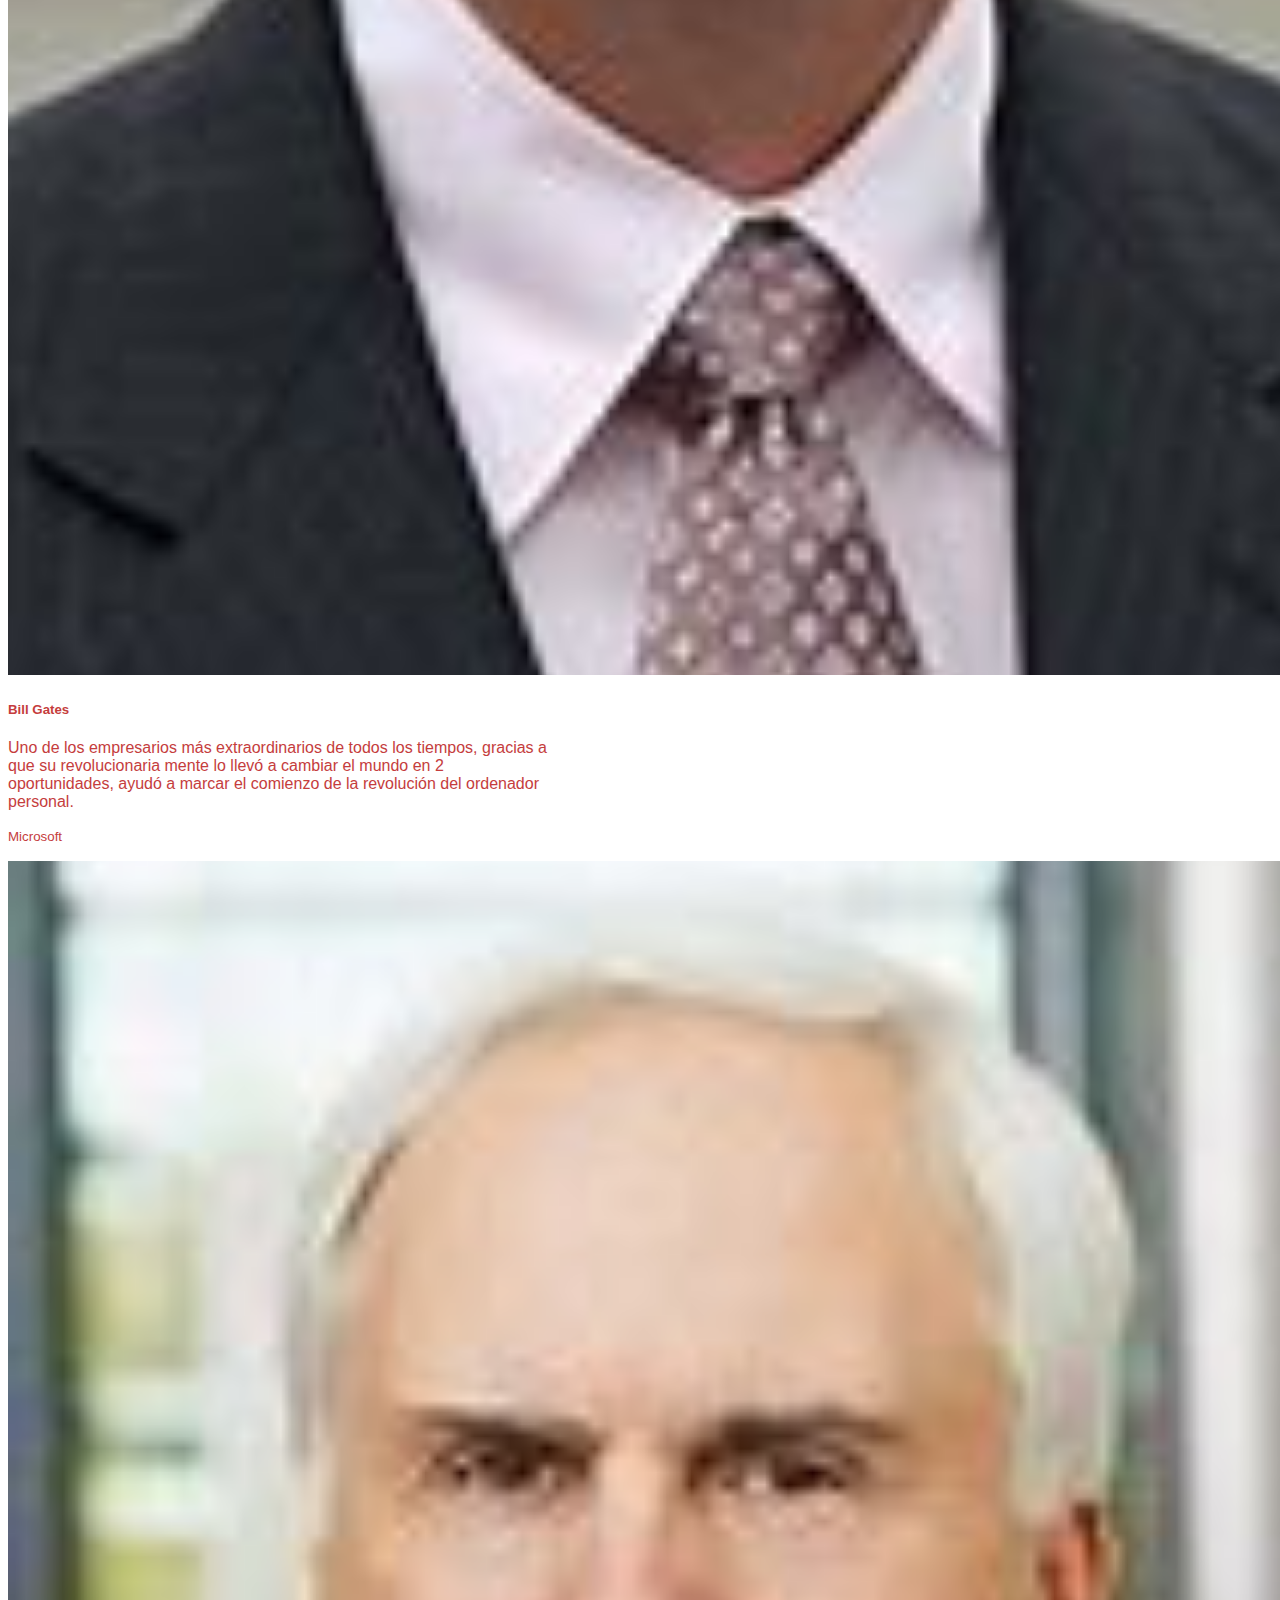
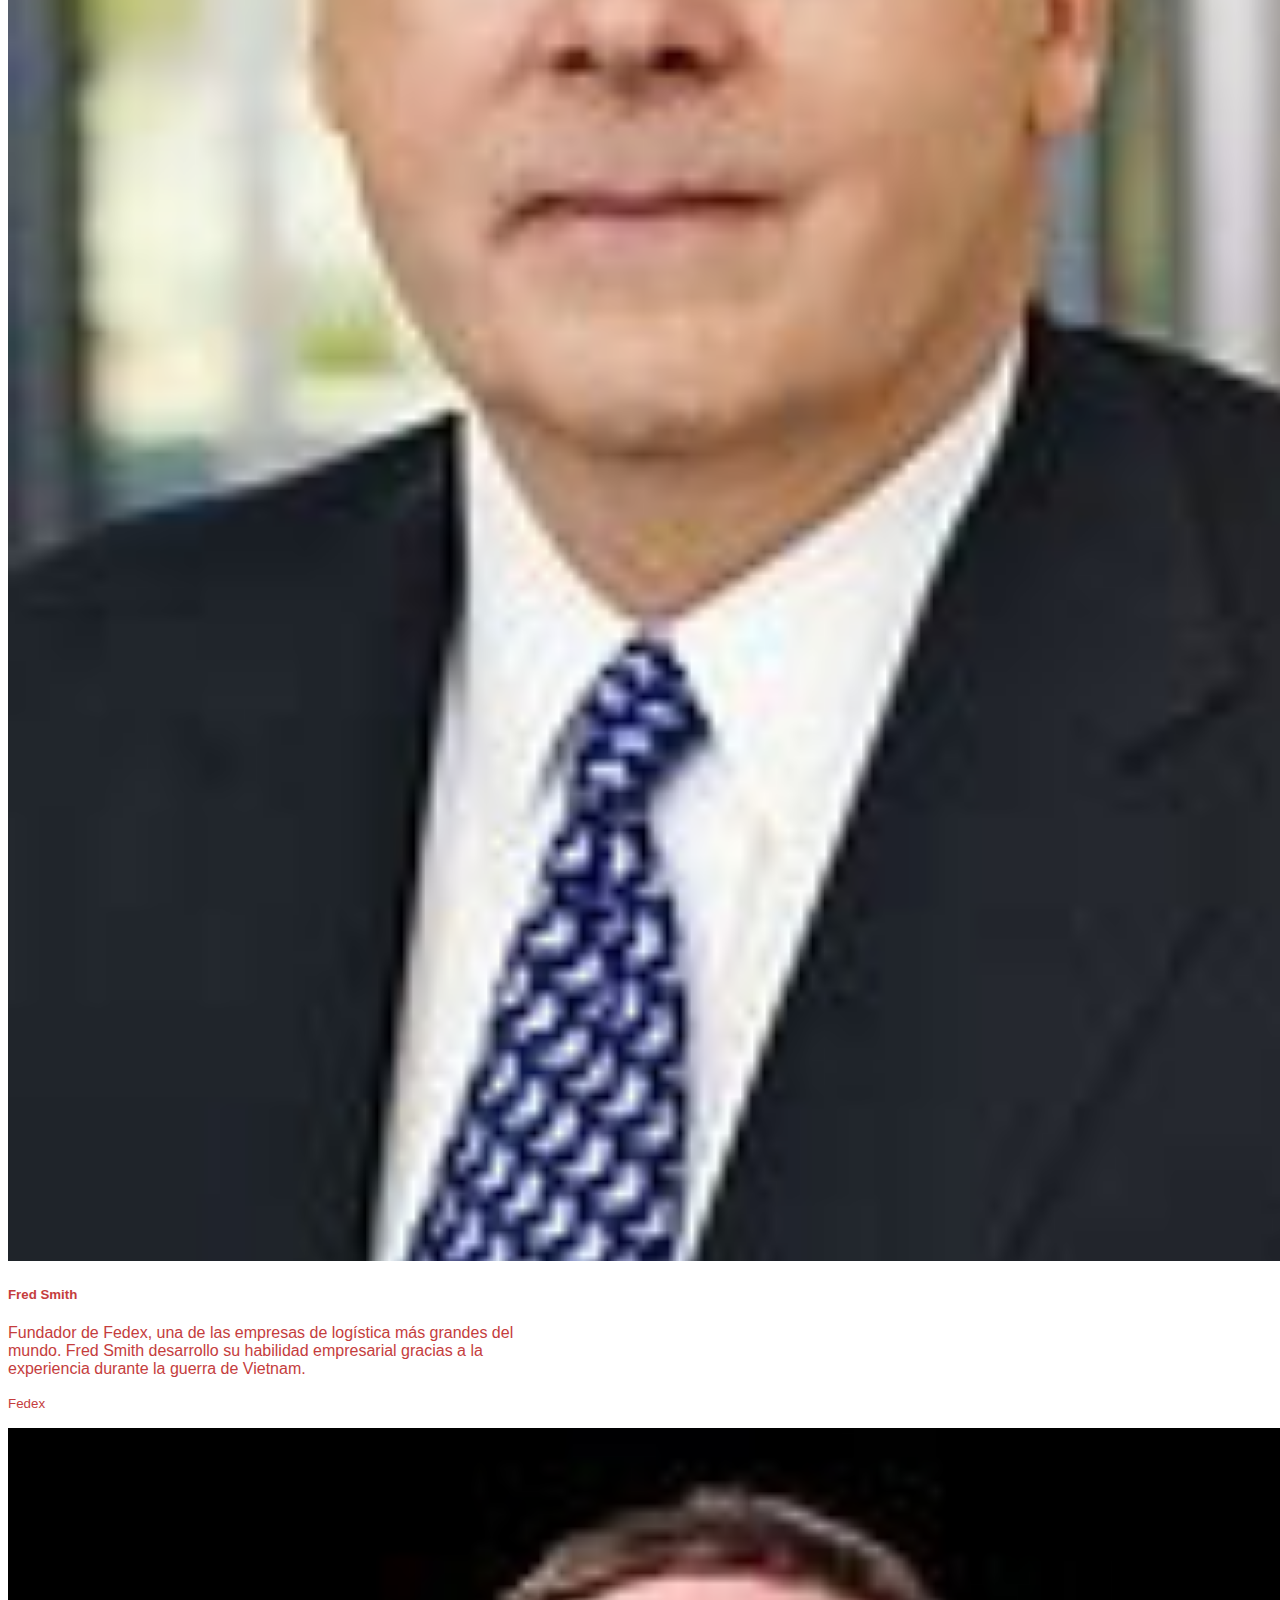
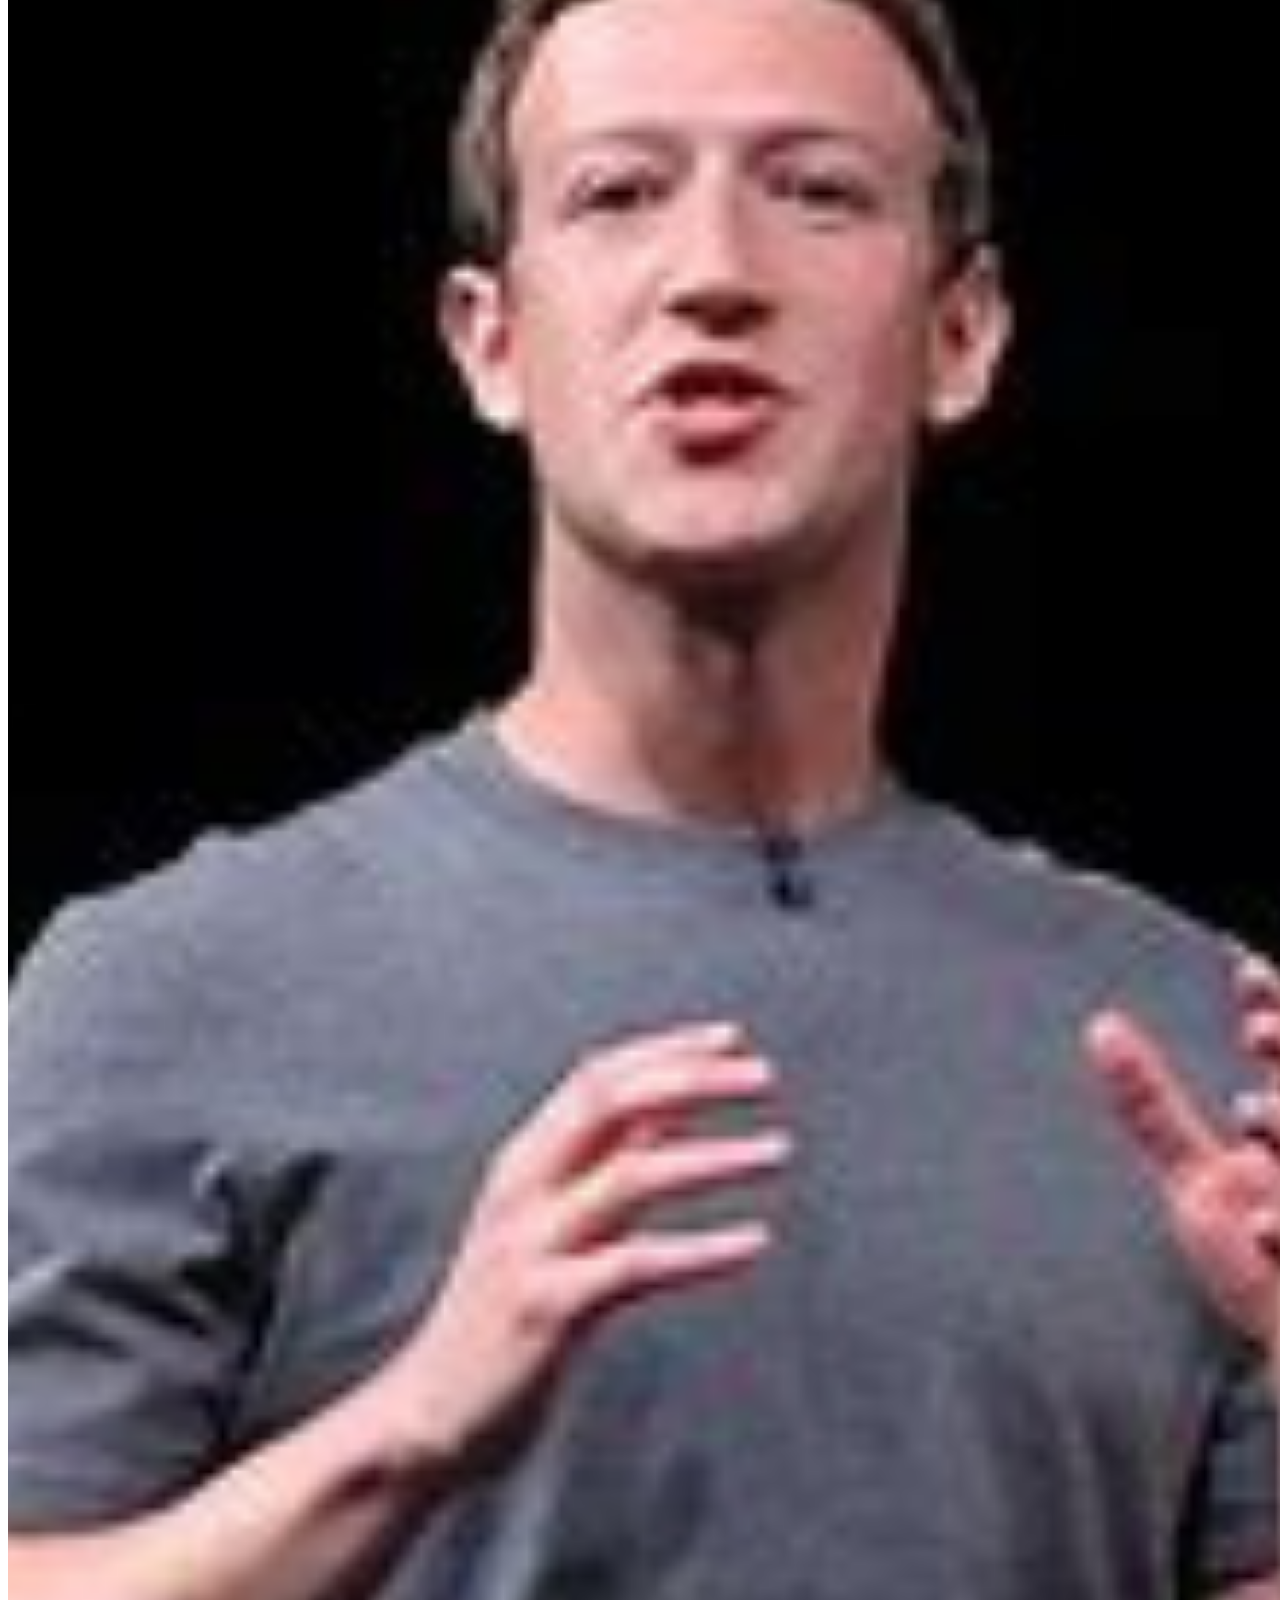
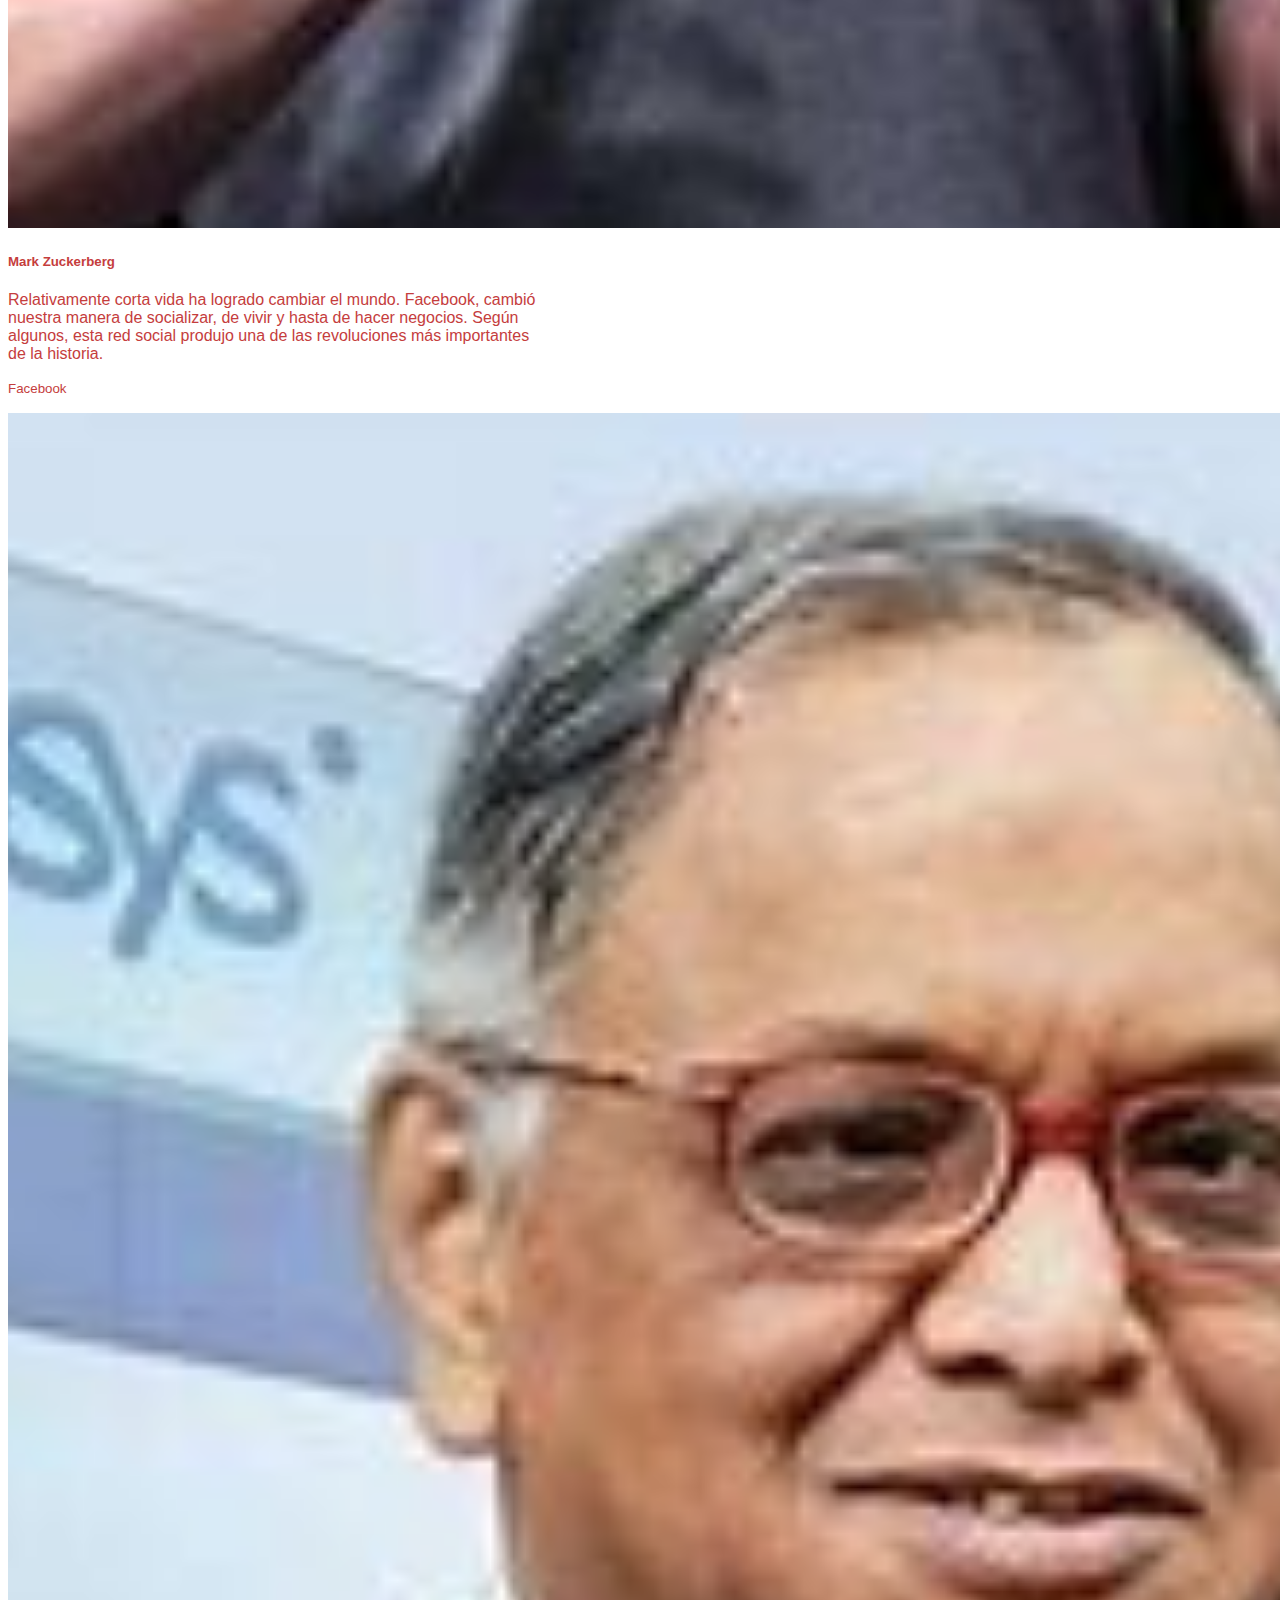
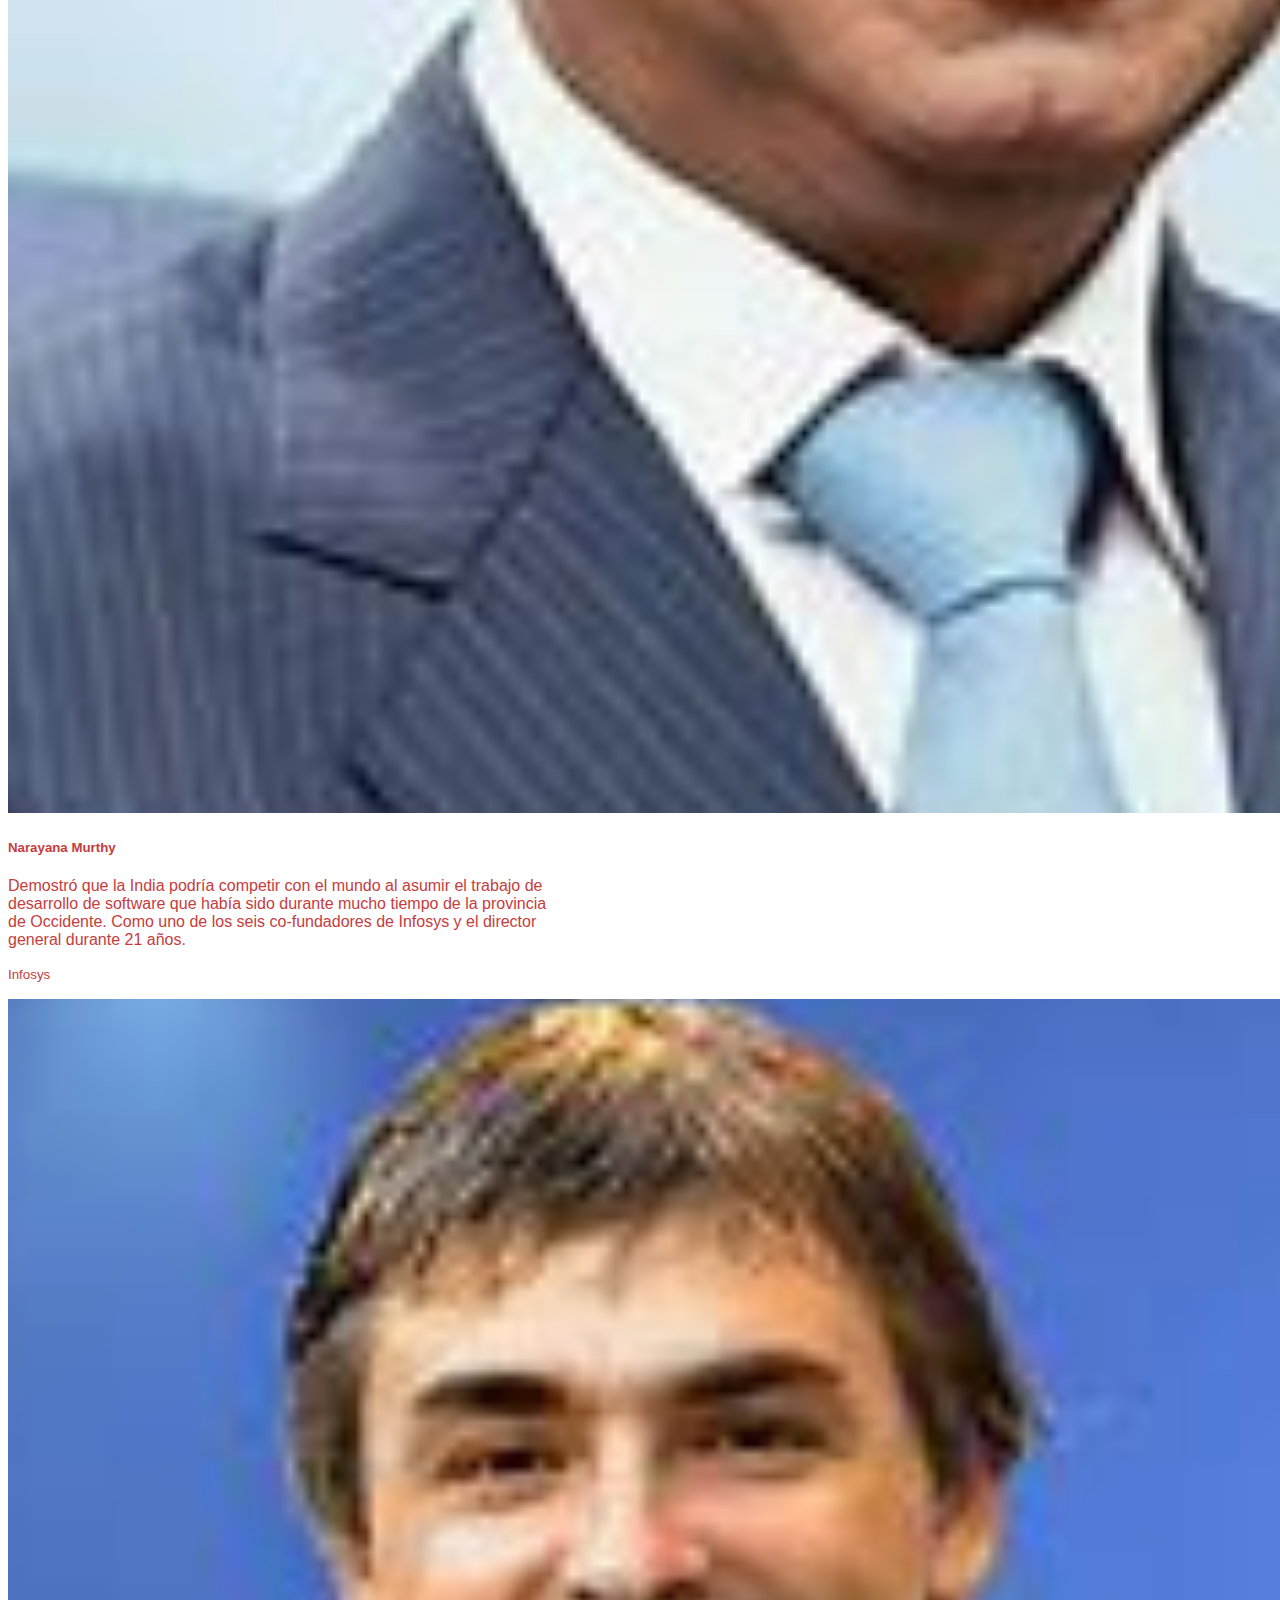
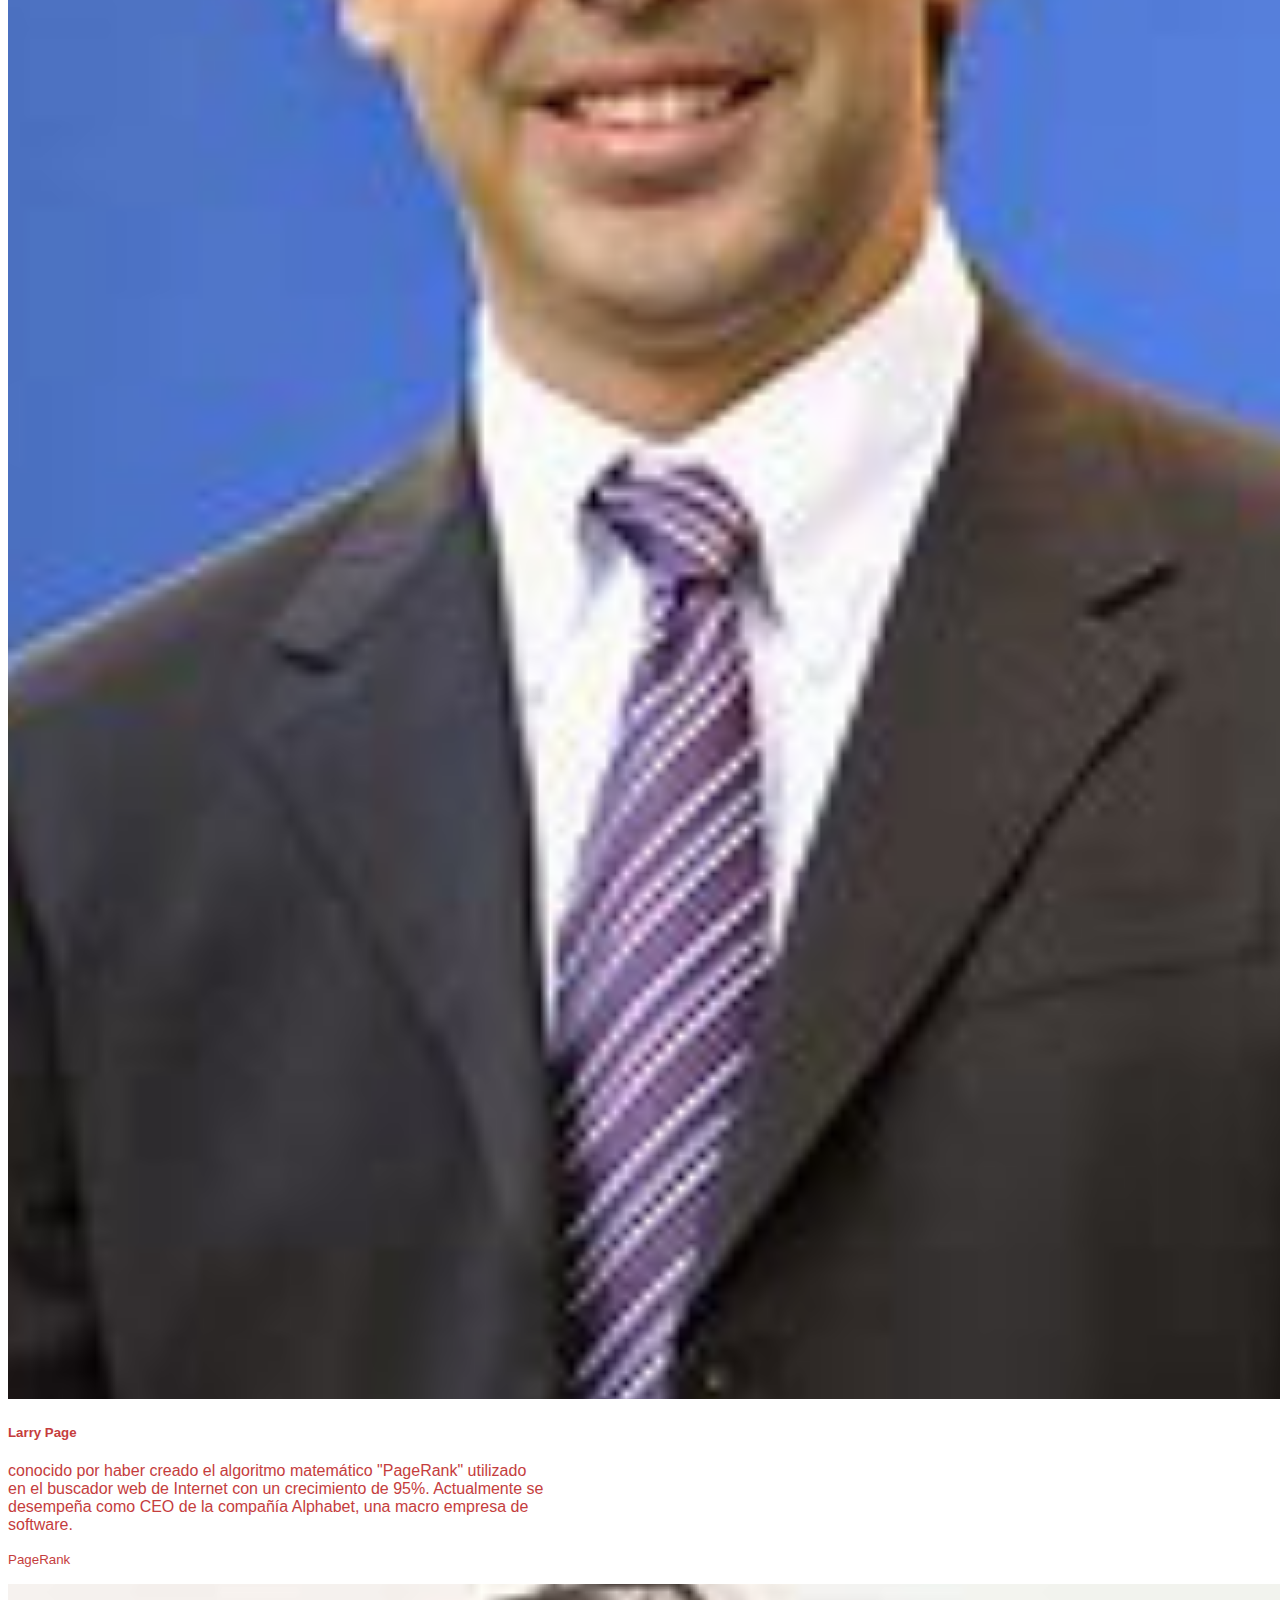
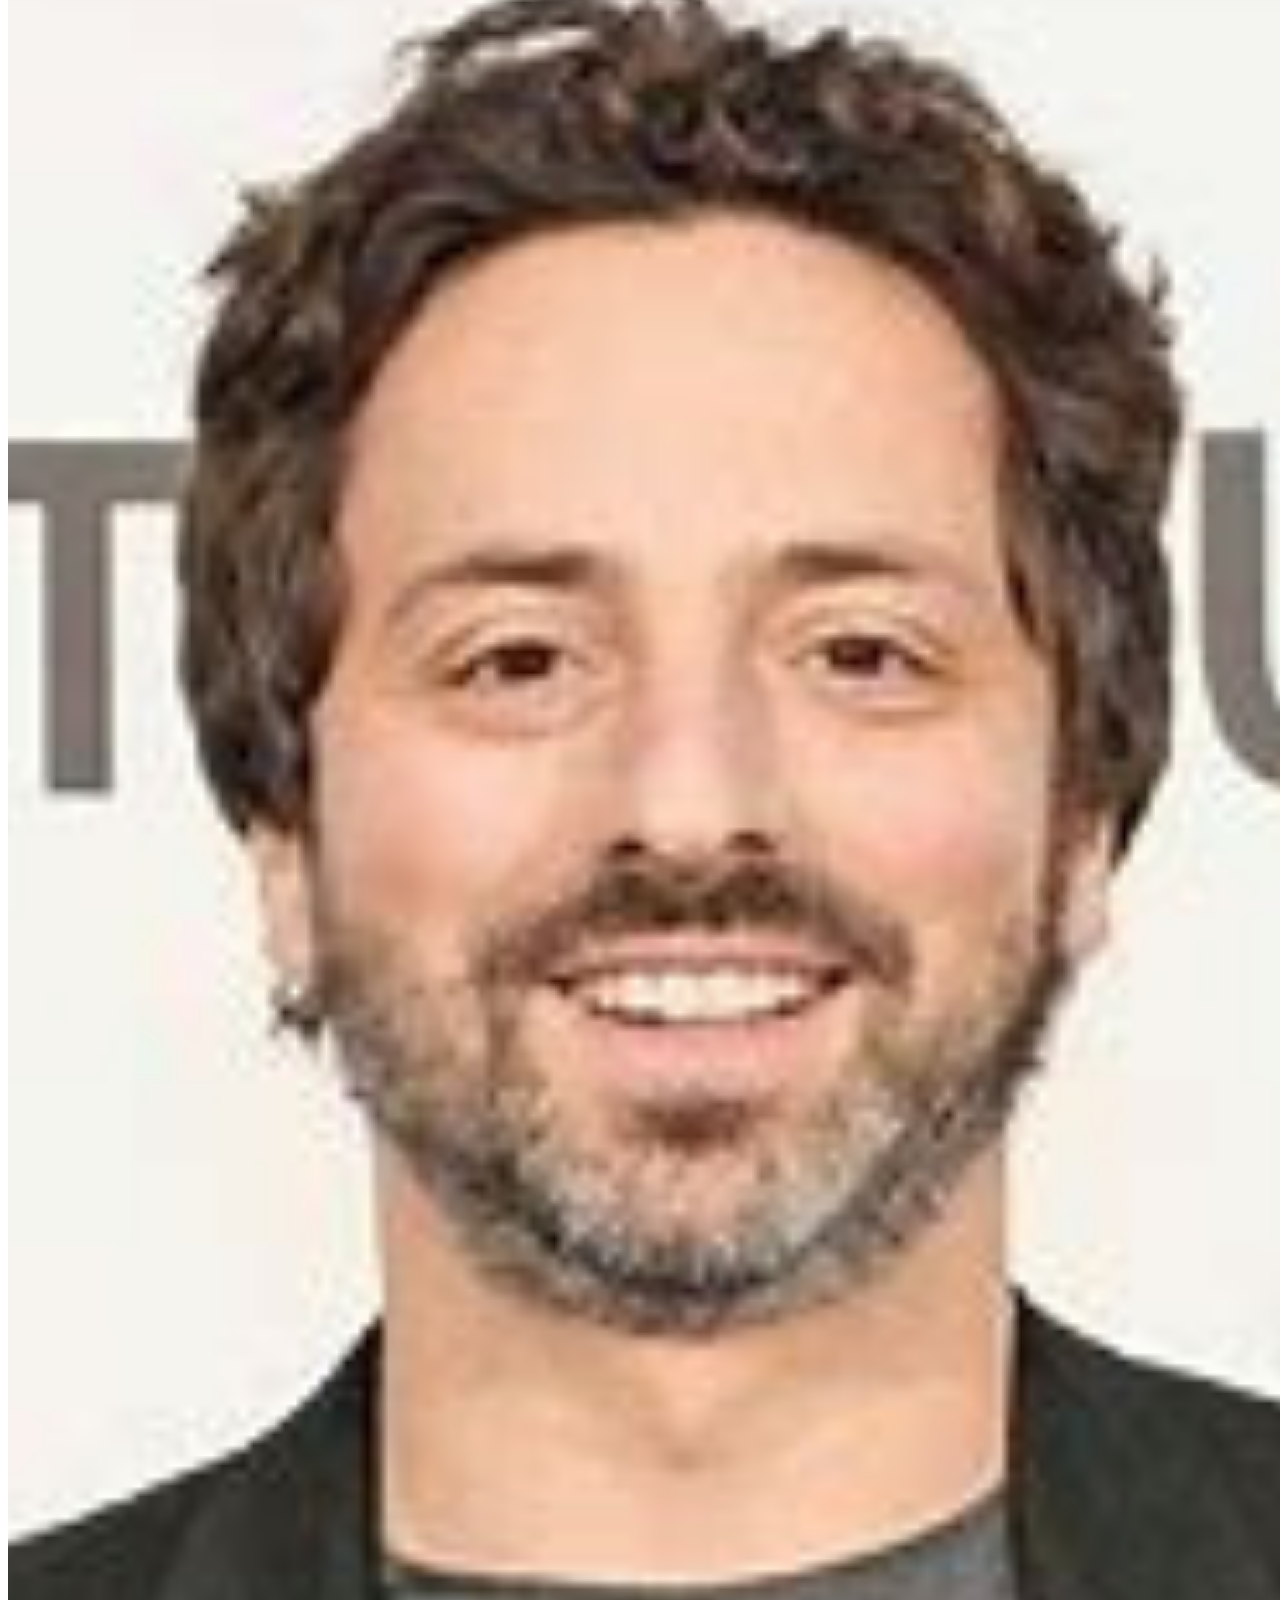
==== commit a19a64db: "Ultima modificacion" ====
--- a/pages/Emprendedores.html
+++ b/pages/Emprendedores.html
@@ -136,7 +136,7 @@
                   <div class="card-body">
                     <h5 class="card-title">Narayana Murthy</h5>
                     <p class="card-text">Demostró que la India podría competir con el mundo al asumir el trabajo de desarrollo de software que había sido durante mucho tiempo de la provincia de Occidente. Como uno de los seis co-fundadores de Infosys y el director general durante 21 años.</p>
-                    <p class="card-text"><small class="text-muted"></small></p>
+                    <p class="card-text"><small class="text-muted">Infosys</small></p>
                   </div>
                 </div>
               </div>
@@ -154,7 +154,7 @@
                   <div class="card-body">
                     <h5 class="card-title">Larry Page</h5>
                     <p class="card-text">conocido por haber creado el algoritmo matemático "PageRank" utilizado en el buscador web de Internet con un crecimiento de 95%. Actualmente se desempeña como CEO de la compañía Alphabet, una macro empresa de software.</p>
-                    <p class="card-text"><small class="text-muted"></small></p>
+                    <p class="card-text"><small class="text-muted">PageRank</small></p>
                   </div>
                 </div>
               </div>
@@ -176,7 +176,7 @@
                   <div class="card-body">
                     <h5 class="card-title">Sergey Brin</h5>
                     <p class="card-text">Científico informático estadounidense. Inventor y emprendedor. Fundó, con Larry Page, Google, sinónimo de búsqueda de información en internet.</p>
-                    <p class="card-text"><small class="text-muted">Last updated 3 mins ago</small></p>
+                    <p class="card-text"><small class="text-muted">Google</small></p>
                   </div>
                 </div>
               </div>
@@ -196,7 +196,7 @@
                     <p class="card-text">El emprendedor que revolucionó las compras a través de Internet.
 
                       Amazon.com fue una de las empresas pioneras en el comercio electrónico y su historia es bastante inspiradora.</p>
-                    <p class="card-text"><small class="text-muted">Last updated 3 mins ago</small></p>
+                    <p class="card-text"><small class="text-muted">Amazon</small></p>
                   </div>
                 </div>
               </div>
@@ -218,7 +218,7 @@
                   <div class="card-body">
                     <h5 class="card-title">Reed Hastings</h5>
                     <p class="card-text">Netflix fue fundada en 1997 en Scotts Valley, California, por Reed Hastings, un exejecutivo de software, y Marc Randolph, un empresario y asesor de empresas de tecnología. La idea de la plataforma surgió cuando Hastings fue multado por devolver una película tarde.</p>
-                    <p class="card-text"><small class="text-muted">Last updated 3 mins ago</small></p>
+                    <p class="card-text"><small class="text-muted">Netflix</small></p>
                   </div>
                 </div>
               </div>
@@ -238,7 +238,7 @@
                     <p class="card-text">Fabrice Bellard es un programador conocido por ser el fundador de FFmpeg y el responsable del proyecto QEMU.
 
                       También ha desarrollado diferentes programas, desde gráficos en 3D hasta un pequeño compilador de C, Tiny C Compiler</p>
-                    <p class="card-text"><small class="text-muted">Last updated 3 mins ago</small></p>
+                    <p class="card-text"><small class="text-muted">FFmpeg</small></p>
                   </div>
                 </div>
               </div>
